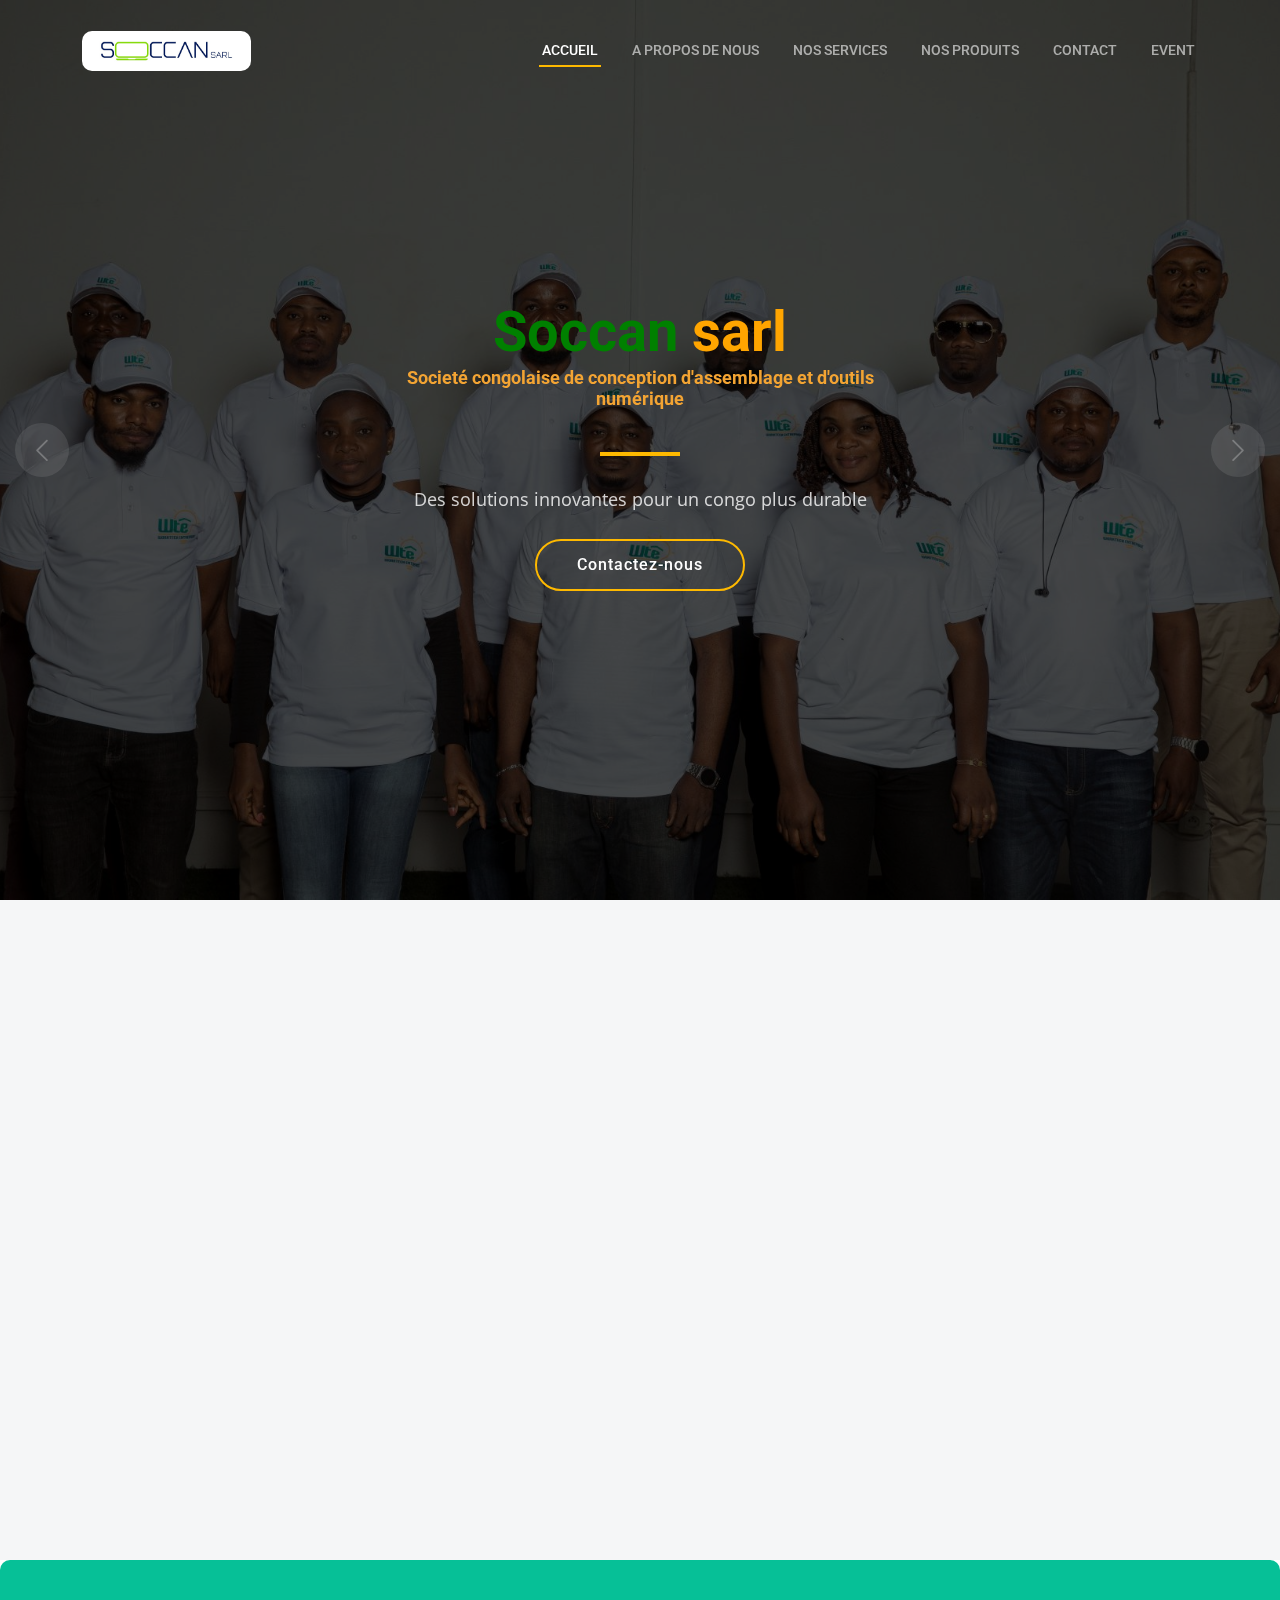
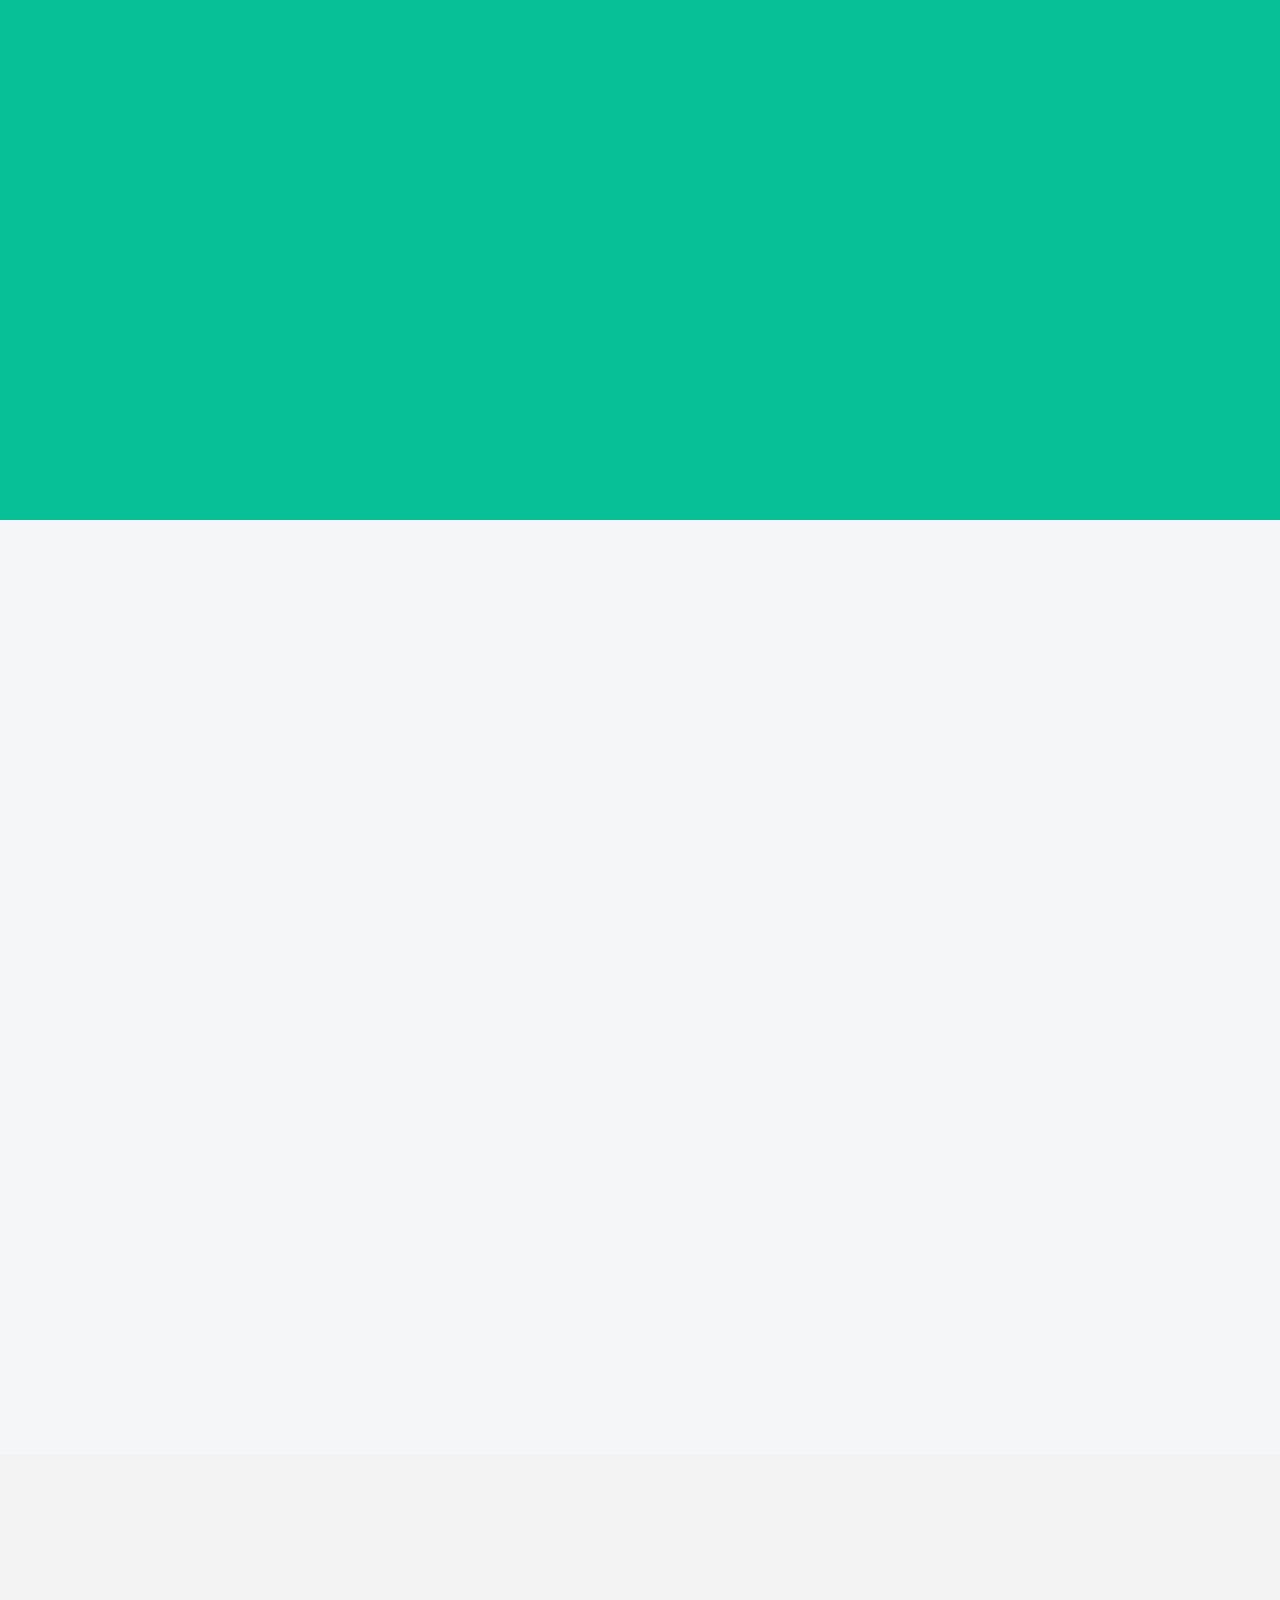
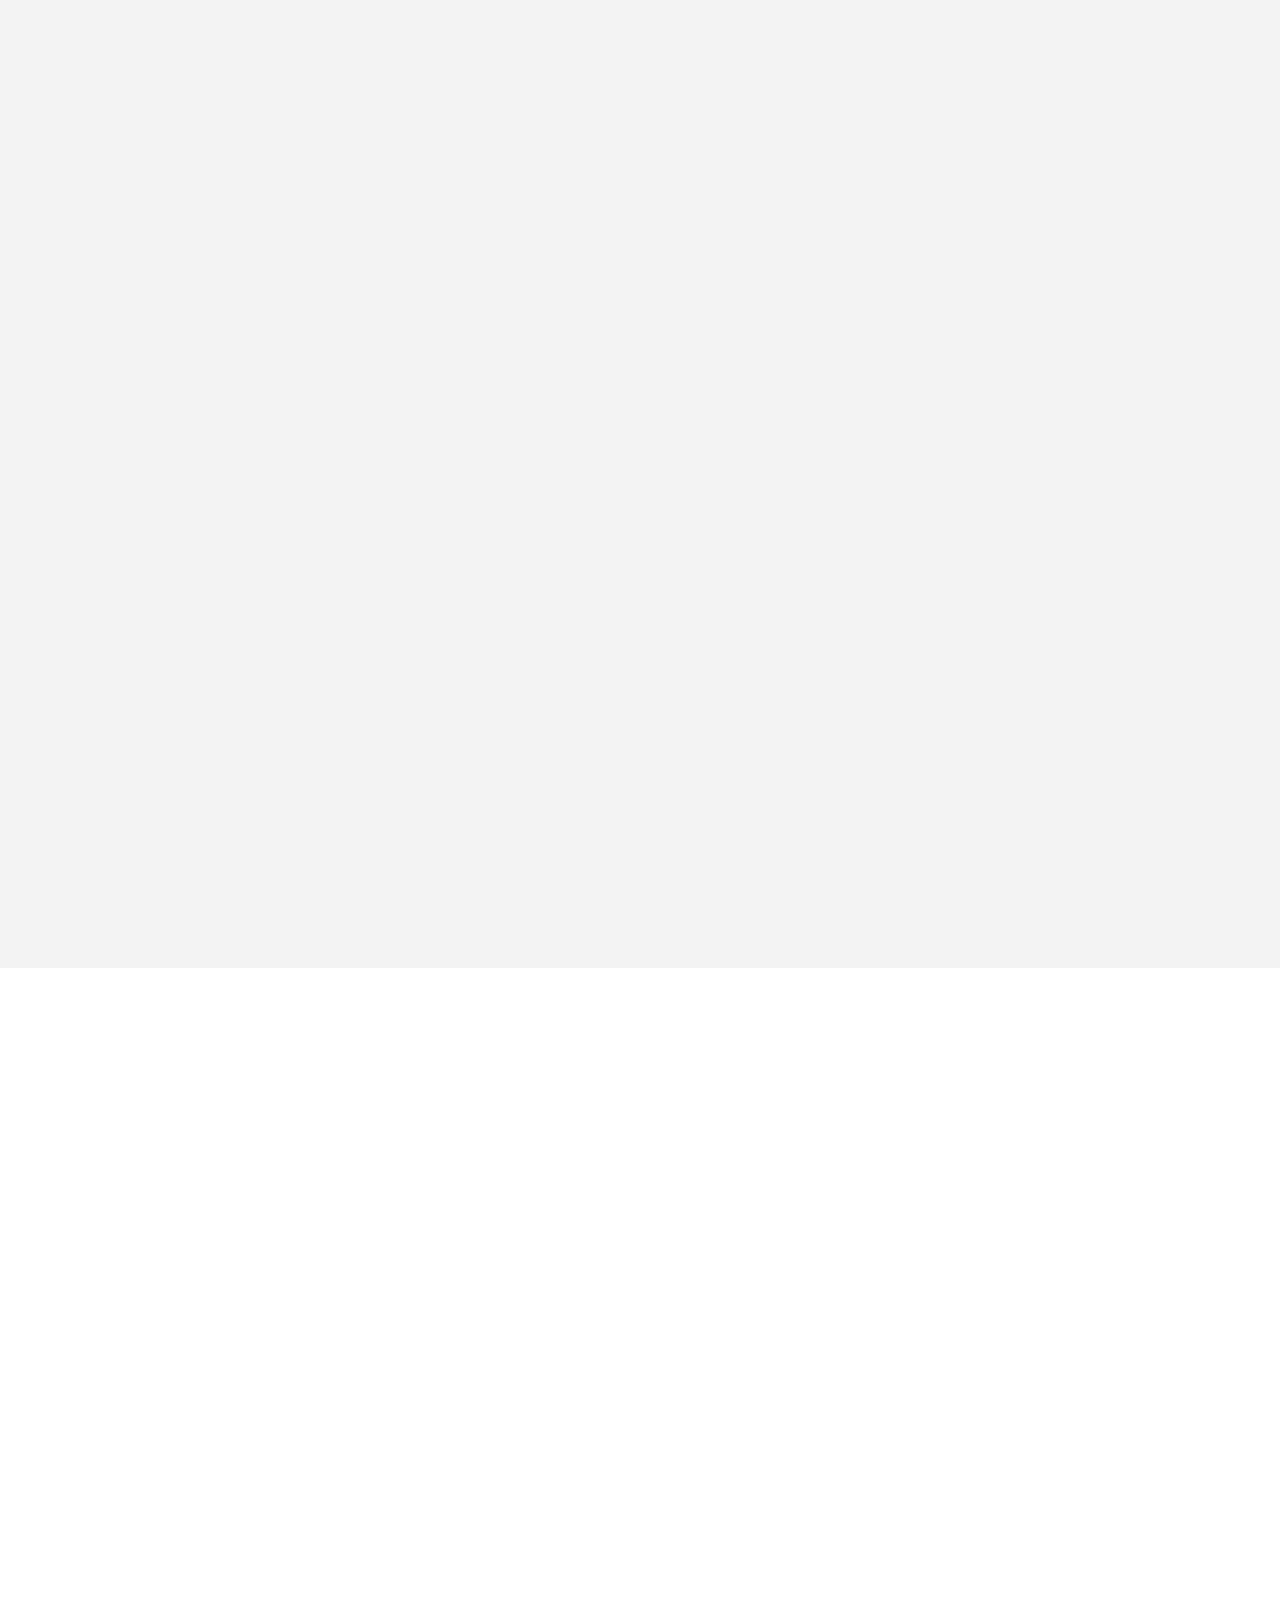
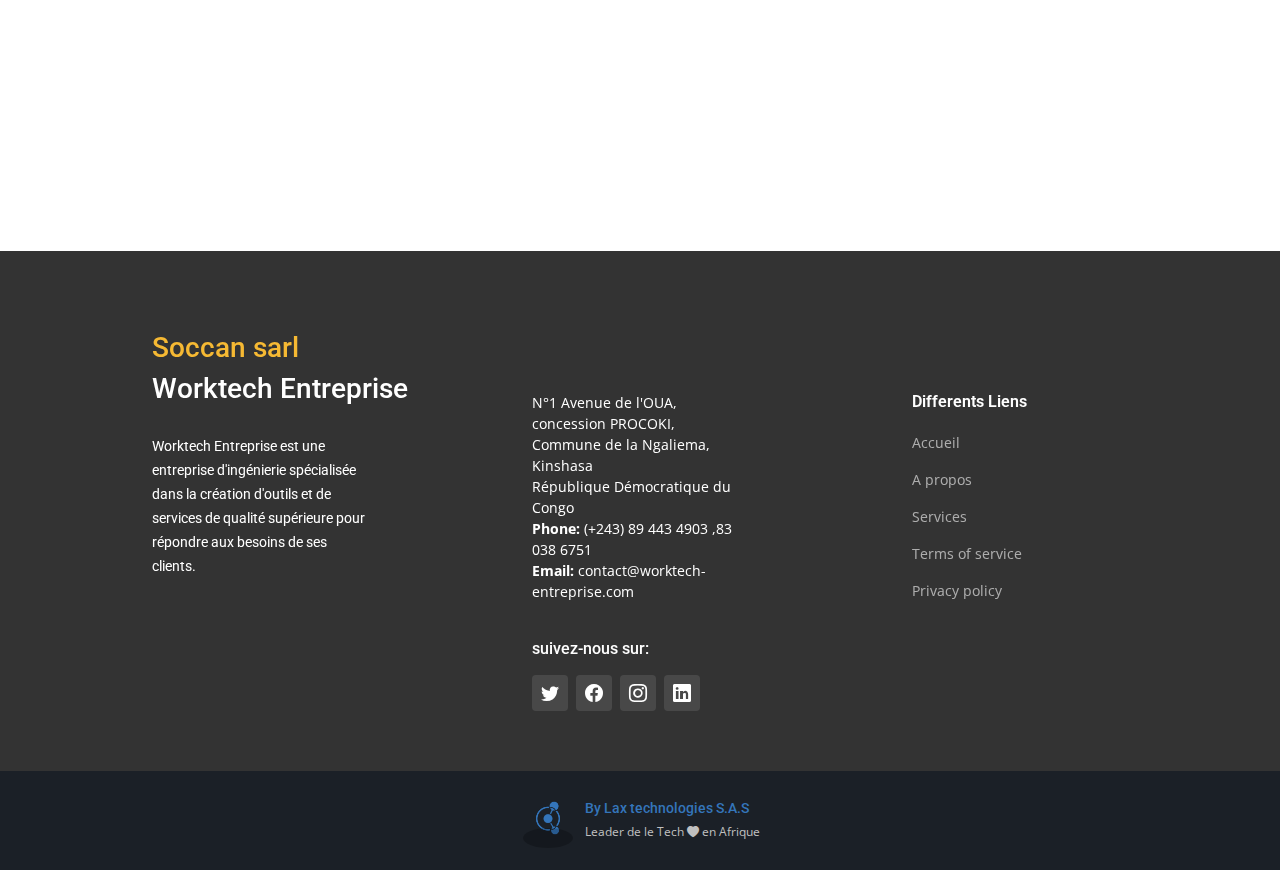
==== index.html @ 27b45408 "modification de wortech" ====
<!DOCTYPE html>
<html lang="en">

<head>
  <meta charset="utf-8">
  <meta content="width=device-width, initial-scale=1.0" name="viewport">

  <title> Soccan - Accueil</title>
  <meta content="" name="description">
  <meta content="" name="keywords">

  <!-- Favicons -->
  <link href="assets/LOGOS/favicon.ico" rel="icon">
  <link href="assets/LOGOS/apple-touch-icon.png" rel="apple-touch-icon">

  <!-- Google Fonts -->
  <link rel="preconnect" href="https://fonts.googleapis.com">
  <link rel="preconnect" href="https://fonts.gstatic.com" crossorigin>
  <link href="https://fonts.googleapis.com/css2?family=Open+Sans:ital,wght@0,300;0,400;0,500;0,600;0,700;1,300;1,400;1,600;1,700&family=Roboto:ital,wght@0,300;0,400;0,500;0,600;0,700;1,300;1,400;1,500;1,600;1,700&family=Work+Sans:ital,wght@0,300;0,400;0,500;0,600;0,700;1,300;1,400;1,500;1,600;1,700&display=swap" rel="stylesheet">

  <!-- Vendor CSS Files -->
  <link href="assets/vendor/bootstrap/css/bootstrap.min.css" rel="stylesheet">
  <link href="assets/vendor/bootstrap-icons/bootstrap-icons.css" rel="stylesheet">
  <link href="assets/vendor/fontawesome-free/css/all.min.css" rel="stylesheet">
  <link href="assets/vendor/aos/aos.css" rel="stylesheet">
  <link href="assets/vendor/glightbox/css/glightbox.min.css" rel="stylesheet">
  <link href="assets/vendor/swiper/swiper-bundle.min.css" rel="stylesheet">

  <!-- Template Main CSS File -->
  <link href="assets/css/main.css" rel="stylesheet">

  <!-- =======================================================
  * Template Name: UpConstruction
  * Updated: Jul 27 2023 with Bootstrap v5.3.1
  * Template URL: https://bootstrapmade.com/upconstruction-bootstrap-construction-website-template/
  * Author: BootstrapMade.com
  * License: https://bootstrapmade.com/license/
  ======================================================== -->
</head>

<body>

  <!-- ======= Header ======= -->
  <header id="header" class="header d-flex align-items-center">
    <div class="container-fluid container-xl d-flex align-items-center justify-content-between">

      <a href="index.html" class="logo d-flex align-items-center">
        <!-- Uncomment the line below if you also wish to use an image logo -->
        <!-- <img src="assets/img/logo.png" alt=""> -->
        <h1><img src="/assets/LOGOS/Soccan.jpeg" style="border-radius: 10px;" alt=""></h1>
      </a>

      <i class="mobile-nav-toggle mobile-nav-show bi bi-list"></i>
      <i class="mobile-nav-toggle mobile-nav-hide d-none bi bi-x"></i>
      <nav id="navbar" class="navbar">
        <ul>
          <li><a href="index.html" class="active">Accueil</a></li>
          <li><a href="about.html" >A propos de nous</a></li>
          <li><a href="services.html">Nos services</a></li>
          <li><a href="projects.html">Nos Produits</a></li>
          
          <!-- <li><a href="blog.html">Galerie</a></li> -->
          <!-- <li class="dropdown"><a href="#"><span>Dropdown</span> <i class="bi bi-chevron-down dropdown-indicator"></i></a>
            <ul>
              <li><a href="#">Dropdown 1</a></li>
              <li class="dropdown"><a href="#"><span>Deep Dropdown</span> <i class="bi bi-chevron-down dropdown-indicator"></i></a>
                <ul>
                  <li><a href="#">Deep Dropdown 1</a></li>
                  <li><a href="#">Deep Dropdown 2</a></li>
                  <li><a href="#">Deep Dropdown 3</a></li>
                  <li><a href="#">Deep Dropdown 4</a></li>
                  <li><a href="#">Deep Dropdown 5</a></li>
                </ul>
              </li>
              <li><a href="#">Dropdown 2</a></li>
              <li><a href="#">Dropdown 3</a></li>
              <li><a href="#">Dropdown 4</a></li>
            </ul>
          </li> -->
          <li><a href="contact.html">Contact</a></li>
          <li><a href="event.html">Event</a></li>
        </ul>
      </nav><!-- .navbar -->

    </div>
  </header><!-- End Header -->

  <!-- ======= Hero Section ======= -->


  <section id="hero" class="hero">

    <div class="info d-flex align-items-center">
      <div class="container">
        <div class="row justify-content-center">
          <div class="col-lg-6 text-center">
            <h2 class="media_modif" data-aos="fade-down"><span><span style="color: green;" class="worktech-name">Soccan</span><span style="color: orange;" class="entreprise-name"> sarl</span><br>
              <p style="color: rgb(243,164,51); font-size: 18px;">Societé congolaise de conception d'assemblage et d'outils numérique </p>
              <span class="t_Header" style="font-size: 20px;"></span></span></h2>
            <p data-aos="fade-up">Des solutions innovantes pour un congo plus durable</p>
            <a data-aos="fade-up" data-aos-delay="200" href="contact.html" class="btn-get-started">Contactez-nous</a>
          </div>
        </div>
      </div>
    </div>

    <div id="hero-carousel" class="carousel slide" data-bs-ride="carousel" data-bs-interval="5000">

      <div class="carousel-item active" style="background-image: url(assets/carousel/3J9A8854.jpg)"></div>
      <div class="carousel-item" style="background-image: url(assets/carousel/3J9A8856.jpg)"></div>
      <div class="carousel-item" style="background-image: url(assets/carousel/logo214.JPG)"></div>
      <div class="carousel-item" style="background-image: url(assets/carousel/aboutus.jpg)"></div>
    

      <a class="carousel-control-prev" href="#hero-carousel" role="button" data-bs-slide="prev">
        <span class="carousel-control-prev-icon bi bi-chevron-left" aria-hidden="true"></span>
      </a>

      <a class="carousel-control-next" href="#hero-carousel" role="button" data-bs-slide="next">
        <span class="carousel-control-next-icon bi bi-chevron-right" aria-hidden="true"></span>
      </a>

    </div>

  </section><!-- End Hero Section -->

  <main id="main">

    <!-- ======= Get Started Section ======= -->
    <section  id="get-started" class="get-started section-bg">
      <div class="container">

        <div class="row justify-content-between gy-4">

          <div class="col-lg-6 d-flex align-items-center" data-aos="fade-up">
            <div class="content">
              <h3>A propos de nous  </h3>
                <p style="font-weight: 900; font-seize: 30px;">Nous sommes Soccan, une entreprise qui fournit des solutions personnalisées pour aider nos clients à réussir.
                   Nous avons une expertise dans plusieurs domaines, notamment l'installation électrique pour les bâtiments résidentiels
                    et commerciaux, la conception et l'assemblage de systèmes électroniques, la formation et l'assistance technique 
                    pour les équipements informatiques et les réseaux, la conception et la construction de bâtiments résidentiels
                     et commerciaux, ainsi que l'installation et la réparation de systèmes de vidéosurveillance. Nous offrons des
                      services professionnels pour répondre aux besoins spécifiques de nos clients et nous sommes engagés dans leur
                       réussite.</p>
              
            </div>
          </div>

          <div class="col-lg-5" data-aos="fade">
           <img style="height: 500px; border-radius: 10px;" src="assets/worktech/aboutus.jpg" alt="apropos">
          </div><!-- End Quote Form -->

        </div>

      </div>
    </section><!-- End Get Started Section -->

    <section style="background-color:rgb(6, 192, 151); color:aliceblue; border-radius: 10px 10px 0px 0px ;" id="alt-services" class="alt-services">
      <div class="container" data-aos="fade-up">

        <div class="row justify-content-around gy-4">
          <div class="col-lg-6 img-bg" style="background-image: url(assets/worktech/vision.jpg); border-radius: 10px;" data-aos="zoom-in" data-aos-delay="100"></div>

          <div class="col-lg-5 d-flex flex-column justify-content-center">
            <div class="icon-box d-flex position-relative" data-aos="fade-up" data-aos-delay="300">
              <i class="bi bi-brightness-high flex-shrink-0"></i>
              <div>
                <h4><a href="" class="stretched-link">Vision</a></h4>
                <p>Notre vision est d'être le partenaire privilégié de nos clients pour leurs projets, en offrant des services de qualité supérieure et en s'engageant à leur réussite.</p>
              </div>
            </div><!-- End Icon Box -->


            <div class="icon-box d-flex position-relative" data-aos="fade-up" data-aos-delay="200">
              <i class="bi bi-patch-check flex-shrink-0"></i>
              <div>
                <h4><a href="" class="stretched-link">Valeurs</a></h4>
                <p>L'honnêteté, le respect, la créativité et la concentration sont la somme de ce que nous sommes pour valoriser ceux qui croient et apprécient notre travail.</p>
              </div>
            </div><!-- End Icon Box -->
          </div>
        </div>

      </div>
    </section><!-- End Alt Services Section -->



    <!-- ======= Features Section ======= -->
    <section id="features" class="features section-bg">
      <div class="container" data-aos="fade-up">
        <div class="section-header">
          <h2>CE QUE NOUS FAISONS</h2>
          <p>Nous mettons notre expertise à votre disposition pour vous aider à réussir en créant des solutions personnalisées qui répondent à vos besoins spécifiques.</p>
        </div>

        <ul class="nav nav-tabs row  g-2 d-flex">

          <li class="nav-item col-3">
            <a class="nav-link active show" data-bs-toggle="tab" data-bs-target="#tab-1">
              <h4>Wortech-Electric</h4>
            </a>
          </li><!-- End tab nav item -->

          <li class="nav-item col-3">
            <a class="nav-link" data-bs-toggle="tab" data-bs-target="#tab-2">
              <h4>Wortech-Electronic</h4>
            </a><!-- End tab nav item -->

          <li class="nav-item col-3">
            <a class="nav-link" data-bs-toggle="tab" data-bs-target="#tab-3">
              <h4>Wortech-Info and télécom</h4>
            </a>
          </li><!-- End tab nav item -->

          <li class="nav-item col-3">
            <a class="nav-link" data-bs-toggle="tab" data-bs-target="#tab-4">
              <h4>Wortech-Construction</h4>
            </a>
          </li><!-- End tab nav item -->

        </ul>

        <div class="tab-content">

          <div class="tab-pane active show" id="tab-1">
            <div class="row">
              <div class="col-lg-6 order-2 order-lg-1 mt-3 mt-lg-0 d-flex flex-column justify-content-center" data-aos="fade-up" data-aos-delay="100">
                <h3>Wortech-Electric</h3>
  
                <ul>
                  <h5>Installation électrique pour les bâtiments résidentiels</h5>
                  <li><i class="bi bi-check2-all"></i> Nous installons des systèmes électriques pour les maisons individuelles et les appartements. Nous offrons une expertise pour les projets neufs et la mise à niveau des systèmes existants.</li><br>
                 <h5>Installation électrique pour les bâtiments commerciaux</h5>
                  <li><i class="bi bi-check2-all"></i> Nous installons des systèmes électriques pour les entreprises et les bâtiments commerciaux. Nous offrons une expertise pour les projets neufs et la mise à niveau des systèmes existants.</li><br>
                  <h5>Maintenance et réparation de systèmes électriques</h5>
                  <li><i class="bi bi-check2-all"></i> Nous offrons des services de maintenance, de dépannage et de réparation pour les systèmes électriques résidentiels et commerciaux. Nous veillons à la conformité aux normes de sécurité et à la performance optimale</li>
                </ul>
              </div>
              <div class="col-lg-6 order-1 order-lg-2 text-center" data-aos="fade-up" data-aos-delay="200">
                <img style="height: 521px; width: 600px; border-radius: 10px;" src="assets/img/images1/elect.jpg" alt="" class="img-fluid" style="border-radius: 10px;">
              </div>
            </div>
            
          </div><!-- End tab content item -->

          <div class="tab-pane" id="tab-2">
            <div class="row">
              <div class="col-lg-6 order-2 order-lg-1 mt-3 mt-lg-0 d-flex flex-column justify-content-center">
                <h3>Wortech-Electronic</h3>
                <ul>
                  <h5>Montage et assemblage de systèmes électroniques.</h5>
                  <li><i class="bi bi-check2-all"></i>Nous offrons des services de montage et d'assemblage pour des projets personnalisés, petits et grands. Nous créons des systèmes électroniques à partir de composants individuels.</li><br>
                  <h5>Conception de circuits électroniques.</h5>
                  <li><i class="bi bi-check2-all"></i>Nous concevons des circuits électroniques pour des produits grand public, industriels ou médicaux. Des solutions sur mesure pour répondre à vos besoins. </li><br>
                  <h5>Réparation de matériel électronique.</h5>
                  <li><i class="bi bi-check2-all"></i>Nous offrons des services de réparation pour des produits grand public, industriels, médicaux et autres. Nous réparons votre matériel électronique défectueux.</li>
                </ul>
              </div>
              <div class="col-lg-6 order-1 order-lg-2 text-center">
                <img style="height: 521px; width: 600px;border-radius: 10px;"  src="assets/img/images1/electronique.jpg" alt="" class="img-fluid" style="border-radius: 10px;">
              </div>
            </div>
          </div><!-- End tab content item -->

          <div class="tab-pane" id="tab-3">
            <div class="row">
              <div class="col-lg-6 order-2 order-lg-1 mt-3 mt-lg-0 d-flex flex-column justify-content-center">
              <h3>Wortech-Info and télécommunications</h3>
                <ul>
                  <h5>Formation et assistance technique</h5>
                  <li><i class="bi bi-check2-all"></i> Nous offrons des formations personnalisées et une assistance technique pour les équipements informatiques et les réseaux. Nous sommes là pour vous aider.</li><br>
                  <h5>Vente de matériels informatiques</h5>
                  <li><i class="bi bi-check2-all"></i>Nous vendons des ordinateurs, des serveurs, des imprimantes, des scanners, etc. Nous offrons une gamme de produits et de marques pour répondre à vos besoins.</li><br>
                  <h5>Installation et maintenance de réseaux informatiques</h5>
                  <li><i class="bi bi-check2-all"></i> Nous installons et entretenons des réseaux informatiques pour les entreprises. Nous offrons des services pour la conception, l'installation et la maintenance des réseaux.</li>
                </ul>
                <!-- <p class="fst-italic">
                  Lorem ipsum dolor sit amet, consectetur adipiscing elit, sed do eiusmod tempor incididunt ut labore et dolore
                  magna aliqua.
                </p> -->
              </div>
              <div class="col-lg-6 order-1 order-lg-2 text-center">
                <img src="assets/img/images1/telec.jpg" alt="" class="img-fluid" style="border-radius: 10px;">
              </div>
            </div>
          </div><!-- End tab content item -->

          <div class="tab-pane" id="tab-4">
            <div class="row">
              <div class="col-lg-6 order-2 order-lg-1 mt-3 mt-lg-0 d-flex flex-column justify-content-center">
                <h3>Wortech-Construction</h3>
               <!--  <p class="fst-italic">
                  Lorem ipsum dolor sit amet, consectetur adipiscing elit, sed do eiusmod tempor incididunt ut labore et dolore
                  magna aliqua.
                </p> -->
                <ul>
                  <h5>Conception et construction de bâtiments résidentiels et commerciaux.</h5>
                  <li><i class="bi bi-check2-all"></i> Nous concevons et construisons des maisons personnalisées pour répondre aux besoins de nos clients. Des designs modernes.</li><br>
                  <h5>Gestion de projets de construction.</h5>
                  <li><i class="bi bi-check2-all"></i> Nous assurons la gestion de projets de construction pour respecter les délais et budgets impartis. Nous travaillons en étroite collaboration avec les clients.</li><br>
                  <h5>Rénovation et réhabilitation de bâtiments existants.</h5>
                  <li><i class="bi bi-check2-all"></i>Nous rénovons des bâtiments existants pour améliorer leur efficacité énergétique, leur aspect esthétique et leur fonctionnalité. Nous sommes spécialisés dans la restauration de bâtiments historiques.</li>
                </ul>
              </div>
              <div class="col-lg-6 order-1 order-lg-2 text-center">
                <img src="assets/worktech/travailleur-afro-americain-debout-uniforme-portant-casque-securite-dans-usine.jpg" alt="" class="img-fluid" style="border-radius: 10px;">
              </div>
            </div>
          </div><!-- End tab content item -->

        </div>

      </div>
    </section><!-- End Features Section -->

   
     <!-- ======= Alt Services Section ======= -->
     <section
     style="background-color: rgba(227, 227, 227, 0.411)"
     id="alt-services"
     class="alt-services"
   >
     <div class="container" data-aos="fade-up">
       <div class="row justify-content-around gy-4">
         <div
           class="col-lg-6 img-bg"
           style="background-image: url(assets/etudiant-positif-peau-foncee-porte-dossiers-livre-pointe-expression-joyeuse-cote-sourire-pleines-dents.jpg); background-position-x: -100px; background-size: cover; background-repeat: no-repeat; border-radius: 15px;"
           data-aos="zoom-in"
           data-aos-delay="100"
         ></div>

         <div class="col-lg-5 d-flex flex-column justify-content-center">
           <br><br><h2>Worktech Academy</h2>
           <p>Worktech Academy est entreprise de formation continue,
            une entreprise qui propose des formations aux adultes, 
            salariés ou non.
             Ces formations peuvent être destinées à l'acquisition de nouvelles compétences,
            au perfectionnement de compétences existantes ou à l'adaptation aux évolutions du marché du travail.</p>

            <h5>Soccan Academy propose des formations dans tous les domaines, tels que :</h5>

            <ul style="list-style-type: none;">
              <li>
                <i class="bi bi-check-circle" style="color: goldenrod;"></i>
                <span> Le management</span>
              </li>
              <li>
                <i class="bi bi-check-circle" style="color: goldenrod;"></i>
                <span>Le marketing</span>
              </li>
              <li>
                <i class="bi bi-check-circle" style="color: goldenrod;"></i>
                <span>Les ressources humaines</span>
              </li>
              <li>
                <i class="bi bi-check-circle" style="color: goldenrod;"></i>
                <span>La comptabilité</span>
              </li>
              <li>
                <i class="bi bi-check-circle" style="color: goldenrod;"></i>
                <span>L'informatique</span>
              </li>
              <li>
                <i class="bi bi-check-circle" style="color: goldenrod;"></i>
                <span>Les langues</span>
              </li>
              <li>
                <i class="bi bi-check-circle" style="color: goldenrod;"></i>
                <span>Les compétences techniques</span>
              </li>
            </ul>
            <h5>Les objectifs :</h5>
            <ul style="list-style-type: none; " style="color: goldenrod;">
              <li>
                <i class="bi bi-check-circle" style="color: goldenrod;"></i>
                <span>Permettre aux individus de développer leurs compétences et de se perfectionner</span>
              </li>
              <li>
                <i class="bi bi-check-circle"  style="color: goldenrod;"></i>
                <span>Répondre aux besoins des entreprises en matière de formation professionnelle</span>
              </li>
              <li>
              <i class="bi bi-check-circle" style="color: goldenrod;" ></i>
                <span>Contribuer à l'employabilité des salariés</span>
              </li>
            </ul>
            <h5>L'importance de la formation continue</h5>
            <p>
              La formation continue est essentielle pour les individus et les entreprises. Pour les individus, elle permet de développer leurs compétences, de se perfectionner et de progresser dans leur carrière. Pour les entreprises, elle permet de répondre aux besoins des salariés, de maintenir la compétitivité et d'améliorer la productivité.
La formation continue est un investissement qui permet de développer le capital humain et de favoriser la croissance économique.
            </p>

           


           <div
             class="icon-box d-flex position-relative"
             data-aos="fade-up"
             data-aos-delay="300"
           >
            
           </div>
           <!-- End Icon Box -->
         </div>
       </div>
     </div>
   </section>
   <!-- End Alt Services Section -->


    <section id="about" class="about">
      <div class="container" data-aos="fade-up">
        <div class="row position-relative">
          <div
            class="col-lg-7 about-img"
            style="background-image: url(assets/illustration-concept-emails_114360-1355.jpeg); object-fit: cover; border-radius: 10px; border: grey solid 1px;"
          ></div>

          <div class="col-lg-7">
            <h2>Worktech Express</h2>
            <div class="our-story" style="border-radius: 10px; background-color: rgb(94,193,152);">
              <h3 style="color: white;">Worktech Express</h3>
              <br />
              <p>
                Worktech Express est entreprise de livraison de courrier, 
                nous nous chargeons de transporter des lettres,
                 des colis et d'autres objets de petite taille d'un point à un autre.
              </p>
              <h4 style="color: white;">Nos services </h4>
              <ul>
                <li>
                  <i class="bi bi-check-circle"></i>
                  <span> La livraison du courrier standard : ce type de livraison est le plus courant et il est généralement effectué dans les deux à trois jours ouvrables.</span>
                </li>
                <li>
                  <i class="bi bi-check-circle"></i>
                  <span> La livraison express : ce type de livraison est le plus rapide que la livraison standard et il est généralement effectué dans les 24 heures.</span>
                </li>
              
              </ul>
            
              <br />
              <p>`
                
              </div>
            </div>
          </div>
        </div>
      </div>
    </section>
    

  </main><!-- End #main -->

  <!-- ======= Footer ======= -->
  <footer id="footer" class="footer">

    <div class="footer-content position-relative">
    
     <div class="container-fluid">
      <div class="container">
        <h3 style="color: rgb(246,185,51); padding-left: 70px;">Soccan sarl</h3>

        <div class="row" >
          
          <div class="col-lg-4 col-md-12 col-sm-12 ">
            <h3 style=" padding-left: 70px;">Worktech Entreprise</h3>
            <div class="footer-info" style="padding-right: 70px; padding-left: 70px; padding-top: 20px;">
 
              <p>Worktech Entreprise est une entreprise d'ingénierie spécialisée 
                dans la création d'outils et de services de qualité supérieure pour répondre aux besoins de ses clients.</p>
            </div>
        
            </div>
            <div class="col-lg-4 col-md-12 col-sm-12">
              <div style="padding-right: 70px; padding-left: 70px; padding-top: 20px;">
                <p>
                  N°1 Avenue de l'OUA, concession PROCOKI,<br> Commune de la Ngaliema, Kinshasa <br> République Démocratique du Congo<br>
                  <strong>Phone:</strong> (+243) 89 443 4903 ,83 038 6751<br />
                  <strong>Email:</strong> contact@worktech-entreprise.com<br>
                </p><br>
                <h6>suivez-nous sur:</h6>
               <div class="social-links d-flex mt-3" style="align-items: center;">
                  <a href="https://twitter.com/Rodrigue1110?t=mQ6gPwR1kAyjZk72YvC5Tw&s=08" class="d-flex align-items-center justify-content-center"><i class="bi bi-twitter"></i></a>
                  <a href="https://web.facebook.com/profile.php?id=100063923026863" class="d-flex align-items-center justify-content-center"><i class="bi bi-facebook"></i></a>
                  <a href="https://www.instagram.com/worktechentr/" class="d-flex align-items-center justify-content-center"><i class="bi bi-instagram"></i></a>
                  <a href="https://www.linkedin.com/company/worktech-entreprise/?originalSubdomain=cd" class="d-flex align-items-center justify-content-center"><i class="bi bi-linkedin"></i></a>
                </div>
              </div>
            </div>
          <div class="col-lg-4 col-md-12 col-sm-12 ">
           <div class="footer-links" style="padding-right: 70px; padding-left: 70px; padding-top: 20px;">
            <h4>Differents Liens</h4>
            <ul>
              <li><a href="index.html">Accueil</a></li>
              <li><a href="about.html">A propos</a></li>
              <li><a href="services.html">Services</a></li>
              <li><a href="#">Terms of service</a></li>
              <li><a href="#">Privacy policy</a></li>
            </ul>
           </div>
          </div><!-- End footer links column-->
           
       </div>

      </div><!-- End footer info column-->

     </div>
   </div>
    
  </footer>

  <div class="container-fluid" style="background-color: rgb(27, 32, 39);">

  <div class="grey darken-4" style="padding: 20px; color: silver;">
    <div>
        <style>
            .lax-logo {
                margin-right: 10px;
                display: flex;
                flex-direction: column;
                align-items: center;
                padding: 2px;
            }
            
            .lax-logo span {
                display: inline-block;
                width: 50px;
                background-color: #0000003b;
                border-radius: 50%;
                height: 20px;
            }
            
            .lax-logo img {
                display: inline-block;
                margin-bottom: -15px;
                animation: rotate 10s infinite 0s linear;
            }
            
            .lax-logo:hover img {
                animation: none;
                transform: scale(1.2);
                filter: contrast(200%);
            }
            
            @keyframes rotate {
                from {
                    transform: rotateZ(0deg);
                }
                to {
                    transform: rotateZ(360deg);
                }
            }
        </style>
        <div class="div" style=" display: flex; justify-content: center; width: 100%; ">
            <div style="padding: 0px 0; display: flex; align-items: center;">
                <div>
                    <a class="lax-logo" href="https://laxtech.pro">
                        <img src="assets/val/icone 1L.png" width="50" style="border-radius: 100px;" alt="Lax Technologies logo">
                        <span></span>
                    </a>
                </div>
                <div>
                    <h2 style="font-size: 14px; line-height: 100%; margin: 0; color: aliceblue;"><a style="color: #3475BA; text-align: center;" href="https://laxtech.pro">By Lax technologies S.A.S</a></h2>
                    <sub style="color: silver;">Leader de le Tech <i class="bi bi-heart-fill secondary-text-color" aria-hidden="true"></i> en Afrique</sub>
                </div>
            </div>
        </div>
    </div>
</div>
  <!-- End Footer -->

  </div>


  <a href="#" class="scroll-top d-flex align-items-center justify-content-center"><i class="bi bi-arrow-up-short"></i></a>

  <div id="preloader"></div>

  <!-- Vendor JS Files -->
  <script src="assets/vendor/bootstrap/js/bootstrap.bundle.min.js"></script>
  <script src="assets/vendor/aos/aos.js"></script>
  <script src="assets/vendor/glightbox/js/glightbox.min.js"></script>
  <script src="assets/vendor/isotope-layout/isotope.pkgd.min.js"></script>
  <script src="assets/vendor/swiper/swiper-bundle.min.js"></script>
  <script src="assets/vendor/purecounter/purecounter_vanilla.js"></script>
  <script src="assets/vendor/php-email-form/validate.js"></script>

  <!-- Template Main JS File -->
  <script src="assets/js/main.js"></script>

</body>

</html>
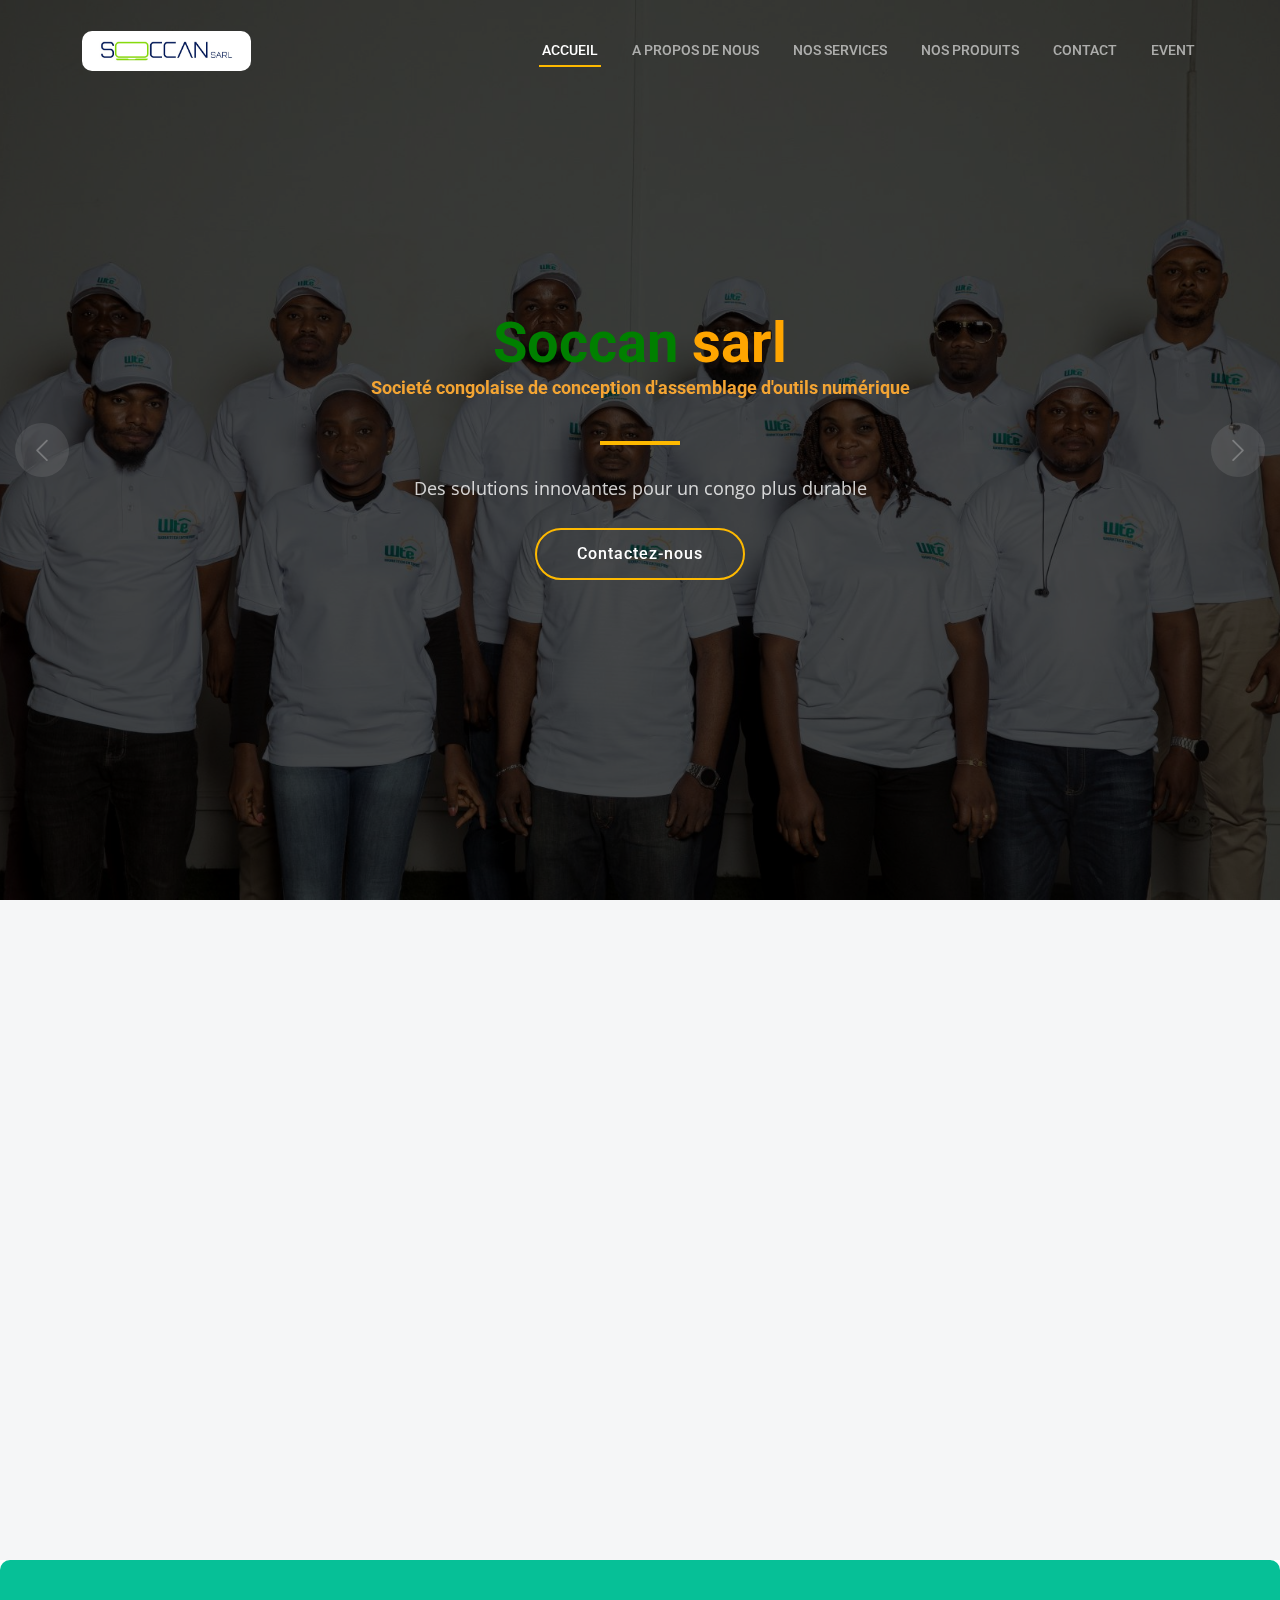
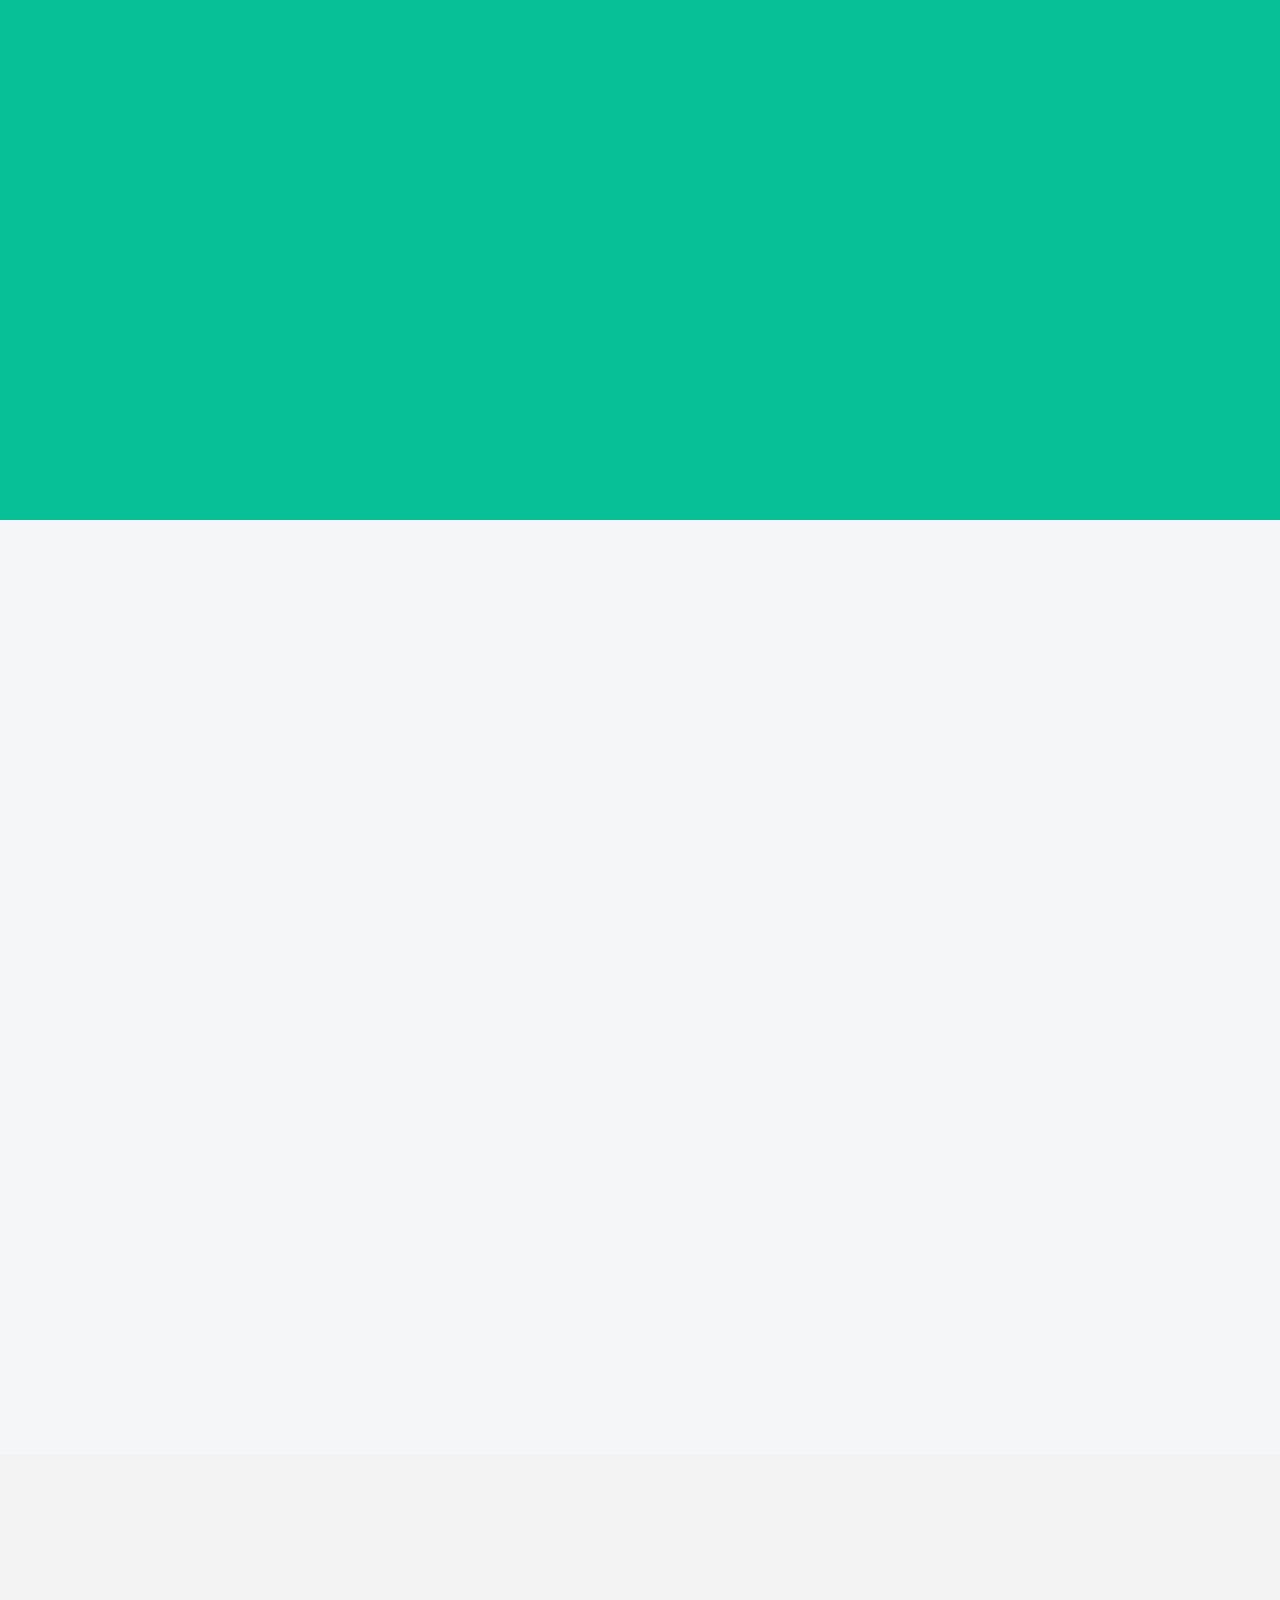
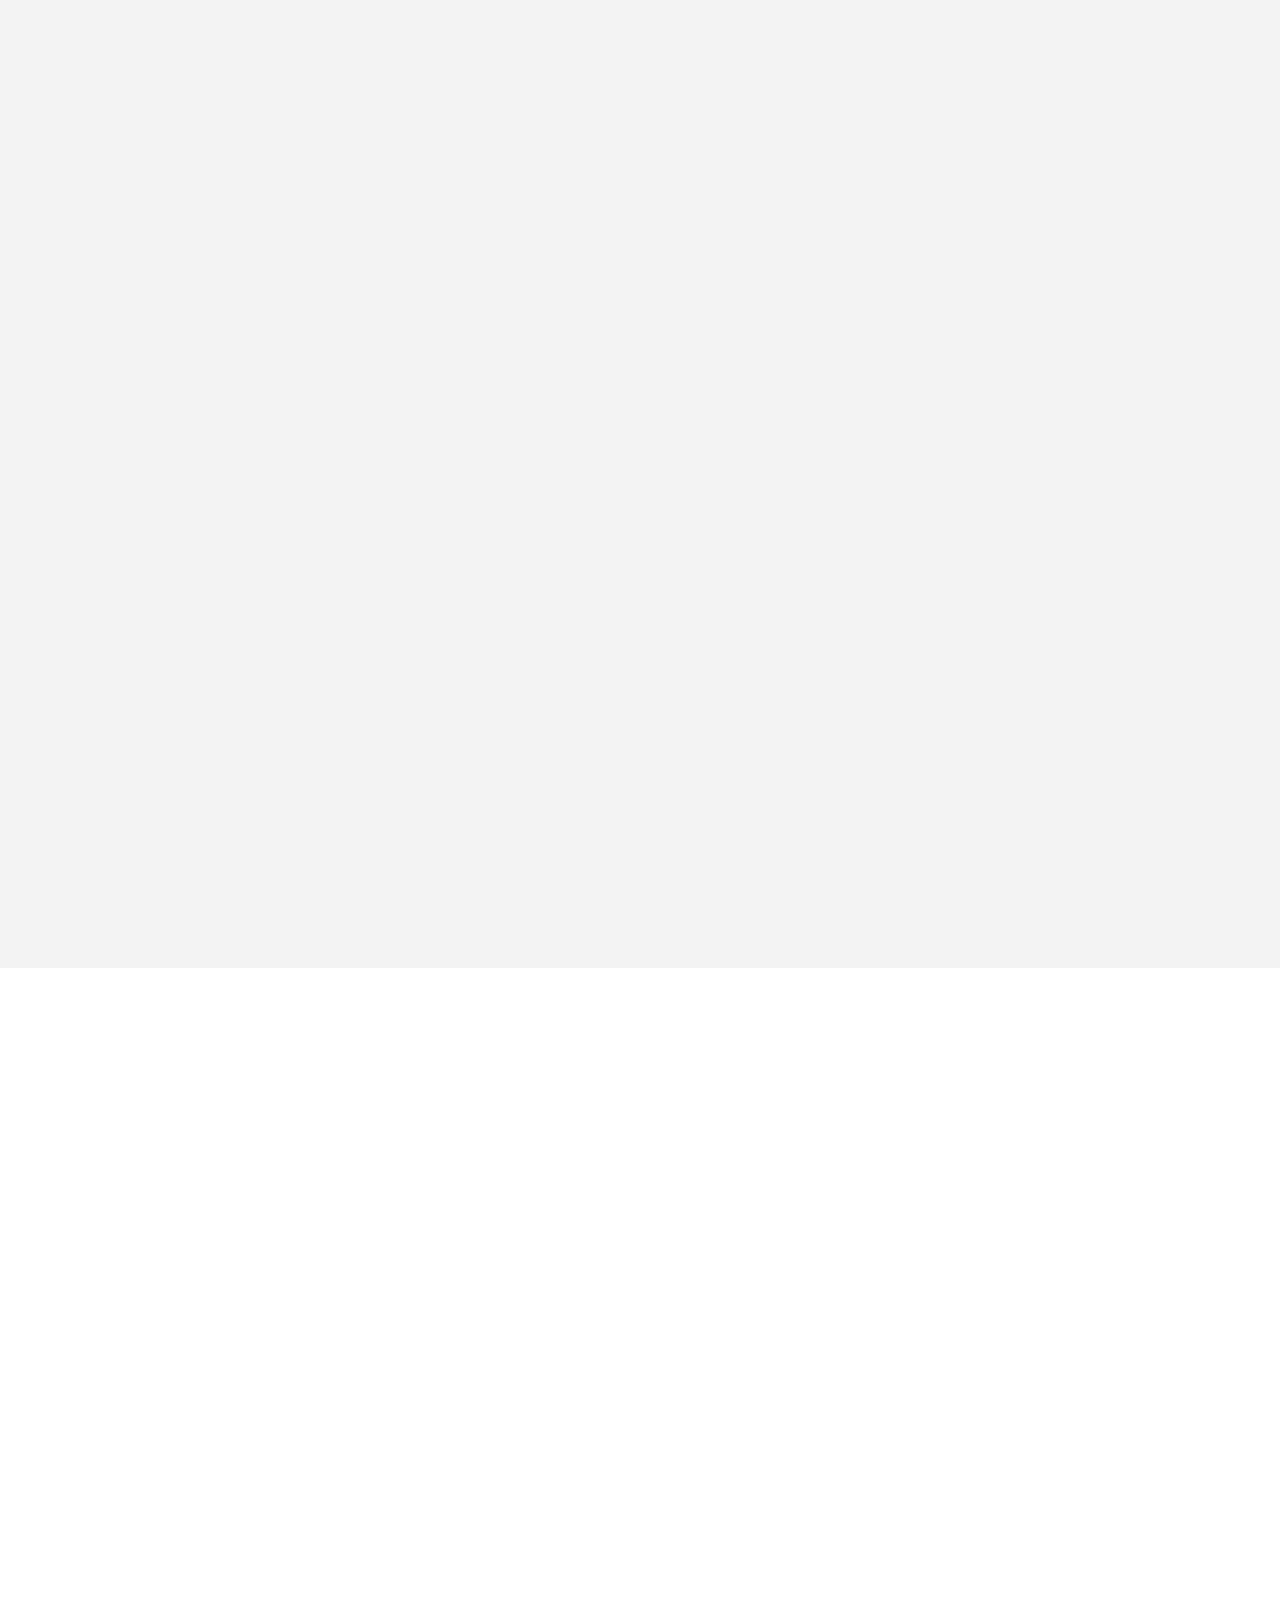
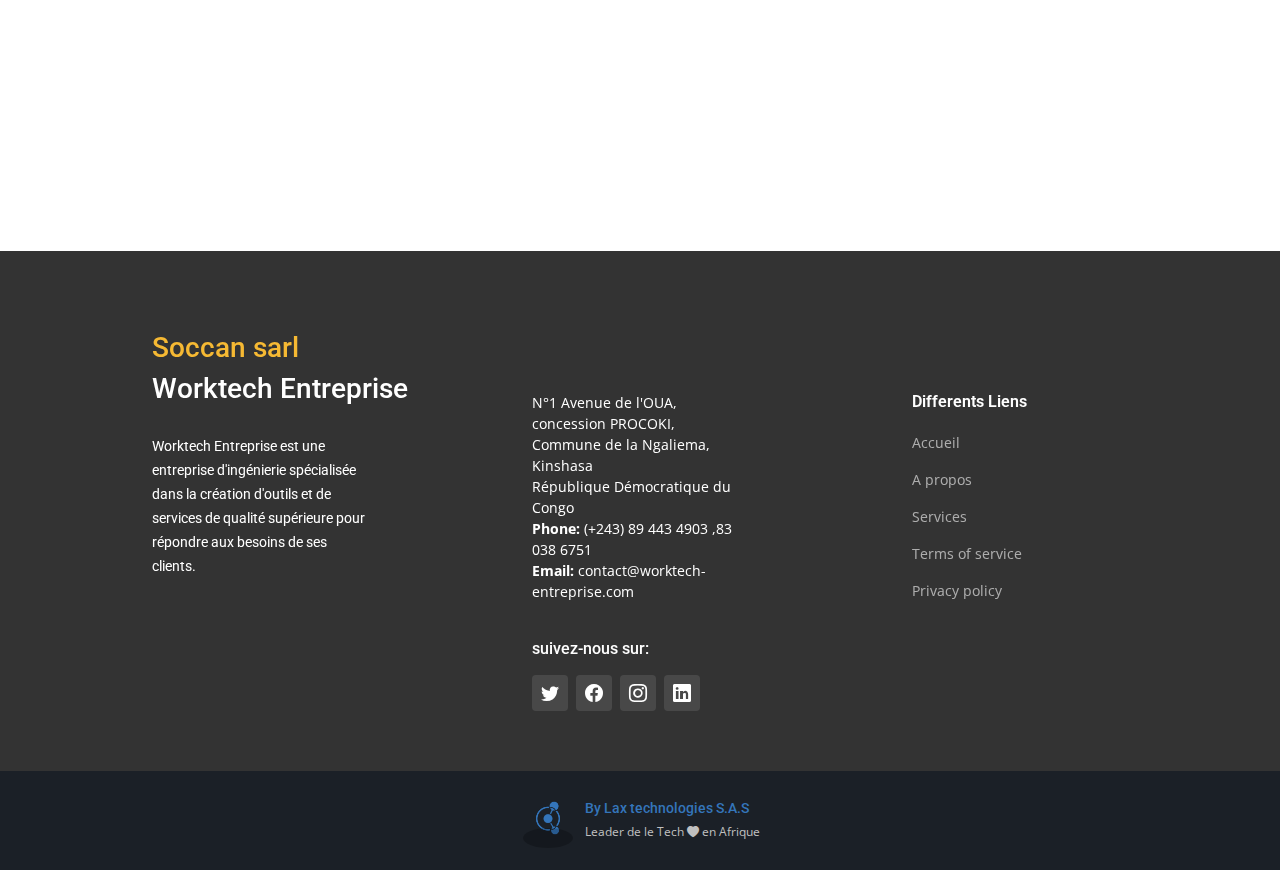
==== commit 9bbf082f: "fix main bug" ====
--- a/index.html
+++ b/index.html
@@ -95,7 +95,7 @@
         <div class="row justify-content-center">
           <div class="col-lg-6 text-center">
             <h2 class="media_modif" data-aos="fade-down"><span><span style="color: green;" class="worktech-name">Soccan</span><span style="color: orange;" class="entreprise-name"> sarl</span><br>
-              <p style="color: rgb(243,164,51); font-size: 18px;">Societé congolaise de conception d'assemblage et d'outils numérique </p>
+              <p style="color: rgb(243,164,51); font-size: 18px;">Societé congolaise de conception d'assemblage d'outils numérique </p>
               <span class="t_Header" style="font-size: 20px;"></span></span></h2>
             <p data-aos="fade-up">Des solutions innovantes pour un congo plus durable</p>
             <a data-aos="fade-up" data-aos-delay="200" href="contact.html" class="btn-get-started">Contactez-nous</a>
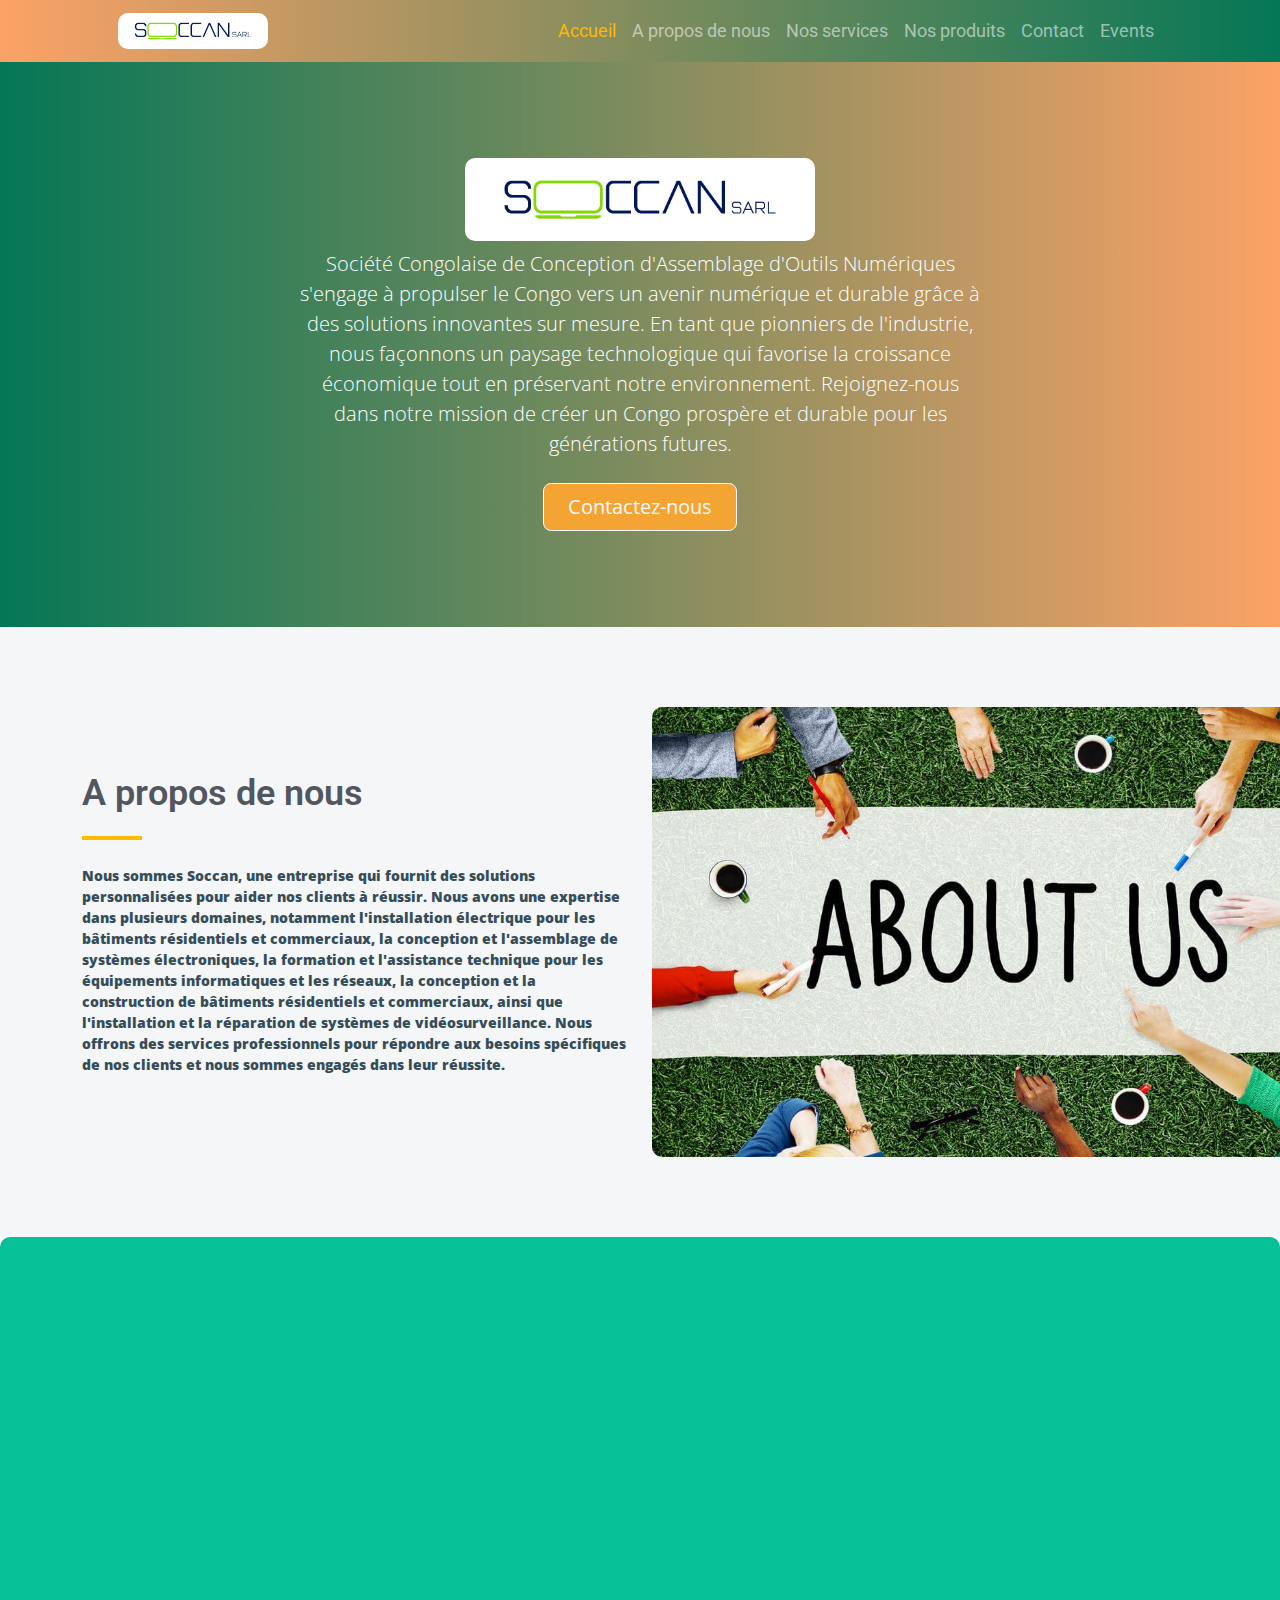
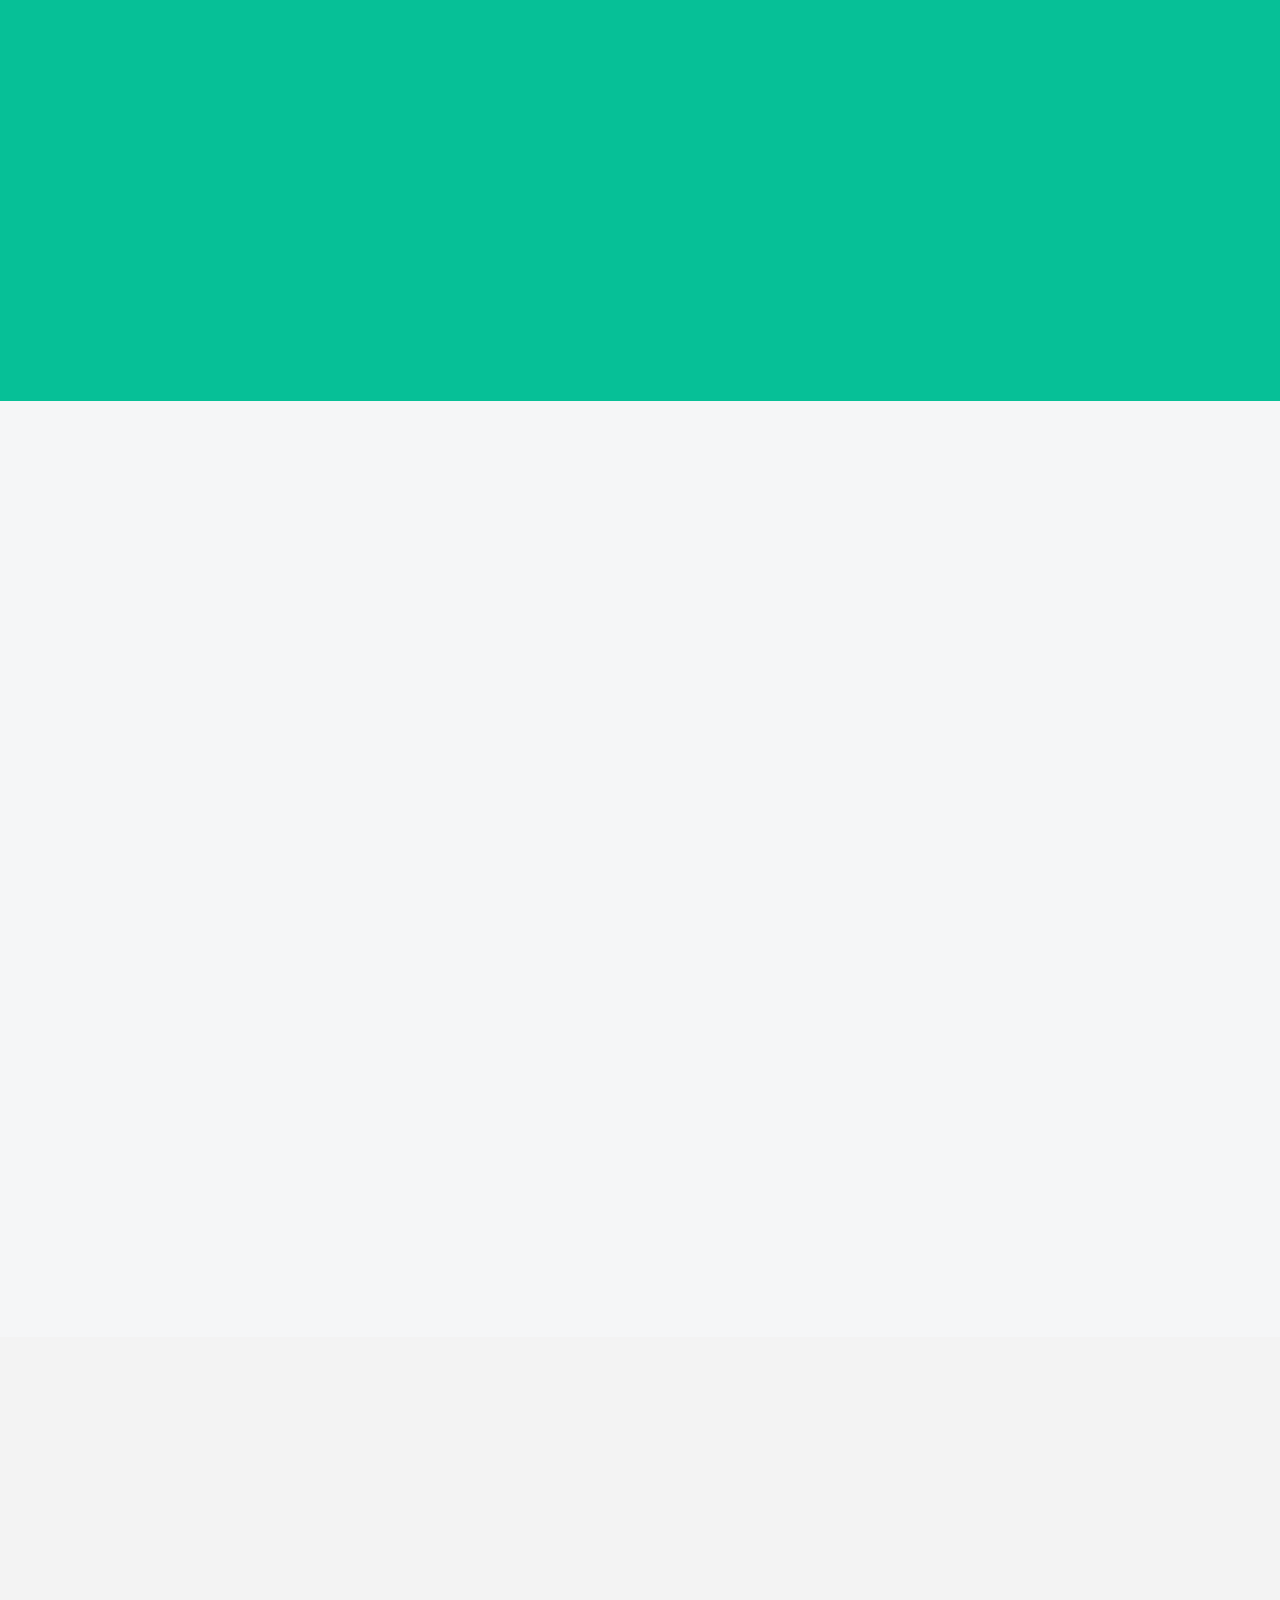
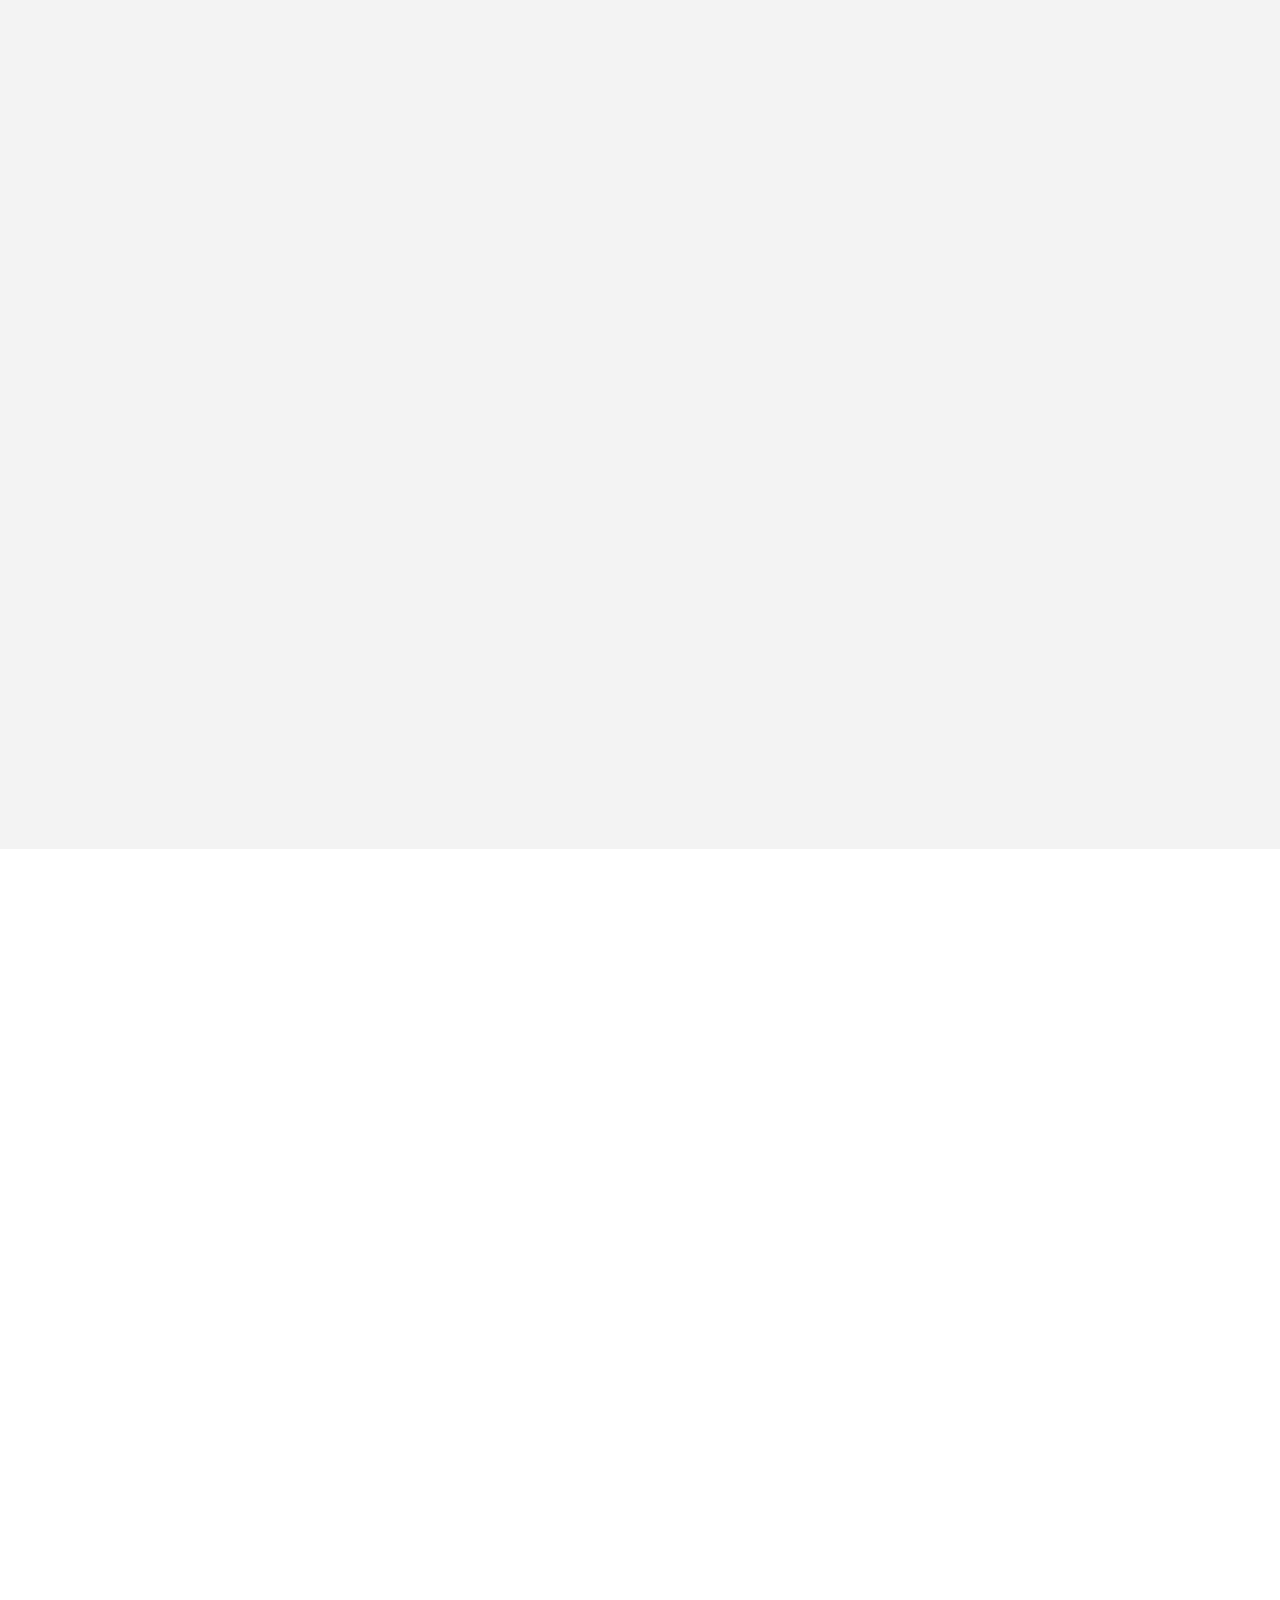
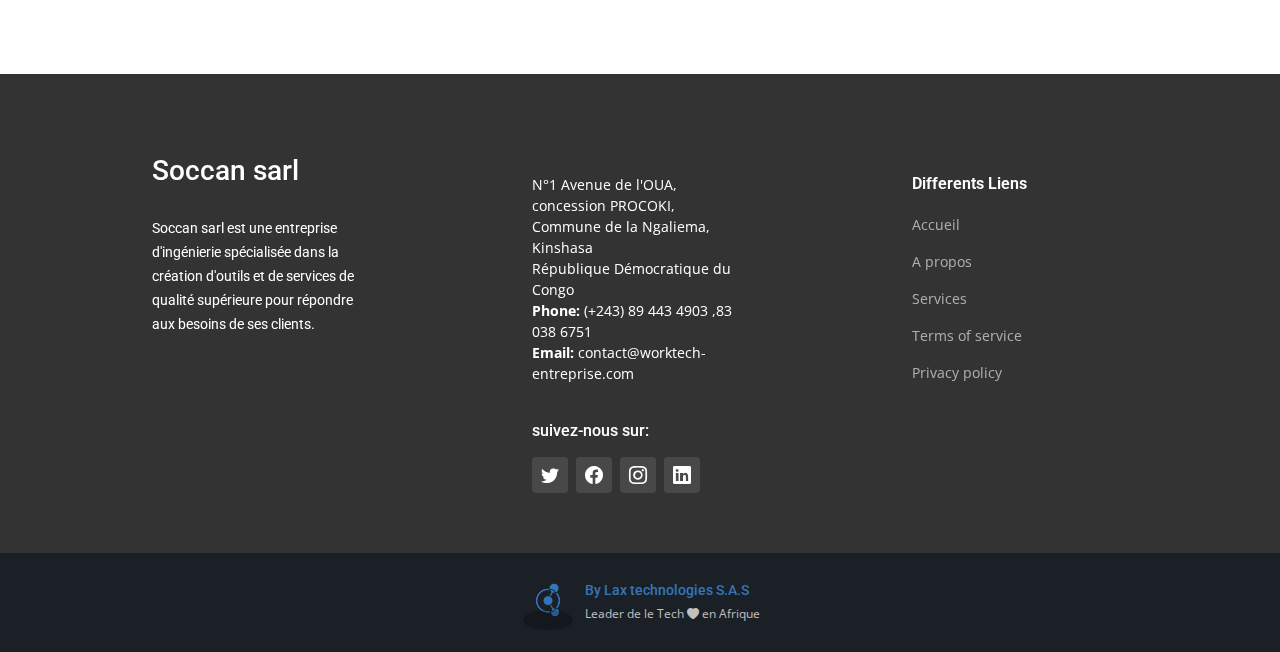
==== commit e0e7c0ef: "upgrade" ====
--- a/index.html
+++ b/index.html
@@ -27,7 +27,8 @@
   <link href="assets/vendor/swiper/swiper-bundle.min.css" rel="stylesheet">
 
   <!-- Template Main CSS File -->
-  <link href="assets/css/main.css" rel="stylesheet">
+  <link href="assets/css/responsive.css" rel="stylesheet">
+  
 
   <!-- =======================================================
   * Template Name: UpConstruction
@@ -41,88 +42,42 @@
 <body>
 
   <!-- ======= Header ======= -->
-  <header id="header" class="header d-flex align-items-center">
-    <div class="container-fluid container-xl d-flex align-items-center justify-content-between">
-
-      <a href="index.html" class="logo d-flex align-items-center">
-        <!-- Uncomment the line below if you also wish to use an image logo -->
-        <!-- <img src="assets/img/logo.png" alt=""> -->
-        <h1><img src="/assets/LOGOS/Soccan.jpeg" style="border-radius: 10px;" alt=""></h1>
-      </a>
-
-      <i class="mobile-nav-toggle mobile-nav-show bi bi-list"></i>
-      <i class="mobile-nav-toggle mobile-nav-hide d-none bi bi-x"></i>
-      <nav id="navbar" class="navbar">
-        <ul>
-          <li><a href="index.html" class="active">Accueil</a></li>
-          <li><a href="about.html" >A propos de nous</a></li>
-          <li><a href="services.html">Nos services</a></li>
-          <li><a href="projects.html">Nos Produits</a></li>
-          
-          <!-- <li><a href="blog.html">Galerie</a></li> -->
-          <!-- <li class="dropdown"><a href="#"><span>Dropdown</span> <i class="bi bi-chevron-down dropdown-indicator"></i></a>
-            <ul>
-              <li><a href="#">Dropdown 1</a></li>
-              <li class="dropdown"><a href="#"><span>Deep Dropdown</span> <i class="bi bi-chevron-down dropdown-indicator"></i></a>
-                <ul>
-                  <li><a href="#">Deep Dropdown 1</a></li>
-                  <li><a href="#">Deep Dropdown 2</a></li>
-                  <li><a href="#">Deep Dropdown 3</a></li>
-                  <li><a href="#">Deep Dropdown 4</a></li>
-                  <li><a href="#">Deep Dropdown 5</a></li>
-                </ul>
-              </li>
-              <li><a href="#">Dropdown 2</a></li>
-              <li><a href="#">Dropdown 3</a></li>
-              <li><a href="#">Dropdown 4</a></li>
+  <nav class="navbar navbar-expand-lg navbar-dark" style="background: linear-gradient(90deg, rgba(252,162,102,1) 0%, rgba(4,119,86,1) 100%);">
+    <div class="container px-5">
+        <a class="navbar-brand" href="#!"><img src="/assets/LOGOS/Soccan.jpeg" style="border-radius: 10px; width: 150px;" alt=""></a>
+        <!-- Bouton de menu hamburger -->
+        <button class="navbar-toggler" type="button" data-bs-toggle="collapse" data-bs-target="#navbarSupportedContent" aria-controls="navbarSupportedContent" aria-expanded="false" aria-label="Toggle navigation">
+            <span class="navbar-toggler-icon"></span>
+        </button>
+        <div class="collapse navbar-collapse" id="navbarSupportedContent">
+            <ul class="navbar-nav ms-auto mb-2 mb-lg-0" style="color: rgb(85, 80, 80) !important;">
+                <li class="nav-item"><a class="nav-link active" aria-current="page" href="index.html">Accueil</a></li>
+                <li class="nav-item"><a class="nav-link" href="about.html">A propos de nous</a></li>
+                <li class="nav-item"><a class="nav-link" href="services.html">Nos services</a></li>
+                <li class="nav-item"><a class="nav-link" href="projects.html">Nos produits</a></li>
+                <li class="nav-item"><a class="nav-link" href="contact.html">Contact</a></li>
+                <li class="nav-item"><a class="nav-link" href="event.html">Events</a></li>
             </ul>
-          </li> -->
-          <li><a href="contact.html">Contact</a></li>
-          <li><a href="event.html">Event</a></li>
-        </ul>
-      </nav><!-- .navbar -->
-
+        </div>
     </div>
-  </header><!-- End Header -->
-
-  <!-- ======= Hero Section ======= -->
-
-
-  <section id="hero" class="hero">
-
-    <div class="info d-flex align-items-center">
-      <div class="container">
-        <div class="row justify-content-center">
-          <div class="col-lg-6 text-center">
-            <h2 class="media_modif" data-aos="fade-down"><span><span style="color: green;" class="worktech-name">Soccan</span><span style="color: orange;" class="entreprise-name"> sarl</span><br>
-              <p style="color: rgb(243,164,51); font-size: 18px;">Societé congolaise de conception d'assemblage d'outils numérique </p>
-              <span class="t_Header" style="font-size: 20px;"></span></span></h2>
-            <p data-aos="fade-up">Des solutions innovantes pour un congo plus durable</p>
-            <a data-aos="fade-up" data-aos-delay="200" href="contact.html" class="btn-get-started">Contactez-nous</a>
-          </div>
-        </div>
-      </div>
+</nav>
+<!-- Header-->
+<header class=" py-5" style="background: linear-gradient(90deg, rgba(4,119,86,1) 0%, rgba(252,162,102,1) 100%)">
+    <div class="container px-5">
+        <div class="row gx-5 justify-content-center">
+            <div class="col-lg-8">
+                <div class="text-center my-5">
+                    <h3 class="display-4 fw-bolder text-white mb-2" style="color: rgba(4,119,86,1) !important;"><img src="/assets/LOGOS/Soccan.jpeg" style="border-radius: 10px; width: 350px;" alt=""></h3>
+                    <p class="lead text-white-50 mb-4" style="color: #fff !important;">Société Congolaise de Conception d'Assemblage d'Outils Numériques s'engage à propulser le Congo vers un avenir numérique et durable grâce à des solutions innovantes sur mesure. En tant que pionniers de l'industrie, nous façonnons un paysage technologique qui favorise la croissance économique tout en préservant notre environnement. Rejoignez-nous dans notre mission de créer un Congo prospère et durable pour les générations futures.</p>
+                    <div class="d-grid gap-3 d-sm-flex justify-content-sm-center">
+                        <a class="btn btn-outline-light btn-lg px-4" style="background: rgb(243,164,51);" href="contact.html">Contactez-nous</a>
+                    </div>
+                </div>
+            </div>
+        </div>
     </div>
-
-    <div id="hero-carousel" class="carousel slide" data-bs-ride="carousel" data-bs-interval="5000">
-
-      <div class="carousel-item active" style="background-image: url(assets/carousel/3J9A8854.jpg)"></div>
-      <div class="carousel-item" style="background-image: url(assets/carousel/3J9A8856.jpg)"></div>
-      <div class="carousel-item" style="background-image: url(assets/carousel/logo214.JPG)"></div>
-      <div class="carousel-item" style="background-image: url(assets/carousel/aboutus.jpg)"></div>
-    
-
-      <a class="carousel-control-prev" href="#hero-carousel" role="button" data-bs-slide="prev">
-        <span class="carousel-control-prev-icon bi bi-chevron-left" aria-hidden="true"></span>
-      </a>
-
-      <a class="carousel-control-next" href="#hero-carousel" role="button" data-bs-slide="next">
-        <span class="carousel-control-next-icon bi bi-chevron-right" aria-hidden="true"></span>
-      </a>
-
-    </div>
-
-  </section><!-- End Hero Section -->
+</header>
+<!-- End Hero Section -->
 
   <main id="main">
 
@@ -146,8 +101,8 @@
             </div>
           </div>
 
-          <div class="col-lg-5" data-aos="fade">
-           <img style="height: 500px; border-radius: 10px;" src="assets/worktech/aboutus.jpg" alt="apropos">
+          <div class="col-lg-6" data-aos="fade">
+           <img style="height: 450px; border-radius: 10px;" src="assets/abt.jpg" alt="apropos">
           </div><!-- End Quote Form -->
 
         </div>
@@ -159,7 +114,7 @@
       <div class="container" data-aos="fade-up">
 
         <div class="row justify-content-around gy-4">
-          <div class="col-lg-6 img-bg" style="background-image: url(assets/worktech/vision.jpg); border-radius: 10px;" data-aos="zoom-in" data-aos-delay="100"></div>
+          <div class="col-lg-6 img-bg" style="background-image: url(assets/images.jpeg); object-fit: cover; border-radius: 10px;" data-aos="zoom-in" data-aos-delay="100"></div>
 
           <div class="col-lg-5 d-flex flex-column justify-content-center">
             <div class="icon-box d-flex position-relative" data-aos="fade-up" data-aos-delay="300">
@@ -178,6 +133,14 @@
                 <p>L'honnêteté, le respect, la créativité et la concentration sont la somme de ce que nous sommes pour valoriser ceux qui croient et apprécient notre travail.</p>
               </div>
             </div><!-- End Icon Box -->
+
+            <div class="icon-box d-flex position-relative" data-aos="fade-up" data-aos-delay="200">
+              <i class="bi bi-patch-check flex-shrink-0"></i>
+              <div>
+                <h4><a href="" class="stretched-link">Mission</a></h4>
+                <p>Chez Soccan, nous nous engageons à être le partenaire de confiance de nos clients, en leur offrant des solutions personnalisées de qualité dans les domaines de l'électricité, de l'électronique, de l'informatique, de la construction et de la sécurité. Guidés par nos valeurs d'honnêteté, de respect, de créativité et de concentration, nous visons à garantir leur réussite grâce à un service professionnel exceptionnel.</p>
+              </div>
+            </div>
           </div>
         </div>
 
@@ -198,24 +161,24 @@
 
           <li class="nav-item col-3">
             <a class="nav-link active show" data-bs-toggle="tab" data-bs-target="#tab-1">
-              <h4>Wortech-Electric</h4>
+              <h4>Soccan-Electric</h4>
             </a>
           </li><!-- End tab nav item -->
 
           <li class="nav-item col-3">
             <a class="nav-link" data-bs-toggle="tab" data-bs-target="#tab-2">
-              <h4>Wortech-Electronic</h4>
+              <h4>Soccan-Electronic</h4>
             </a><!-- End tab nav item -->
 
           <li class="nav-item col-3">
             <a class="nav-link" data-bs-toggle="tab" data-bs-target="#tab-3">
-              <h4>Wortech-Info and télécom</h4>
+              <h4>Soccan-Info and télécom</h4>
             </a>
           </li><!-- End tab nav item -->
 
           <li class="nav-item col-3">
             <a class="nav-link" data-bs-toggle="tab" data-bs-target="#tab-4">
-              <h4>Wortech-Construction</h4>
+              <h4>Soccan-Construction</h4>
             </a>
           </li><!-- End tab nav item -->
 
@@ -226,7 +189,7 @@
           <div class="tab-pane active show" id="tab-1">
             <div class="row">
               <div class="col-lg-6 order-2 order-lg-1 mt-3 mt-lg-0 d-flex flex-column justify-content-center" data-aos="fade-up" data-aos-delay="100">
-                <h3>Wortech-Electric</h3>
+                <h3>Soccan-Electric</h3>
   
                 <ul>
                   <h5>Installation électrique pour les bâtiments résidentiels</h5>
@@ -247,7 +210,7 @@
           <div class="tab-pane" id="tab-2">
             <div class="row">
               <div class="col-lg-6 order-2 order-lg-1 mt-3 mt-lg-0 d-flex flex-column justify-content-center">
-                <h3>Wortech-Electronic</h3>
+                <h3>Soccan-Electronic</h3>
                 <ul>
                   <h5>Montage et assemblage de systèmes électroniques.</h5>
                   <li><i class="bi bi-check2-all"></i>Nous offrons des services de montage et d'assemblage pour des projets personnalisés, petits et grands. Nous créons des systèmes électroniques à partir de composants individuels.</li><br>
@@ -266,7 +229,7 @@
           <div class="tab-pane" id="tab-3">
             <div class="row">
               <div class="col-lg-6 order-2 order-lg-1 mt-3 mt-lg-0 d-flex flex-column justify-content-center">
-              <h3>Wortech-Info and télécommunications</h3>
+              <h3>Soccan-Info and télécommunications</h3>
                 <ul>
                   <h5>Formation et assistance technique</h5>
                   <li><i class="bi bi-check2-all"></i> Nous offrons des formations personnalisées et une assistance technique pour les équipements informatiques et les réseaux. Nous sommes là pour vous aider.</li><br>
@@ -289,7 +252,7 @@
           <div class="tab-pane" id="tab-4">
             <div class="row">
               <div class="col-lg-6 order-2 order-lg-1 mt-3 mt-lg-0 d-flex flex-column justify-content-center">
-                <h3>Wortech-Construction</h3>
+                <h3>Soccan-Construction</h3>
                <!--  <p class="fst-italic">
                   Lorem ipsum dolor sit amet, consectetur adipiscing elit, sed do eiusmod tempor incididunt ut labore et dolore
                   magna aliqua.
@@ -331,8 +294,8 @@
          ></div>
 
          <div class="col-lg-5 d-flex flex-column justify-content-center">
-           <br><br><h2>Worktech Academy</h2>
-           <p>Worktech Academy est entreprise de formation continue,
+           <br><br><h2>Soccan Academy</h2>
+           <p>Soccan Academy est entreprise de formation continue,
             une entreprise qui propose des formations aux adultes, 
             salariés ou non.
              Ces formations peuvent être destinées à l'acquisition de nouvelles compétences,
@@ -418,12 +381,12 @@
           ></div>
 
           <div class="col-lg-7">
-            <h2>Worktech Express</h2>
+            <h2>Soccan Express</h2>
             <div class="our-story" style="border-radius: 10px; background-color: rgb(94,193,152);">
-              <h3 style="color: white;">Worktech Express</h3>
+              <h3 style="color: white;">Soccan Express</h3>
               <br />
               <p>
-                Worktech Express est entreprise de livraison de courrier, 
+                Soccan Express est entreprise de livraison de courrier, 
                 nous nous chargeons de transporter des lettres,
                  des colis et d'autres objets de petite taille d'un point à un autre.
               </p>
@@ -460,15 +423,15 @@
     
      <div class="container-fluid">
       <div class="container">
-        <h3 style="color: rgb(246,185,51); padding-left: 70px;">Soccan sarl</h3>
+        
 
         <div class="row" >
           
           <div class="col-lg-4 col-md-12 col-sm-12 ">
-            <h3 style=" padding-left: 70px;">Worktech Entreprise</h3>
+            <h3 style=" padding-left: 70px;">Soccan sarl</h3>
             <div class="footer-info" style="padding-right: 70px; padding-left: 70px; padding-top: 20px;">
  
-              <p>Worktech Entreprise est une entreprise d'ingénierie spécialisée 
+              <p>Soccan sarl est une entreprise d'ingénierie spécialisée 
                 dans la création d'outils et de services de qualité supérieure pour répondre aux besoins de ses clients.</p>
             </div>
         
@@ -577,6 +540,14 @@
   <a href="#" class="scroll-top d-flex align-items-center justify-content-center"><i class="bi bi-arrow-up-short"></i></a>
 
   <div id="preloader"></div>
+  <script>
+    // Script pour fermer le menu au clic d'un élément de menu
+    document.querySelectorAll('.nav-link').forEach(item => {
+        item.addEventListener('click', () => {
+            document.querySelector('.navbar-collapse').classList.remove('show');
+        });
+    });
+</script>
 
   <!-- Vendor JS Files -->
   <script src="assets/vendor/bootstrap/js/bootstrap.bundle.min.js"></script>
--- a/assets/css/responsive.css
+++ b/assets/css/responsive.css
@@ -0,0 +1,3026 @@
+
+  /**
+* Template Name: UpConstruction
+* Updated: Jul 27 2023 with Bootstrap v5.3.1
+* Template URL: https://bootstrapmade.com/upconstruction-bootstrap-construction-website-template/
+* Author: BootstrapMade.com
+* License: https://bootstrapmade.com/license/
+*/
+
+/*--------------------------------------------------------------
+# Set main reusable colors and fonts using CSS variables
+# Learn more about CSS variables at https://developer.mozilla.org/en-US/docs/Web/CSS/Using_CSS_custom_properties
+--------------------------------------------------------------*/
+/* Fonts */
+:root {
+  --font-default: "Open Sans", system-ui, -apple-system, "Segoe UI", Roboto, "Helvetica Neue", Arial, "Noto Sans", "Liberation Sans", sans-serif, "Apple Color Emoji", "Segoe UI Emoji", "Segoe UI Symbol", "Noto Color Emoji";
+  --font-primary: "Roboto", sans-serif;
+  --font-secondary: "Work Sans", sans-serif;
+}
+
+.navbar *{
+  font-family: "Roboto", sans-serif !important;
+  font-size: 18px !important;
+}
+/* Colors */
+:root {
+  --color-default: #364d59;
+  --color-primary: #feb900;
+  --color-secondary: #52565e;
+}
+
+/* Smooth scroll behavior */
+:root {
+  scroll-behavior: smooth;
+}
+
+/*--------------------------------------------------------------
+# General
+--------------------------------------------------------------*/
+body {
+  font-family: var(--font-default);
+  color: var(--color-default);
+  overflow-x: hidden;
+}
+
+a {
+  color: var(--color-primary);
+  text-decoration: none;
+}
+
+a:hover {
+  color: #ffc732;
+  text-decoration: none;
+}
+
+h1,
+h2,
+h3,
+h4,
+h5,
+h6 {
+  font-family: var(--font-primary);
+}
+
+/*--------------------------------------------------------------
+# Sections & Section Header
+--------------------------------------------------------------*/
+section {
+  padding: 80px 0;
+  overflow: hidden;
+}
+
+.section-bg {
+  background-color: #f5f6f7;
+}
+
+.section-header {
+  text-align: center;
+  padding-bottom: 70px;
+}
+
+.section-header h2 {
+  font-size: 32px;
+  font-weight: 700;
+  position: relative;
+  color: #2e3135;
+}
+
+.section-header h2:before,
+.section-header h2:after {
+  content: "";
+  width: 50px;
+  height: 2px;
+  background: var(--color-primary);
+  display: inline-block;
+}
+
+.section-header h2:before {
+  margin: 0 15px 10px 0;
+}
+
+.section-header h2:after {
+  margin: 0 0 10px 15px;
+}
+
+.section-header p {
+  margin: 0 auto 0 auto;
+}
+
+@media (min-width: 1199px) {
+  .section-header p {
+    max-width: 60%;
+  }
+}
+
+/*--------------------------------------------------------------
+# Breadcrumbs
+--------------------------------------------------------------*/
+.breadcrumbs {
+  padding: 140px 0 60px 0;
+  min-height: 30vh;
+  position: relative;
+  background-size: cover;
+  background-position: center;
+  background-repeat: no-repeat;
+}
+
+.breadcrumbs:before {
+  content: "";
+  background-color: rgba(0, 0, 0, 0.6);
+  position: absolute;
+  inset: 0;
+}
+
+.breadcrumbs h2 {
+  font-size: 56px;
+  font-weight: 500;
+  color: #fff;
+  font-family: var(--font-secondary);
+}
+
+.breadcrumbs ol {
+  display: flex;
+  flex-wrap: wrap;
+  list-style: none;
+  padding: 0 0 10px 0;
+  margin: 0;
+  font-size: 16px;
+  font-weight: 600;
+  color: var(--color-primary);
+}
+
+.breadcrumbs ol a {
+  color: rgba(255, 255, 255, 0.8);
+  transition: 0.3s;
+}
+
+.breadcrumbs ol a:hover {
+  text-decoration: underline;
+}
+
+.breadcrumbs ol li+li {
+  padding-left: 10px;
+}
+
+.breadcrumbs ol li+li::before {
+  display: inline-block;
+  padding-right: 10px;
+  color: #fff;
+  content: "/";
+}
+
+/*--------------------------------------------------------------
+# Scroll top button
+--------------------------------------------------------------*/
+.scroll-top {
+  position: fixed;
+  visibility: hidden;
+  opacity: 0;
+  right: 15px;
+  bottom: 15px;
+  z-index: 99999;
+  background: var(--color-primary);
+  width: 40px;
+  height: 40px;
+  border-radius: 4px;
+  transition: all 0.4s;
+}
+
+.scroll-top i {
+  font-size: 24px;
+  color: var(--color-secondary);
+  line-height: 0;
+}
+
+.scroll-top:hover {
+  background: #ffc732;
+  color: #fff;
+}
+
+.scroll-top.active {
+  visibility: visible;
+  opacity: 1;
+}
+
+/*--------------------------------------------------------------
+# Preloader
+--------------------------------------------------------------*/
+#preloader {
+  position: fixed;
+  inset: 0;
+  z-index: 999999;
+  overflow: hidden;
+  background: #fff;
+  transition: all 0.6s ease-out;
+}
+
+#preloader:before {
+  content: "";
+  position: fixed;
+  top: calc(50% - 30px);
+  left: calc(50% - 30px);
+  border: 6px solid #fff;
+  border-color: var(--color-primary) transparent var(--color-primary) transparent;
+  border-radius: 50%;
+  width: 60px;
+  height: 60px;
+  animation: animate-preloader 1.5s linear infinite;
+}
+
+@keyframes animate-preloader {
+  0% {
+    transform: rotate(0deg);
+  }
+
+  100% {
+    transform: rotate(360deg);
+  }
+}
+
+/*--------------------------------------------------------------
+# Disable aos animation delay on mobile devices
+--------------------------------------------------------------*/
+@media screen and (max-width: 768px) {
+  [data-aos-delay] {
+    transition-delay: 0 !important;
+  }
+}
+
+@media screen and (max-width: 468px){
+  .hidden-name{
+    display: none !important;
+  }
+  .worktech-name{
+    font-size: 30px !important;
+    font-weight: bolder;
+  }
+
+  .entreprise-name{
+    font-size: 24px !important;
+    font-weight:bolder;
+  }
+}
+/*--------------------------------------------------------------
+# Header
+--------------------------------------------------------------*/
+.header {
+  z-index: 997;
+  position: absolute;
+  padding: 30px 0;
+  top: 0;
+  left: 0;
+  right: 0;
+}
+
+.header .logo img {
+  max-height: 40px;
+  margin-right: 6px;
+}
+
+.header .logo h1 {
+  font-size: 24px;
+  font-weight: 700;
+  color: #fff;
+  margin-bottom: 0;
+  font-family: var(--font-primary);
+}
+
+.header .logo h1 span {
+  color: var(--color-primary);
+}
+
+/*--------------------------------------------------------------
+# Desktop Navigation
+--------------------------------------------------------------*/
+
+.nav {
+  --bs-nav-link-padding-x: 1rem;
+  --bs-nav-link-padding-y: 0.5rem;
+  --bs-nav-link-font-weight: ;
+  --bs-nav-link-color: var(--bs-link-color);
+  --bs-nav-link-hover-color: var(--bs-link-hover-color);
+  --bs-nav-link-disabled-color: #6c757d;
+  display: flex;
+  flex-wrap: wrap;
+  padding-left: 0;
+  margin-bottom: 0;
+  list-style: none;
+}
+
+.nav-link {
+  display: block;
+  padding: var(--bs-nav-link-padding-y) var(--bs-nav-link-padding-x);
+  font-size: var(--bs-nav-link-font-size);
+  font-weight: var(--bs-nav-link-font-weight);
+  color: var(--bs-nav-link-color);
+  text-decoration: none;
+  transition: color 0.15s ease-in-out, background-color 0.15s ease-in-out, border-color 0.15s ease-in-out;
+}
+@media (prefers-reduced-motion: reduce) {
+  .nav-link {
+    transition: none;
+  }
+}
+.nav-link:hover, .nav-link:focus {
+  color: var(--bs-nav-link-hover-color);
+}
+.nav-link.disabled {
+  color: var(--bs-nav-link-disabled-color);
+  pointer-events: none;
+  cursor: default;
+}
+
+.nav-tabs {
+  --bs-nav-tabs-border-width: 1px;
+  --bs-nav-tabs-border-color: #dee2e6;
+  --bs-nav-tabs-border-radius: 0.375rem;
+  --bs-nav-tabs-link-hover-border-color: #e9ecef #e9ecef #dee2e6;
+  --bs-nav-tabs-link-active-color: #495057;
+  --bs-nav-tabs-link-active-bg: #fff;
+  --bs-nav-tabs-link-active-border-color: #dee2e6 #dee2e6 #fff;
+  border-bottom: var(--bs-nav-tabs-border-width) solid var(--bs-nav-tabs-border-color);
+}
+.nav-tabs .nav-link {
+  margin-bottom: calc(-1 * var(--bs-nav-tabs-border-width));
+  background: none;
+  border: var(--bs-nav-tabs-border-width) solid transparent;
+  border-top-left-radius: var(--bs-nav-tabs-border-radius);
+  border-top-right-radius: var(--bs-nav-tabs-border-radius);
+}
+.nav-tabs .nav-link:hover, .nav-tabs .nav-link:focus {
+  isolation: isolate;
+  border-color: var(--bs-nav-tabs-link-hover-border-color);
+}
+.nav-tabs .nav-link.disabled, .nav-tabs .nav-link:disabled {
+  color: var(--bs-nav-link-disabled-color);
+  background-color: transparent;
+  border-color: transparent;
+}
+.nav-tabs .nav-link.active,
+.nav-tabs .nav-item.show .nav-link {
+  color: var(--bs-nav-tabs-link-active-color);
+  background-color: var(--bs-nav-tabs-link-active-bg);
+  border-color: var(--bs-nav-tabs-link-active-border-color);
+}
+.nav-tabs .dropdown-menu {
+  margin-top: calc(-1 * var(--bs-nav-tabs-border-width));
+  border-top-left-radius: 0;
+  border-top-right-radius: 0;
+}
+
+.nav-pills {
+  --bs-nav-pills-border-radius: 0.375rem;
+  --bs-nav-pills-link-active-color: #fff;
+  --bs-nav-pills-link-active-bg: #0d6efd;
+}
+.nav-pills .nav-link {
+  background: none;
+  border: 0;
+  border-radius: var(--bs-nav-pills-border-radius);
+}
+.nav-pills .nav-link:disabled {
+  color: var(--bs-nav-link-disabled-color);
+  background-color: transparent;
+  border-color: transparent;
+}
+.nav-pills .nav-link.active,
+.nav-pills .show > .nav-link {
+  color: var(--bs-nav-pills-link-active-color);
+  background-color: var(--bs-nav-pills-link-active-bg);
+}
+
+.nav-fill > .nav-link,
+.nav-fill .nav-item {
+  flex: 1 1 auto;
+  text-align: center;
+}
+
+.nav-justified > .nav-link,
+.nav-justified .nav-item {
+  flex-basis: 0;
+  flex-grow: 1;
+  text-align: center;
+}
+
+.nav-fill .nav-item .nav-link,
+.nav-justified .nav-item .nav-link {
+  width: 100%;
+}
+
+.tab-content > .tab-pane {
+  display: none;
+}
+.tab-content > .active {
+  display: block;
+}
+
+.navbar {
+  --bs-navbar-padding-x: 0;
+  --bs-navbar-padding-y: 0.5rem;
+  --bs-navbar-color: rgba(0, 0, 0, 0.55);
+  --bs-navbar-hover-color: rgba(0, 0, 0, 0.7);
+  --bs-navbar-disabled-color: rgba(0, 0, 0, 0.3);
+  --bs-navbar-active-color: rgba(0, 0, 0, 0.9);
+  --bs-navbar-brand-padding-y: 0.3125rem;
+  --bs-navbar-brand-margin-end: 1rem;
+  --bs-navbar-brand-font-size: 1.25rem;
+  --bs-navbar-brand-color: rgba(0, 0, 0, 0.9);
+  --bs-navbar-brand-hover-color: rgba(0, 0, 0, 0.9);
+  --bs-navbar-nav-link-padding-x: 0.5rem;
+  --bs-navbar-toggler-padding-y: 0.25rem;
+  --bs-navbar-toggler-padding-x: 0.75rem;
+  --bs-navbar-toggler-font-size: 1.25rem;
+  --bs-navbar-toggler-icon-bg: url("data:image/svg+xml,%3csvg xmlns='http://www.w3.org/2000/svg' viewBox='0 0 30 30'%3e%3cpath stroke='rgba%280, 0, 0, 0.55%29' stroke-linecap='round' stroke-miterlimit='10' stroke-width='2' d='M4 7h22M4 15h22M4 23h22'/%3e%3c/svg%3e");
+  --bs-navbar-toggler-border-color: rgba(0, 0, 0, 0.1);
+  --bs-navbar-toggler-border-radius: 0.375rem;
+  --bs-navbar-toggler-focus-width: 0.25rem;
+  --bs-navbar-toggler-transition: box-shadow 0.15s ease-in-out;
+  position: relative;
+  display: flex;
+  flex-wrap: wrap;
+  align-items: center;
+  justify-content: space-between;
+  padding: var(--bs-navbar-padding-y) var(--bs-navbar-padding-x);
+}
+.navbar > .container,
+.navbar > .container-fluid,
+.navbar > .container-sm,
+.navbar > .container-md,
+.navbar > .container-lg,
+.navbar > .container-xl,
+.navbar > .container-xxl {
+  display: flex;
+  flex-wrap: inherit;
+  align-items: center;
+  justify-content: space-between;
+}
+.navbar-brand {
+  padding-top: var(--bs-navbar-brand-padding-y);
+  padding-bottom: var(--bs-navbar-brand-padding-y);
+  margin-right: var(--bs-navbar-brand-margin-end);
+  font-size: var(--bs-navbar-brand-font-size);
+  color: var(--bs-navbar-brand-color);
+  text-decoration: none;
+  white-space: nowrap;
+}
+.navbar-brand:hover, .navbar-brand:focus {
+  color: var(--bs-navbar-brand-hover-color);
+}
+
+.navbar-nav {
+  --bs-nav-link-padding-x: 0;
+  --bs-nav-link-padding-y: 0.5rem;
+  --bs-nav-link-font-weight: ;
+  --bs-nav-link-color: var(--bs-navbar-color);
+  --bs-nav-link-hover-color: var(--bs-navbar-hover-color);
+  --bs-nav-link-disabled-color: var(--bs-navbar-disabled-color);
+  display: flex;
+  flex-direction: column;
+  padding-left: 0;
+  margin-bottom: 0;
+  list-style: none;
+}
+.navbar-nav .show > .nav-link,
+.navbar-nav .nav-link.active {
+  color: var(--color-primary);
+  background-color: transparent;
+  border-color: var(--color-primary);
+}
+.navbar-nav .dropdown-menu {
+  position: static;
+}
+
+.navbar-text {
+  padding-top: 0.5rem;
+  padding-bottom: 0.5rem;
+  color: var(--bs-navbar-color);
+}
+.navbar-text a,
+.navbar-text a:hover,
+.navbar-text a:focus {
+  color: var(--bs-navbar-active-color);
+}
+
+.navbar-collapse {
+  flex-basis: 100%;
+  flex-grow: 1;
+  align-items: center;
+}
+
+.navbar-toggler {
+  padding: var(--bs-navbar-toggler-padding-y) var(--bs-navbar-toggler-padding-x);
+  font-size: var(--bs-navbar-toggler-font-size);
+  line-height: 1;
+  color: var(--bs-navbar-color);
+  background-color: transparent;
+  border: var(--bs-border-width) solid var(--bs-navbar-toggler-border-color);
+  border-radius: var(--bs-navbar-toggler-border-radius);
+  transition: var(--bs-navbar-toggler-transition);
+}
+@media (prefers-reduced-motion: reduce) {
+  .navbar-toggler {
+    transition: none;
+  }
+}
+.navbar-toggler:hover {
+  text-decoration: none;
+}
+.navbar-toggler:focus {
+  text-decoration: none;
+  outline: 0;
+  box-shadow: 0 0 0 var(--bs-navbar-toggler-focus-width);
+}
+
+.navbar-toggler-icon {
+  display: inline-block;
+  width: 1.5em;
+  height: 1.5em;
+  vertical-align: middle;
+  background-image: var(--bs-navbar-toggler-icon-bg);
+  background-repeat: no-repeat;
+  background-position: center;
+  background-size: 100%;
+}
+
+.navbar-nav-scroll {
+  max-height: var(--bs-scroll-height, 75vh);
+  overflow-y: auto;
+}
+
+@media (min-width: 576px) {
+  .navbar-expand-sm {
+    flex-wrap: nowrap;
+    justify-content: flex-start;
+  }
+  .navbar-expand-sm .navbar-nav {
+    flex-direction: row;
+  }
+  .navbar-expand-sm .navbar-nav .dropdown-menu {
+    position: absolute;
+  }
+  .navbar-expand-sm .navbar-nav .nav-link {
+    padding-right: var(--bs-navbar-nav-link-padding-x);
+    padding-left: var(--bs-navbar-nav-link-padding-x);
+  }
+  .navbar-expand-sm .navbar-nav-scroll {
+    overflow: visible;
+  }
+  .navbar-expand-sm .navbar-collapse {
+    display: flex !important;
+    flex-basis: auto;
+  }
+  .navbar-expand-sm .navbar-toggler {
+    display: none;
+  }
+  .navbar-expand-sm .offcanvas {
+    position: static;
+    z-index: auto;
+    flex-grow: 1;
+    width: auto !important;
+    height: auto !important;
+    visibility: visible !important;
+    background-color: transparent !important;
+    border: 0 !important;
+    transform: none !important;
+    transition: none;
+  }
+  .navbar-expand-sm .offcanvas .offcanvas-header {
+    display: none;
+  }
+  .navbar-expand-sm .offcanvas .offcanvas-body {
+    display: flex;
+    flex-grow: 0;
+    padding: 0;
+    overflow-y: visible;
+  }
+}
+@media (min-width: 768px) {
+  .navbar-expand-md {
+    flex-wrap: nowrap;
+    justify-content: flex-start;
+  }
+  .navbar-expand-md .navbar-nav {
+    flex-direction: row;
+  }
+  .navbar-expand-md .navbar-nav .dropdown-menu {
+    position: absolute;
+  }
+  .navbar-expand-md .navbar-nav .nav-link {
+    padding-right: var(--bs-navbar-nav-link-padding-x);
+    padding-left: var(--bs-navbar-nav-link-padding-x);
+  }
+  .navbar-expand-md .navbar-nav-scroll {
+    overflow: visible;
+  }
+  .navbar-expand-md .navbar-collapse {
+    display: flex !important;
+    flex-basis: auto;
+  }
+  .navbar-expand-md .navbar-toggler {
+    display: none;
+  }
+  .navbar-expand-md .offcanvas {
+    position: static;
+    z-index: auto;
+    flex-grow: 1;
+    width: auto !important;
+    height: auto !important;
+    visibility: visible !important;
+    background-color: transparent !important;
+    border: 0 !important;
+    transform: none !important;
+    transition: none;
+  }
+  .navbar-expand-md .offcanvas .offcanvas-header {
+    display: none;
+  }
+  .navbar-expand-md .offcanvas .offcanvas-body {
+    display: flex;
+    flex-grow: 0;
+    padding: 0;
+    overflow-y: visible;
+  }
+}
+@media (min-width: 992px) {
+  .navbar-expand-lg {
+    flex-wrap: nowrap;
+    justify-content: flex-start;
+  }
+  .navbar-expand-lg .navbar-nav {
+    flex-direction: row;
+  }
+  .navbar-expand-lg .navbar-nav .dropdown-menu {
+    position: absolute;
+  }
+  .navbar-expand-lg .navbar-nav .nav-link {
+    padding-right: var(--bs-navbar-nav-link-padding-x);
+    padding-left: var(--bs-navbar-nav-link-padding-x);
+  }
+  .navbar-expand-lg .navbar-nav-scroll {
+    overflow: visible;
+  }
+  .navbar-expand-lg .navbar-collapse {
+    display: flex !important;
+    flex-basis: auto;
+  }
+  .navbar-expand-lg .navbar-toggler {
+    display: none;
+  }
+  .navbar-expand-lg .offcanvas {
+    position: static;
+    z-index: auto;
+    flex-grow: 1;
+    width: auto !important;
+    height: auto !important;
+    visibility: visible !important;
+    background-color: transparent !important;
+    border: 0 !important;
+    transform: none !important;
+    transition: none;
+  }
+  .navbar-expand-lg .offcanvas .offcanvas-header {
+    display: none;
+  }
+  .navbar-expand-lg .offcanvas .offcanvas-body {
+    display: flex;
+    flex-grow: 0;
+    padding: 0;
+    overflow-y: visible;
+  }
+}
+@media (min-width: 1200px) {
+  .navbar-expand-xl {
+    flex-wrap: nowrap;
+    justify-content: flex-start;
+  }
+  .navbar-expand-xl .navbar-nav {
+    flex-direction: row;
+  }
+  .navbar-expand-xl .navbar-nav .dropdown-menu {
+    position: absolute;
+  }
+  .navbar-expand-xl .navbar-nav .nav-link {
+    padding-right: var(--bs-navbar-nav-link-padding-x);
+    padding-left: var(--bs-navbar-nav-link-padding-x);
+  }
+  .navbar-expand-xl .navbar-nav-scroll {
+    overflow: visible;
+  }
+  .navbar-expand-xl .navbar-collapse {
+    display: flex !important;
+    flex-basis: auto;
+  }
+  .navbar-expand-xl .navbar-toggler {
+    display: none;
+  }
+  .navbar-expand-xl .offcanvas {
+    position: static;
+    z-index: auto;
+    flex-grow: 1;
+    width: auto !important;
+    height: auto !important;
+    visibility: visible !important;
+    background-color: transparent !important;
+    border: 0 !important;
+    transform: none !important;
+    transition: none;
+  }
+  .navbar-expand-xl .offcanvas .offcanvas-header {
+    display: none;
+  }
+  .navbar-expand-xl .offcanvas .offcanvas-body {
+    display: flex;
+    flex-grow: 0;
+    padding: 0;
+    overflow-y: visible;
+  }
+}
+@media (min-width: 1400px) {
+  .navbar-expand-xxl {
+    flex-wrap: nowrap;
+    justify-content: flex-start;
+  }
+  .navbar-expand-xxl .navbar-nav {
+    flex-direction: row;
+  }
+  .navbar-expand-xxl .navbar-nav .dropdown-menu {
+    position: absolute;
+  }
+  .navbar-expand-xxl .navbar-nav .nav-link {
+    padding-right: var(--bs-navbar-nav-link-padding-x);
+    padding-left: var(--bs-navbar-nav-link-padding-x);
+  }
+  .navbar-expand-xxl .navbar-nav-scroll {
+    overflow: visible;
+  }
+  .navbar-expand-xxl .navbar-collapse {
+    display: flex !important;
+    flex-basis: auto;
+  }
+  .navbar-expand-xxl .navbar-toggler {
+    display: none;
+  }
+  .navbar-expand-xxl .offcanvas {
+    position: static;
+    z-index: auto;
+    flex-grow: 1;
+    width: auto !important;
+    height: auto !important;
+    visibility: visible !important;
+    background-color: transparent !important;
+    border: 0 !important;
+    transform: none !important;
+    transition: none;
+  }
+  .navbar-expand-xxl .offcanvas .offcanvas-header {
+    display: none;
+  }
+  .navbar-expand-xxl .offcanvas .offcanvas-body {
+    display: flex;
+    flex-grow: 0;
+    padding: 0;
+    overflow-y: visible;
+  }
+}
+.navbar-expand {
+  flex-wrap: nowrap;
+  justify-content: flex-start;
+}
+.navbar-expand .navbar-nav {
+  flex-direction: row;
+}
+.navbar-expand .navbar-nav .dropdown-menu {
+  position: absolute;
+}
+.navbar-expand .navbar-nav .nav-link {
+  padding-right: var(--bs-navbar-nav-link-padding-x);
+  padding-left: var(--bs-navbar-nav-link-padding-x);
+}
+.navbar-expand .navbar-nav-scroll {
+  overflow: visible;
+}
+.navbar-expand .navbar-collapse {
+  display: flex !important;
+  flex-basis: auto;
+}
+.navbar-expand .navbar-toggler {
+  display: none;
+}
+.navbar-expand .offcanvas {
+  position: static;
+  z-index: auto;
+  flex-grow: 1;
+  width: auto !important;
+  height: auto !important;
+  visibility: visible !important;
+  background-color: transparent !important;
+  border: 0 !important;
+  transform: none !important;
+  transition: none;
+}
+.navbar-expand .offcanvas .offcanvas-header {
+  display: none;
+}
+.navbar-expand .offcanvas .offcanvas-body {
+  display: flex;
+  flex-grow: 0;
+  padding: 0;
+  overflow-y: visible;
+}
+
+.navbar-dark {
+  --bs-navbar-color: rgba(255, 255, 255, 0.55);
+  --bs-navbar-hover-color: rgba(255, 255, 255, 0.75);
+  --bs-navbar-disabled-color: rgba(255, 255, 255, 0.25);
+  --bs-navbar-active-color: #fff;
+  --bs-navbar-brand-color: #fff;
+  --bs-navbar-brand-hover-color: #fff;
+  --bs-navbar-toggler-border-color: rgba(255, 255, 255, 0.1);
+  --bs-navbar-toggler-icon-bg: url("data:image/svg+xml,%3csvg xmlns='http://www.w3.org/2000/svg' viewBox='0 0 30 30'%3e%3cpath stroke='rgba%28255, 255, 255, 0.55%29' stroke-linecap='round' stroke-miterlimit='10' stroke-width='2' d='M4 7h22M4 15h22M4 23h22'/%3e%3c/svg%3e");
+}
+/*--------------------------------------------------------------
+# Get Started Section
+--------------------------------------------------------------*/
+.get-started .content {
+  padding: 30px 0;
+}
+
+.get-started .content h3 {
+  font-size: 36px;
+  color: var(--color-secondary);
+  font-weight: 600;
+  margin-bottom: 25px;
+  padding-bottom: 25px;
+  position: relative;
+}
+
+.get-started .content h3:after {
+  content: "";
+  position: absolute;
+  display: block;
+  width: 60px;
+  height: 4px;
+  background: var(--color-primary);
+  left: 0;
+  bottom: 0;
+}
+
+.get-started .content p {
+  font-size: 14px;
+}
+
+.get-started .php-email-form {
+  background: #fff;
+  padding: 30px;
+  height: 100%;
+}
+
+@media (max-width: 575px) {
+  .get-started .php-email-form {
+    padding: 20px;
+  }
+}
+
+.get-started .php-email-form h3 {
+  font-size: 14px;
+  font-weight: 700;
+  text-transform: uppercase;
+  letter-spacing: 1px;
+}
+
+.get-started .php-email-form p {
+  font-size: 14px;
+  margin-bottom: 20px;
+}
+
+.get-started .php-email-form .error-message {
+  display: none;
+  color: #fff;
+  background: #df1529;
+  text-align: left;
+  padding: 15px;
+  margin-bottom: 24px;
+  font-weight: 600;
+}
+
+.get-started .php-email-form .sent-message {
+  display: none;
+  color: #fff;
+  background: #059652;
+  text-align: center;
+  padding: 15px;
+  margin-bottom: 24px;
+  font-weight: 600;
+}
+
+.get-started .php-email-form .loading {
+  display: none;
+  background: #fff;
+  text-align: center;
+  padding: 15px;
+  margin-bottom: 24px;
+}
+
+.get-started .php-email-form .loading:before {
+  content: "";
+  display: inline-block;
+  border-radius: 50%;
+  width: 24px;
+  height: 24px;
+  margin: 0 10px -6px 0;
+  border: 3px solid #059652;
+  border-top-color: #fff;
+  animation: animate-loading 1s linear infinite;
+}
+
+.get-started .php-email-form input,
+.get-started .php-email-form textarea {
+  border-radius: 0;
+  box-shadow: none;
+  font-size: 14px;
+  border-radius: 0;
+}
+
+.get-started .php-email-form input:focus,
+.get-started .php-email-form textarea:focus {
+  border-color: var(--color-primary);
+}
+
+.get-started .php-email-form input {
+  padding: 12px 15px;
+}
+
+.get-started .php-email-form textarea {
+  padding: 12px 15px;
+}
+
+.get-started .php-email-form button[type=submit] {
+  background: var(--color-primary);
+  border: 0;
+  padding: 10px 30px;
+  color: #fff;
+  transition: 0.4s;
+  border-radius: 4px;
+}
+
+.get-started .php-email-form button[type=submit]:hover {
+  background: rgba(254, 185, 0, 0.8);
+}
+
+@keyframes animate-loading {
+  0% {
+    transform: rotate(0deg);
+  }
+
+  100% {
+    transform: rotate(360deg);
+  }
+}
+
+/*--------------------------------------------------------------
+# Constructions Section
+--------------------------------------------------------------*/
+.constructions .card-item {
+  border: 1px solid rgba(82, 86, 94, 0.2);
+  background: #fff;
+  position: relative;
+  border-radius: 0;
+}
+
+.constructions .card-item .card-bg {
+  min-height: 300px;
+  background-size: cover;
+  background-position: center;
+  background-repeat: no-repeat;
+}
+
+.constructions .card-item .card-body {
+  padding: 30px;
+}
+
+.constructions .card-item h4 {
+  font-weight: 700;
+  font-size: 20px;
+  margin-bottom: 15px;
+  color: var(--color-secondary);
+}
+
+.constructions .card-item p {
+  color: var(--color-secondary);
+  margin: 0;
+}
+
+/*--------------------------------------------------------------
+# Services Section
+--------------------------------------------------------------*/
+.services .service-item {
+  padding: 40px;
+  background: #fff;
+  height: 100%;
+}
+
+.services .service-item .icon {
+  width: 48px;
+  height: 48px;
+  position: relative;
+  margin-bottom: 50px;
+}
+
+.services .service-item .icon i {
+  color: var(--color-secondary);
+  font-size: 40px;
+  transition: ease-in-out 0.3s;
+  z-index: 2;
+  position: relative;
+  line-height: 1.8;
+}
+
+.services .service-item .icon:before {
+  position: absolute;
+  content: "";
+  height: 100%;
+  width: 100%;
+  background: #f0f1f2;
+  border-radius: 50px;
+  z-index: 1;
+  top: 10px;
+  right: -15px;
+  transition: 0.3s;
+}
+
+.services .service-item h3 {
+  color: var(--color-default);
+  font-weight: 700;
+  margin: 0 0 20px 0;
+  padding-bottom: 8px;
+  font-size: 22px;
+  position: relative;
+  display: inline-block;
+  border-bottom: 4px solid #ebebed;
+  transition: 0.3s;
+}
+
+.services .service-item p {
+  line-height: 24px;
+  font-size: 14px;
+  margin-bottom: 0;
+}
+
+.services .service-item .readmore {
+  margin-top: 15px;
+  display: inline-block;
+  color: var(--color-primary);
+}
+
+.services .service-item:hover .icon:before {
+  background: var(--color-primary);
+}
+
+.services .service-item:hover h3 {
+  border-color: var(--color-primary);
+}
+
+/*--------------------------------------------------------------
+# Features Section
+--------------------------------------------------------------*/
+.features .nav-tabs {
+  border: 0;
+}
+
+.features .nav-link {
+  padding: 15px 0;
+  transition: 0.3s;
+  color: var(--color-secondary);
+  border-radius: 0;
+  display: flex;
+  align-items: center;
+  justify-content: center;
+  cursor: pointer;
+  height: 100%;
+  border: 0;
+  border-bottom: 4px solid #e2e4e6;
+}
+
+.features .nav-link i {
+  padding-right: 15px;
+  font-size: 48px;
+}
+
+.features .nav-link h4 {
+  font-size: 18px;
+  font-weight: 600;
+  margin: 0;
+}
+
+@media (max-width: 575px) {
+  .features .nav-link h4 {
+    font-size: 16px;
+  }
+}
+
+.features .nav-link:hover {
+  color: var(--color-primary);
+}
+
+.features .nav-link.active {
+  color: var(--color-primary);
+  background-color: transparent;
+  border-color: var(--color-primary);
+}
+
+.features .tab-content {
+  margin-top: 30px;
+}
+
+.features .tab-pane h3 {
+  font-weight: 700;
+  font-size: 32px;
+  position: relative;
+  margin-bottom: 20px;
+  padding-bottom: 20px;
+}
+
+.features .tab-pane h3:after {
+  content: "";
+  position: absolute;
+  display: block;
+  width: 60px;
+  height: 3px;
+  background: var(--color-primary);
+  left: 0;
+  bottom: 0;
+}
+
+.features .tab-pane ul {
+  list-style: none;
+  padding: 0;
+}
+
+.features .tab-pane ul li {
+  padding-top: 10px;
+}
+
+.features .tab-pane ul i {
+  font-size: 20px;
+  padding-right: 4px;
+  color: var(--color-primary);
+}
+
+.features .tab-pane p:last-child {
+  margin-bottom: 0;
+}
+
+/*--------------------------------------------------------------
+# Our Projects Section
+--------------------------------------------------------------*/
+.projects .portfolio-flters {
+  padding: 0;
+  margin: 0 auto 20px auto;
+  list-style: none;
+  text-align: center;
+}
+
+.projects .portfolio-flters li {
+  cursor: pointer;
+  display: inline-block;
+  padding: 0;
+  font-size: 18px;
+  font-weight: 500;
+  margin: 0 10px;
+  line-height: 1;
+  margin-bottom: 5px;
+  transition: all 0.3s ease-in-out;
+}
+
+.projects .portfolio-flters li:hover,
+.projects .portfolio-flters li.filter-active {
+  color: var(--color-primary);
+}
+
+.projects .portfolio-flters li:first-child {
+  margin-left: 0;
+}
+
+.projects .portfolio-flters li:last-child {
+  margin-right: 0;
+}
+
+@media (max-width: 575px) {
+  .projects .portfolio-flters li {
+    font-size: 14px;
+    margin: 0 5px;
+  }
+}
+
+.projects .portfolio-content {
+  position: relative;
+  overflow: hidden;
+}
+
+.projects .portfolio-content img {
+  transition: 0.3s;
+}
+
+.projects .portfolio-content .portfolio-info {
+  opacity: 0;
+  position: absolute;
+  inset: 0;
+  z-index: 3;
+  transition: all ease-in-out 0.3s;
+  background: rgba(0, 0, 0, 0.6);
+  padding: 15px;
+}
+
+.projects .portfolio-content .portfolio-info h4 {
+  font-size: 14px;
+  padding: 5px 10px;
+  font-weight: 400;
+  color: #fff;
+  display: inline-block;
+  background-color: var(--color-primary);
+}
+
+.projects .portfolio-content .portfolio-info p {
+  position: absolute;
+  bottom: 10px;
+  text-align: center;
+  display: inline-block;
+  left: 0;
+  right: 0;
+  font-size: 16px;
+  font-weight: 600;
+  color: rgba(255, 255, 255, 0.8);
+}
+
+.projects .portfolio-content .portfolio-info .preview-link,
+.projects .portfolio-content .portfolio-info .details-link {
+  position: absolute;
+  left: calc(50% - 40px);
+  font-size: 26px;
+  top: calc(50% - 14px);
+  color: #fff;
+  transition: 0.3s;
+  line-height: 1.2;
+}
+
+.projects .portfolio-content .portfolio-info .preview-link:hover,
+.projects .portfolio-content .portfolio-info .details-link:hover {
+  color: var(--color-primary);
+}
+
+.projects .portfolio-content .portfolio-info .details-link {
+  left: 50%;
+  font-size: 34px;
+  line-height: 0;
+}
+
+.projects .portfolio-content:hover .portfolio-info {
+  opacity: 1;
+}
+
+.projects .portfolio-content:hover img {
+  transform: scale(1.1);
+}
+
+/*--------------------------------------------------------------
+# Testimonials Section
+--------------------------------------------------------------*/
+.testimonials .testimonial-wrap {
+  padding-left: 50px;
+}
+
+.testimonials .testimonials-carousel,
+.testimonials .testimonials-slider {
+  overflow: hidden;
+}
+
+.testimonials .testimonial-item {
+  box-sizing: content-box;
+  padding: 30px 30px 30px 60px;
+  margin: 0 15px 30px 0;
+  min-height: 200px;
+  box-shadow: 0px 2px 20px rgba(82, 86, 94, 0.1);
+  position: relative;
+  background: #fff;
+}
+
+.testimonials .testimonial-item .testimonial-img {
+  width: 90px;
+  border-radius: 10px;
+  border: 6px solid #fff;
+  position: absolute;
+  left: -45px;
+}
+
+.testimonials .testimonial-item h3 {
+  font-size: 18px;
+  font-weight: bold;
+  margin: 10px 0 5px 0;
+  color: #000;
+}
+
+.testimonials .testimonial-item h4 {
+  font-size: 14px;
+  color: #999;
+  margin: 0;
+}
+
+.testimonials .testimonial-item .stars {
+  margin: 10px 0;
+}
+
+.testimonials .testimonial-item .stars i {
+  color: #ffc107;
+  margin: 0 1px;
+}
+
+.testimonials .testimonial-item .quote-icon-left,
+.testimonials .testimonial-item .quote-icon-right {
+  color: #ffd565;
+  font-size: 26px;
+  line-height: 0;
+}
+
+.testimonials .testimonial-item .quote-icon-left {
+  display: inline-block;
+  left: -5px;
+  position: relative;
+}
+
+.testimonials .testimonial-item .quote-icon-right {
+  display: inline-block;
+  right: -5px;
+  position: relative;
+  top: 10px;
+  transform: scale(-1, -1);
+}
+
+.testimonials .testimonial-item p {
+  font-style: italic;
+  margin: 15px auto 15px auto;
+}
+
+.testimonials .swiper-pagination {
+  margin-top: 20px;
+  position: relative;
+}
+
+.testimonials .swiper-pagination .swiper-pagination-bullet {
+  width: 12px;
+  height: 12px;
+  background-color: #d5d7da;
+  opacity: 1;
+}
+
+.testimonials .swiper-pagination .swiper-pagination-bullet-active {
+  background-color: var(--color-primary);
+}
+
+@media (max-width: 767px) {
+  .testimonials .testimonial-wrap {
+    padding-left: 0;
+  }
+
+  .testimonials .testimonials-carousel,
+  .testimonials .testimonials-slider {
+    overflow: hidden;
+  }
+
+  .testimonials .testimonial-item {
+    padding: 30px;
+    margin: 15px;
+  }
+
+  .testimonials .testimonial-item .testimonial-img {
+    position: static;
+    left: auto;
+  }
+}
+
+
+
+/*--------------------------------------------------------------
+# Alt Services Section
+--------------------------------------------------------------*/
+.alt-services .img-bg {
+  background-size: cover;
+  background-position: center center;
+  min-height: 400px;
+}
+
+.alt-services h3 {
+  font-size: 28px;
+  font-weight: 700;
+  color: var(--color-secondary);
+  margin-bottom: 20px;
+  padding-bottom: 20px;
+  position: relative;
+}
+
+.alt-services h3:after {
+  content: "";
+  position: absolute;
+  display: block;
+  width: 50px;
+  height: 3px;
+  background: var(--color-primary);
+  left: 0;
+  bottom: 0;
+}
+
+.alt-services .icon-box {
+  margin-top: 50px;
+}
+
+.alt-services .icon-box i {
+  display: flex;
+  align-items: center;
+  justify-content: center;
+  color: var(--color-primary);
+  margin-right: 25px;
+  font-size: 28px;
+  width: 56px;
+  height: 56px;
+  border-radius: 4px;
+  line-height: 0;
+  box-shadow: 0px 2px 30px rgba(0, 0, 0, 0.08);
+  background-color: #fff;
+  transition: 0.3s;
+}
+
+.alt-services .icon-box:hover i {
+  background-color: var(--color-primary);
+  color: #fff;
+}
+
+.alt-services .icon-box h4 {
+  font-weight: 700;
+  margin-bottom: 10px;
+  font-size: 18px;
+}
+
+.alt-services .icon-box h4 a {
+  color: #000;
+  transition: 0.3s;
+}
+
+.alt-services .icon-box h4 a:hover {
+  color: var(--color-primary);
+}
+
+.alt-services .icon-box p {
+  line-height: 24px;
+  font-size: 14px;
+  margin-bottom: 0;
+}
+
+/*--------------------------------------------------------------
+# About Section
+--------------------------------------------------------------*/
+.about h2 {
+  font-size: 48px;
+  font-weight: 700;
+  font-family: var(--font-secondary);
+  margin: 30px 0;
+}
+
+@media (min-width: 991px) {
+  .about h2 {
+    max-width: 65%;
+    margin: 0 0 80px 0;
+  }
+}
+
+.about .our-story {
+  padding: 40px;
+  background-color: #f5f6f7;
+}
+
+@media (min-width: 991px) {
+  .about .our-story {
+    padding-right: 35%;
+  }
+}
+
+.about .our-story h4 {
+  text-transform: uppercase;
+  font-size: 18px;
+  color: #838893;
+}
+
+.about .our-story h3 {
+  font-size: 36px;
+  font-weight: 700;
+  margin-bottom: 20px;
+  color: var(--color-secondary);
+}
+
+.about .our-story p:last-child {
+  margin-bottom: 0;
+}
+
+.about ul {
+  list-style: none;
+  padding: 0;
+  font-size: 15px;
+}
+
+.about ul li {
+  padding: 5px 0;
+  display: flex;
+  align-items: center;
+}
+
+.about ul i {
+  font-size: 20px;
+  margin-right: 4px;
+  color: var(--color-primary);
+}
+
+.about .watch-video i {
+  font-size: 32px;
+  transition: 0.3s;
+  color: var(--color-primary);
+}
+
+.about .watch-video a {
+  font-weight: 600;
+  color: var(--color-secondary);
+  margin-left: 8px;
+  transition: 0.3s;
+}
+
+.about .watch-video:hover a {
+  color: var(--color-primary);
+}
+
+.about .about-img {
+  min-height: 600px;
+  background-size: cover;
+  background-position: center;
+}
+
+@media (min-width: 992px) {
+  .about .about-img {
+    position: absolute;
+    top: 0;
+    right: 0;
+  }
+}
+
+/*--------------------------------------------------------------
+# Stats Counter Section
+--------------------------------------------------------------*/
+.stats-counter .stats-item {
+  background: #fff;
+  box-shadow: 0px 0 30px rgba(82, 86, 94, 0.05);
+  padding: 30px;
+}
+
+.stats-counter .stats-item i {
+  font-size: 42px;
+  line-height: 0;
+  margin-right: 20px;
+  color: var(--color-primary);
+}
+
+.stats-counter .stats-item span {
+  font-size: 36px;
+  display: block;
+  font-weight: 600;
+  color: var(--color-secondary);
+}
+
+.stats-counter .stats-item p {
+  padding: 0;
+  margin: 0;
+  font-family: var(--font-primary);
+  font-size: 14px;
+}
+
+/*--------------------------------------------------------------
+# Our Team Section
+--------------------------------------------------------------*/
+.team .member {
+  position: relative;
+}
+
+.team .member .member-img {
+  margin: 0 80px;
+  border-radius: 50%;
+  overflow: hidden;
+  position: relative;
+  object-fit:cover;
+}
+
+@media (max-width: 1024px) {
+  .team .member .member-img {
+    margin: 0 60px;
+  }
+}
+
+.team .member .member-img img {
+  position: relative;
+  z-index: 1;
+}
+
+.team .member .member-img .social {
+  position: absolute;
+  inset: 0;
+  background-color: rgba(0, 0, 0, 0.6);
+  display: flex;
+  justify-content: center;
+  align-items: center;
+  z-index: 2;
+  padding-bottom: 20px;
+  transition: 0.3s;
+  visibility: hidden;
+  opacity: 0;
+}
+
+.team .member .member-img .social a {
+  transition: 0.3s;
+  color: #fff;
+  font-size: 20px;
+  margin: 0 8px;
+}
+
+.team .member .member-img .social a:hover {
+  color: var(--color-primary);
+}
+
+.team .member .member-info {
+  margin-top: 30px;
+}
+
+.team .member .member-info h4 {
+  font-weight: 700;
+  margin-bottom: 6px;
+  font-size: 18px;
+  color: var(--color-secondary);
+}
+
+.team .member .member-info span {
+  font-style: italic;
+  display: block;
+  font-size: 15px;
+  color: #838893;
+  margin-bottom: 10px;
+}
+
+.team .member .member-info p {
+  margin-bottom: 0;
+  font-size: 14px;
+}
+
+.team .member:hover .member-img .social {
+  padding-bottom: 0;
+  visibility: visible;
+  opacity: 1;
+}
+
+/*--------------------------------------------------------------
+# Servie Cards Section
+--------------------------------------------------------------*/
+.services-cards h3 {
+  font-size: 20px;
+  font-weight: 700;
+  color: var(--color-secondary);
+}
+
+.services-cards p {
+  font-size: 15px;
+}
+
+.services-cards ul li {
+  display: flex;
+  align-items: center;
+  font-size: 14px;
+  padding-top: 10px;
+}
+
+.services-cards ul li i {
+  font-size: 16px;
+  color: var(--color-primary);
+  margin-right: 6px;
+}
+
+/*--------------------------------------------------------------
+# Projet Details Section
+--------------------------------------------------------------*/
+.project-details .portfolio-details-slider img {
+  width: 100%;
+}
+
+.project-details .portfolio-details-slider .swiper-pagination .swiper-pagination-bullet {
+  width: 12px;
+  height: 12px;
+  background-color: rgba(255, 255, 255, 0.7);
+  opacity: 1;
+}
+
+.project-details .portfolio-details-slider .swiper-pagination .swiper-pagination-bullet-active {
+  background-color: var(--color-primary);
+}
+
+.project-details .swiper-button-prev,
+.project-details .swiper-button-next {
+  width: 48px;
+  height: 48px;
+}
+
+.project-details .swiper-button-prev:after,
+.project-details .swiper-button-next:after {
+  color: rgba(255, 255, 255, 0.8);
+  background-color: rgba(0, 0, 0, 0.2);
+  font-size: 24px;
+  border-radius: 50%;
+  width: 48px;
+  height: 48px;
+  display: flex;
+  align-items: center;
+  justify-content: center;
+  transition: 0.3s;
+}
+
+.project-details .swiper-button-prev:hover:after,
+.project-details .swiper-button-next:hover:after {
+  background-color: rgba(0, 0, 0, 0.6);
+}
+
+@media (max-width: 575px) {
+
+  .project-details .swiper-button-prev,
+  .project-details .swiper-button-next {
+    display: none;
+  }
+}
+
+.project-details .portfolio-info h3 {
+  font-size: 22px;
+  font-weight: 700;
+  margin-bottom: 20px;
+  padding-bottom: 20px;
+  position: relative;
+}
+
+.project-details .portfolio-info h3:after {
+  content: "";
+  position: absolute;
+  display: block;
+  width: 50px;
+  height: 3px;
+  background: var(--color-primary);
+  left: 0;
+  bottom: 0;
+}
+
+.project-details .portfolio-info ul {
+  list-style: none;
+  padding: 0;
+  font-size: 15px;
+}
+
+.project-details .portfolio-info ul li {
+  display: flex;
+  flex-direction: column;
+  padding-bottom: 15px;
+}
+
+.project-details .portfolio-info ul strong {
+  text-transform: uppercase;
+  font-weight: 400;
+  color: #838893;
+  font-size: 14px;
+}
+
+.project-details .portfolio-info .btn-visit {
+  padding: 8px 40px;
+  background: var(--color-primary);
+  color: #fff;
+  border-radius: 50px;
+  transition: 0.3s;
+}
+
+.project-details .portfolio-info .btn-visit:hover {
+  background: #ffc019;
+}
+
+.project-details .portfolio-description h2 {
+  font-size: 26px;
+  font-weight: 700;
+  margin-bottom: 20px;
+  color: var(--color-secondary);
+}
+
+.project-details .portfolio-description p {
+  padding: 0;
+}
+
+.project-details .portfolio-description .testimonial-item {
+  padding: 30px 30px 0 30px;
+  position: relative;
+  background: #f5f6f7;
+  height: 100%;
+  margin-bottom: 50px;
+}
+
+.project-details .portfolio-description .testimonial-item .testimonial-img {
+  width: 90px;
+  border-radius: 50px;
+  border: 6px solid #fff;
+  float: left;
+  margin: 0 10px 0 0;
+}
+
+.project-details .portfolio-description .testimonial-item h3 {
+  font-size: 18px;
+  font-weight: bold;
+  margin: 15px 0 5px 0;
+  padding-top: 20px;
+}
+
+.project-details .portfolio-description .testimonial-item h4 {
+  font-size: 14px;
+  color: #6c757d;
+  margin: 0;
+}
+
+.project-details .portfolio-description .testimonial-item .quote-icon-left,
+.project-details .portfolio-description .testimonial-item .quote-icon-right {
+  color: #ffd565;
+  font-size: 26px;
+  line-height: 0;
+}
+
+.project-details .portfolio-description .testimonial-item .quote-icon-left {
+  display: inline-block;
+  left: -5px;
+  position: relative;
+}
+
+.project-details .portfolio-description .testimonial-item .quote-icon-right {
+  display: inline-block;
+  right: -5px;
+  position: relative;
+  top: 10px;
+  transform: scale(-1, -1);
+}
+
+.project-details .portfolio-description .testimonial-item p {
+  font-style: italic;
+  margin: 0 0 15px 0 0 0;
+  padding: 0;
+}
+
+/*--------------------------------------------------------------
+# Service Details Section
+--------------------------------------------------------------*/
+.service-details .services-list {
+  padding: 10px 30px;
+  border: 1px solid #d5d7da;
+  margin-bottom: 20px;
+}
+
+.service-details .services-list a {
+  display: block;
+  line-height: 1;
+  padding: 8px 0 8px 15px;
+  border-left: 3px solid #d9e3e8;
+  margin: 20px 0;
+  color: var(--color-secondary);
+  transition: 0.3s;
+}
+
+.service-details .services-list a.active {
+  font-weight: 700;
+  border-color: var(--color-primary);
+}
+
+.service-details .services-list a:hover {
+  border-color: var(--color-primary);
+}
+
+.service-details .services-img {
+  margin-bottom: 20px;
+}
+
+.service-details h3 {
+  font-size: 28px;
+  font-weight: 700;
+}
+
+.service-details h4 {
+  font-size: 20px;
+  font-weight: 700;
+}
+
+.service-details p {
+  font-size: 15px;
+}
+
+.service-details ul {
+  list-style: none;
+  padding: 0;
+  font-size: 15px;
+}
+
+.service-details ul li {
+  padding: 5px 0;
+  display: flex;
+  align-items: center;
+}
+
+.service-details ul i {
+  font-size: 20px;
+  margin-right: 8px;
+  color: var(--color-primary);
+}
+
+/*--------------------------------------------------------------
+# Contact Section
+--------------------------------------------------------------*/
+.contact .info-item {
+  box-shadow: 0 0 25px rgba(0, 0, 0, 0.08);
+  padding: 20px 0 30px 0;
+}
+
+.contact .info-item i {
+  display: flex;
+  align-items: center;
+  justify-content: center;
+  width: 56px;
+  height: 56px;
+  font-size: 24px;
+  line-height: 0;
+  color: var(--color-primary);
+  border-radius: 50%;
+  border: 2px dotted #ffd565;
+}
+
+.contact .info-item h3 {
+  font-size: 20px;
+  color: #6c757d;
+  font-weight: 700;
+  margin: 10px 0;
+}
+
+.contact .info-item p {
+  padding: 0;
+  line-height: 24px;
+  font-size: 14px;
+  margin-bottom: 0;
+}
+
+.contact .php-email-form {
+  width: 100%;
+  background: #fff;
+  box-shadow: 0 0 25px rgba(0, 0, 0, 0.08);
+  padding: 30px;
+}
+
+.contact .php-email-form .form-group {
+  padding-bottom: 20px;
+}
+
+.contact .php-email-form .error-message {
+  display: none;
+  color: #fff;
+  background: #df1529;
+  text-align: left;
+  padding: 15px;
+  font-weight: 600;
+}
+
+.contact .php-email-form .error-message br+br {
+  margin-top: 25px;
+}
+
+.contact .php-email-form .sent-message {
+  display: none;
+  color: #fff;
+  background: #059652;
+  text-align: center;
+  padding: 15px;
+  font-weight: 600;
+}
+
+.contact .php-email-form .loading {
+  display: none;
+  background: #fff;
+  text-align: center;
+  padding: 15px;
+}
+
+.contact .php-email-form .loading:before {
+  content: "";
+  display: inline-block;
+  border-radius: 50%;
+  width: 24px;
+  height: 24px;
+  margin: 0 10px -6px 0;
+  border: 3px solid #059652;
+  border-top-color: #fff;
+  animation: animate-loading 1s linear infinite;
+}
+
+.contact .php-email-form input,
+.contact .php-email-form textarea {
+  border-radius: 0;
+  box-shadow: none;
+  font-size: 14px;
+}
+
+.contact .php-email-form input:focus,
+.contact .php-email-form textarea:focus {
+  border-color: var(--color-primary);
+}
+
+.contact .php-email-form input {
+  height: 44px;
+}
+
+.contact .php-email-form textarea {
+  padding: 10px 12px;
+}
+
+.contact .php-email-form button[type=submit] {
+  background: var(--color-primary);
+  border: 0;
+  padding: 10px 35px;
+  color: #fff;
+  transition: 0.4s;
+  border-radius: 5px;
+}
+
+.contact .php-email-form button[type=submit]:hover {
+  background: rgba(254, 185, 0, 0.8);
+}
+
+@keyframes animate-loading {
+  0% {
+    transform: rotate(0deg);
+  }
+
+  100% {
+    transform: rotate(360deg);
+  }
+}
+
+/*--------------------------------------------------------------
+# Recent Blog Posts Section
+--------------------------------------------------------------*/
+.recent-blog-posts .post-item {
+  box-shadow: 0px 2px 20px rgba(0, 0, 0, 0.06);
+  transition: 0.3s;
+}
+
+.recent-blog-posts .post-item .post-img img {
+  transition: 0.5s;
+}
+
+.recent-blog-posts .post-item .post-date {
+  position: absolute;
+  right: 0;
+  bottom: 0;
+  background-color: var(--color-primary);
+  color: #fff;
+  text-transform: uppercase;
+  font-size: 13px;
+  padding: 6px 12px;
+  font-weight: 500;
+}
+
+.recent-blog-posts .post-item .post-content {
+  padding: 30px;
+}
+
+.recent-blog-posts .post-item .post-title {
+  font-size: 24px;
+  color: var(--color-secondary);
+  font-weight: 700;
+  transition: 0.3s;
+  margin-bottom: 15px;
+}
+
+.recent-blog-posts .post-item .meta i {
+  font-size: 16px;
+  color: var(--color-primary);
+}
+
+.recent-blog-posts .post-item .meta span {
+  font-size: 15px;
+  color: #838893;
+}
+
+.recent-blog-posts .post-item hr {
+  color: #888;
+  margin: 20px 0;
+}
+
+.recent-blog-posts .post-item .readmore {
+  display: flex;
+  align-items: center;
+  font-weight: 600;
+  line-height: 1;
+  transition: 0.3s;
+  color: #838893;
+}
+
+.recent-blog-posts .post-item .readmore i {
+  line-height: 0;
+  margin-left: 6px;
+  font-size: 16px;
+}
+
+.recent-blog-posts .post-item:hover .post-title,
+.recent-blog-posts .post-item:hover .readmore {
+  color: var(--color-primary);
+}
+
+.recent-blog-posts .post-item:hover .post-img img {
+  transform: scale(1.1);
+}
+
+/*--------------------------------------------------------------
+# Hero Section
+--------------------------------------------------------------*/
+.hero {
+  overflow-x: hidden;
+  padding: 0;
+}
+
+.hero .carousel {
+  width: 100%;
+  min-height: 100vh;
+  padding: 80px 0;
+  margin: 0;
+  position: relative;
+}
+
+.hero .carousel-item {
+  position: absolute;
+  inset: 0;
+  background-size: cover;
+  background-position: center;
+  background-repeat: no-repeat;
+  overflow: hidden;
+  z-index: 1;
+  transition-duration: 0.4s;
+}
+
+.hero .carousel-item::before {
+  content: "";
+  background-color: rgba(0, 0, 0, 0.7);
+  position: absolute;
+  inset: 0;
+}
+
+.hero .info {
+  position: absolute;
+  inset: 0;
+  z-index: 2;
+}
+
+@media (max-width: 768px) {
+  .hero .info {
+    padding: 0 50px;
+  }
+}
+
+.hero .info h2 {
+  color: #fff;
+  margin-bottom: 30px;
+  padding-bottom: 30px;
+  font-size: 56px;
+  font-weight: 700;
+  position: relative;
+}
+
+.hero .info h2:after {
+  content: "";
+  position: absolute;
+  display: block;
+  width: 80px;
+  height: 4px;
+  background: var(--color-primary);
+  left: 0;
+  right: 0;
+  bottom: 0;
+  margin: auto;
+}
+
+@media (max-width: 768px) {
+  .hero .info h2 {
+    font-size: 36px;
+  }
+}
+
+.hero .info p {
+  color: rgba(255, 255, 255, 0.8);
+  font-size: 18px;
+}
+
+.hero .info .btn-get-started {
+  font-family: var(--font-primary);
+  font-weight: 500;
+  font-size: 16px;
+  letter-spacing: 1px;
+  display: inline-block;
+  padding: 12px 40px;
+  border-radius: 50px;
+  transition: 0.5s;
+  margin: 10px;
+  color: #fff;
+  border: 2px solid var(--color-primary);
+}
+
+.hero .info .btn-get-started:hover {
+  background: var(--color-primary);
+}
+
+.hero .carousel-control-prev {
+  justify-content: start;
+}
+
+@media (min-width: 640px) {
+  .hero .carousel-control-prev {
+    padding-left: 15px;
+  }
+}
+
+.hero .carousel-control-next {
+  justify-content: end;
+}
+
+@media (min-width: 640px) {
+  .hero .carousel-control-next {
+    padding-right: 15px;
+  }
+}
+
+.hero .carousel-control-next-icon,
+.hero .carousel-control-prev-icon {
+  background: none;
+  font-size: 26px;
+  line-height: 0;
+  background: rgba(255, 255, 255, 0.2);
+  color: rgba(255, 255, 255, 0.6);
+  border-radius: 50px;
+  width: 54px;
+  height: 54px;
+  display: flex;
+  align-items: center;
+  justify-content: center;
+}
+
+.hero .carousel-control-prev,
+.hero .carousel-control-next {
+  z-index: 3;
+  transition: 0.3s;
+}
+
+.hero .carousel-control-prev:focus,
+.hero .carousel-control-next:focus {
+  opacity: 0.5;
+}
+
+.hero .carousel-control-prev:hover,
+.hero .carousel-control-next:hover {
+  opacity: 0.9;
+}
+
+/*--------------------------------------------------------------
+# Blog
+--------------------------------------------------------------*/
+.blog .blog-pagination {
+  margin-top: 30px;
+  color: #838893;
+}
+
+.blog .blog-pagination ul {
+  display: flex;
+  padding: 0;
+  margin: 0;
+  list-style: none;
+}
+
+.blog .blog-pagination li {
+  margin: 0 5px;
+  transition: 0.3s;
+}
+
+.blog .blog-pagination li a {
+  color: var(--color-secondary);
+  padding: 7px 16px;
+  display: flex;
+  align-items: center;
+  justify-content: center;
+}
+
+.blog .blog-pagination li.active,
+.blog .blog-pagination li:hover {
+  background: var(--color-primary);
+  color: #fff;
+}
+
+.blog .blog-pagination li.active a,
+.blog .blog-pagination li:hover a {
+  color: var(--color-white);
+}
+
+/*--------------------------------------------------------------
+# Blog Posts List
+--------------------------------------------------------------*/
+.blog .posts-list .post-item {
+  box-shadow: 0px 2px 20px rgba(0, 0, 0, 0.06);
+  transition: 0.3s;
+}
+
+.blog .posts-list .post-img img {
+  transition: 0.5s;
+}
+
+.blog .posts-list .post-date {
+  position: absolute;
+  right: 0;
+  bottom: 0;
+  background-color: var(--color-primary);
+  color: #fff;
+  text-transform: uppercase;
+  font-size: 13px;
+  padding: 6px 12px;
+  font-weight: 500;
+}
+
+.blog .posts-list .post-content {
+  padding: 30px;
+}
+
+.blog .posts-list .post-title {
+  font-size: 24px;
+  color: var(--color-secondary);
+  font-weight: 700;
+  transition: 0.3s;
+  margin-bottom: 15px;
+}
+
+.blog .posts-list .meta i {
+  font-size: 16px;
+  color: var(--color-primary);
+}
+
+.blog .posts-list .meta span {
+  font-size: 15px;
+  color: #838893;
+}
+
+.blog .posts-list p {
+  margin-top: 20px;
+}
+
+.blog .posts-list hr {
+  color: #888;
+  margin-bottom: 20px;
+}
+
+.blog .posts-list .readmore {
+  display: flex;
+  align-items: center;
+  font-weight: 600;
+  line-height: 1;
+  transition: 0.3s;
+  color: #838893;
+}
+
+.blog .posts-list .readmore i {
+  line-height: 0;
+  margin-left: 6px;
+  font-size: 16px;
+}
+
+.blog .posts-list .post-item:hover .post-title,
+.blog .posts-list .post-item:hover .readmore {
+  color: var(--color-primary);
+}
+
+.blog .posts-list .post-item:hover .post-img img {
+  transform: scale(1.1);
+}
+
+/*--------------------------------------------------------------
+# Blog Details
+--------------------------------------------------------------*/
+.blog .blog-details {
+  box-shadow: 0 4px 16px rgba(0, 0, 0, 0.1);
+  padding: 30px;
+}
+
+.blog .blog-details .post-img {
+  margin: -30px -30px 20px -30px;
+  overflow: hidden;
+}
+
+.blog .blog-details .title {
+  font-size: 28px;
+  font-weight: 700;
+  padding: 0;
+  margin: 20px 0 0 0;
+  color: var(--color-secondary);
+}
+
+.blog .blog-details .content {
+  margin-top: 20px;
+}
+
+.blog .blog-details .content h3 {
+  font-size: 22px;
+  margin-top: 30px;
+  font-weight: bold;
+}
+
+.blog .blog-details .content blockquote {
+  overflow: hidden;
+  background-color: rgba(82, 86, 94, 0.06);
+  padding: 60px;
+  position: relative;
+  text-align: center;
+  margin: 20px 0;
+}
+
+.blog .blog-details .content blockquote p {
+  color: var(--color-default);
+  line-height: 1.6;
+  margin-bottom: 0;
+  font-style: italic;
+  font-weight: 500;
+  font-size: 22px;
+}
+
+.blog .blog-details .content blockquote:after {
+  content: "";
+  position: absolute;
+  left: 0;
+  top: 0;
+  bottom: 0;
+  width: 3px;
+  background-color: var(--color-primary);
+  margin-top: 20px;
+  margin-bottom: 20px;
+}
+
+.blog .blog-details .meta-top {
+  margin-top: 20px;
+  color: #6c757d;
+}
+
+.blog .blog-details .meta-top ul {
+  display: flex;
+  flex-wrap: wrap;
+  list-style: none;
+  align-items: center;
+  padding: 0;
+  margin: 0;
+}
+
+.blog .blog-details .meta-top ul li+li {
+  padding-left: 20px;
+}
+
+.blog .blog-details .meta-top i {
+  font-size: 16px;
+  margin-right: 8px;
+  line-height: 0;
+  color: var(--color-primary);
+}
+
+.blog .blog-details .meta-top a {
+  color: #6c757d;
+  font-size: 14px;
+  display: inline-block;
+  line-height: 1;
+  transition: 0.3s;
+}
+
+.blog .blog-details .meta-top a:hover {
+  color: var(--color-primary);
+}
+
+.blog .blog-details .meta-bottom {
+  padding-top: 10px;
+  border-top: 1px solid rgba(82, 86, 94, 0.15);
+}
+
+.blog .blog-details .meta-bottom i {
+  color: #838893;
+  display: inline;
+}
+
+.blog .blog-details .meta-bottom a {
+  color: rgba(82, 86, 94, 0.8);
+  transition: 0.3s;
+}
+
+.blog .blog-details .meta-bottom a:hover {
+  color: var(--color-primary);
+}
+
+.blog .blog-details .meta-bottom .cats {
+  list-style: none;
+  display: inline;
+  padding: 0 20px 0 0;
+  font-size: 14px;
+}
+
+.blog .blog-details .meta-bottom .cats li {
+  display: inline-block;
+}
+
+.blog .blog-details .meta-bottom .tags {
+  list-style: none;
+  display: inline;
+  padding: 0;
+  font-size: 14px;
+}
+
+.blog .blog-details .meta-bottom .tags li {
+  display: inline-block;
+}
+
+.blog .blog-details .meta-bottom .tags li+li::before {
+  padding-right: 6px;
+  color: var(--color-default);
+  content: ",";
+}
+
+.blog .blog-details .meta-bottom .share {
+  font-size: 16px;
+}
+
+.blog .blog-details .meta-bottom .share i {
+  padding-left: 5px;
+}
+
+.blog .post-author {
+  padding: 20px;
+  margin-top: 30px;
+  box-shadow: 0 4px 16px rgba(0, 0, 0, 0.1);
+}
+
+.blog .post-author img {
+  max-width: 120px;
+  margin-right: 20px;
+}
+
+.blog .post-author h4 {
+  font-weight: 600;
+  font-size: 22px;
+  margin-bottom: 0px;
+  padding: 0;
+  color: var(--color-secondary);
+}
+
+.blog .post-author .social-links {
+  margin: 0 10px 10px 0;
+}
+
+.blog .post-author .social-links a {
+  color: rgba(82, 86, 94, 0.5);
+  margin-right: 5px;
+}
+
+.blog .post-author p {
+  font-style: italic;
+  color: rgba(108, 117, 125, 0.8);
+  margin-bottom: 0;
+}
+
+/*--------------------------------------------------------------
+# Blog Sidebar
+--------------------------------------------------------------*/
+.blog .sidebar {
+  padding: 30px;
+  box-shadow: 0 4px 16px rgba(0, 0, 0, 0.1);
+}
+
+.blog .sidebar .sidebar-title {
+  font-size: 20px;
+  font-weight: 700;
+  padding: 0;
+  margin: 0;
+  color: var(--color-secondary);
+}
+
+.blog .sidebar .sidebar-item+.sidebar-item {
+  margin-top: 40px;
+}
+
+.blog .sidebar .search-form form {
+  background: #fff;
+  border: 1px solid rgba(82, 86, 94, 0.3);
+  padding: 3px 10px;
+  position: relative;
+}
+
+.blog .sidebar .search-form form input[type=text] {
+  border: 0;
+  padding: 4px;
+  border-radius: 4px;
+  width: calc(100% - 40px);
+}
+
+.blog .sidebar .search-form form input[type=text]:focus {
+  outline: none;
+}
+
+.blog .sidebar .search-form form button {
+  position: absolute;
+  top: 0;
+  right: 0;
+  bottom: 0;
+  border: 0;
+  background: none;
+  font-size: 16px;
+  padding: 0 15px;
+  margin: -1px;
+  background: var(--color-primary);
+  color: var(--color-secondary);
+  transition: 0.3s;
+  border-radius: 0 4px 4px 0;
+  line-height: 0;
+}
+
+.blog .sidebar .search-form form button i {
+  line-height: 0;
+}
+
+.blog .sidebar .search-form form button:hover {
+  background: rgba(254, 185, 0, 0.8);
+}
+
+.blog .sidebar .categories ul {
+  list-style: none;
+  padding: 0;
+}
+
+.blog .sidebar .categories ul li+li {
+  padding-top: 10px;
+}
+
+.blog .sidebar .categories ul a {
+  color: var(--color-secondary);
+  transition: 0.3s;
+}
+
+.blog .sidebar .categories ul a:hover {
+  color: var(--color-default);
+}
+
+.blog .sidebar .categories ul a span {
+  padding-left: 5px;
+  color: rgba(54, 77, 89, 0.4);
+  font-size: 14px;
+}
+
+.blog .sidebar .recent-posts .post-item {
+  display: flex;
+}
+
+.blog .sidebar .recent-posts .post-item+.post-item {
+  margin-top: 15px;
+}
+
+.blog .sidebar .recent-posts img {
+  max-width: 80px;
+  margin-right: 15px;
+}
+
+.blog .sidebar .recent-posts h4 {
+  font-size: 15px;
+  font-weight: bold;
+}
+
+.blog .sidebar .recent-posts h4 a {
+  color: var(--color-secondary);
+  transition: 0.3s;
+}
+
+.blog .sidebar .recent-posts h4 a:hover {
+  color: var(--color-primary);
+}
+
+.blog .sidebar .recent-posts time {
+  display: block;
+  font-style: italic;
+  font-size: 14px;
+  color: rgba(54, 77, 89, 0.4);
+}
+
+.blog .sidebar .tags {
+  margin-bottom: -10px;
+}
+
+.blog .sidebar .tags ul {
+  list-style: none;
+  padding: 0;
+}
+
+.blog .sidebar .tags ul li {
+  display: inline-block;
+}
+
+.blog .sidebar .tags ul a {
+  color: #838893;
+  font-size: 14px;
+  padding: 6px 14px;
+  margin: 0 6px 8px 0;
+  border: 1px solid rgba(131, 136, 147, 0.4);
+  display: inline-block;
+  transition: 0.3s;
+}
+
+.blog .sidebar .tags ul a:hover {
+  color: var(--color-secondary);
+  border: 1px solid var(--color-primary);
+  background: var(--color-primary);
+}
+
+.blog .sidebar .tags ul a span {
+  padding-left: 5px;
+  color: rgba(131, 136, 147, 0.8);
+  font-size: 14px;
+}
+
+/*--------------------------------------------------------------
+# Blog Comments
+--------------------------------------------------------------*/
+.blog .comments {
+  margin-top: 30px;
+}
+
+.blog .comments .comments-count {
+  font-weight: bold;
+}
+
+.blog .comments .comment {
+  margin-top: 30px;
+  position: relative;
+}
+
+.blog .comments .comment .comment-img {
+  margin-right: 14px;
+}
+
+.blog .comments .comment .comment-img img {
+  width: 60px;
+}
+
+.blog .comments .comment h5 {
+  font-size: 16px;
+  margin-bottom: 2px;
+}
+
+.blog .comments .comment h5 a {
+  font-weight: bold;
+  color: var(--color-default);
+  transition: 0.3s;
+}
+
+.blog .comments .comment h5 a:hover {
+  color: var(--color-primary);
+}
+
+.blog .comments .comment h5 .reply {
+  padding-left: 10px;
+  color: var(--color-secondary);
+}
+
+.blog .comments .comment h5 .reply i {
+  font-size: 20px;
+}
+
+.blog .comments .comment time {
+  display: block;
+  font-size: 14px;
+  color: rgba(82, 86, 94, 0.8);
+  margin-bottom: 5px;
+}
+
+.blog .comments .comment.comment-reply {
+  padding-left: 40px;
+}
+
+.blog .comments .reply-form {
+  margin-top: 30px;
+  padding: 30px;
+  box-shadow: 0 4px 16px rgba(0, 0, 0, 0.1);
+}
+
+.blog .comments .reply-form h4 {
+  font-weight: bold;
+  font-size: 22px;
+}
+
+.blog .comments .reply-form p {
+  font-size: 14px;
+}
+
+.blog .comments .reply-form input {
+  border-radius: 4px;
+  padding: 10px 10px;
+  font-size: 14px;
+}
+
+.blog .comments .reply-form input:focus {
+  box-shadow: none;
+  border-color: rgba(254, 185, 0, 0.8);
+}
+
+.blog .comments .reply-form textarea {
+  border-radius: 4px;
+  padding: 10px 10px;
+  font-size: 14px;
+}
+
+.blog .comments .reply-form textarea:focus {
+  box-shadow: none;
+  border-color: rgba(254, 185, 0, 0.8);
+}
+
+.blog .comments .reply-form .form-group {
+  margin-bottom: 25px;
+}
+
+.blog .comments .reply-form .btn-primary {
+  border-radius: 4px;
+  padding: 10px 20px;
+  border: 0;
+  background-color: var(--color-secondary);
+}
+
+.blog .comments .reply-form .btn-primary:hover {
+  color: var(--color-secondary);
+  background-color: var(--color-primary);
+}
+
+/*--------------------------------------------------------------
+# Footer
+--------------------------------------------------------------*/
+.footer {
+  color: #fff;
+  background: url("../img/footer-bg.jpg") top center no-repeat;
+  background-size: cover;
+  font-size: 14px;
+  padding: 80px 0 60px 0;
+  position: relative;
+}
+
+.footer:before {
+  content: "";
+  background: rgba(0, 0, 0, 0.8);
+  position: absolute;
+  inset: 0;
+}
+
+.footer .footer-content .footer-info {
+  margin-bottom: 30px; 
+}
+
+.footer .footer-content .footer-info h3 {
+  font-size: 28px;
+  margin: 0 0 20px 0;
+  padding: 2px 0 2px 0;
+  line-height: 1;
+  font-weight: 700;
+  text-transform: uppercase;
+}
+
+.footer .footer-content .footer-info h3 span {
+  color: var(--color-primary);
+}
+
+.footer .footer-content .footer-info p {
+  font-size: 14px;
+  line-height: 24px;
+  margin-bottom: 0;
+  font-family: var(--font-primary);
+  color: #fff;
+}
+
+.footer .footer-content .social-links a {
+  font-size: 18px;
+  display: inline-block;
+  background: rgba(255, 255, 255, 0.1);
+  color: #fff;
+  line-height: 1;
+  margin-right: 8px;
+  border-radius: 4px;
+  width: 36px;
+  height: 36px;
+  transition: 0.3s;
+}
+
+.footer .footer-content .social-links a:hover {
+  background: var(--color-primary);
+  text-decoration: none;
+}
+
+.footer .footer-content h4 {
+  font-size: 16px;
+  font-weight: 600;
+  color: #fff;
+  position: relative;
+  padding-bottom: 12px;
+}
+
+.footer .footer-content .footer-links {
+  margin-bottom: 30px;
+}
+
+.footer .footer-content .footer-links ul {
+  list-style: none;
+  padding: 0;
+  margin: 0;
+}
+
+.footer .footer-content .footer-links ul li {
+  padding: 8px 0;
+}
+
+.footer .footer-content .footer-links ul li:first-child {
+  padding-top: 0;
+}
+
+.footer .footer-content .footer-links ul a {
+  color: rgba(255, 255, 255, 0.6);
+  transition: 0.3s;
+  display: inline-block;
+  line-height: 1;
+}
+
+.footer .footer-content .footer-links ul a:hover {
+  color: #fff;
+}
+
+.footer .footer-legal .copyright {
+  padding-top: 30px;
+  border-top: 1px solid rgba(255, 255, 255, 0.15);
+}
+
+.footer .footer-legal .credits {
+  padding-top: 4px;
+  font-size: 13px;
+  color: #fff;
+}
+
+.footer .footer-legal .credits a {
+  color: var(--color-primary);
+}
+
+.hovers{
+  color: #000;
+}
+
+.hovers:hover{
+  color: rgb(47, 255, 161);
+}
+
+
+#color-in-hover:hover{ 
+background-color: rgb(23, 211, 99);
+ color:black; 
+}
+
+.modif_border{
+
+  border: solid grey 4px;
+  border-radius: 5px;
+  margin-bottom: 30px;
+}
+
+.size_1{
+  padding: 80px;
+  list-style-type: none;
+}
+
+.t_Header{
+  font-size: 20px; 
+  color: rgb(246,185,51);
+}
+
+.img-fluid_1{
+  background-image: url(/assets/coup-mise-au-point-peu-profonde-enfant-africain-apprenant-ecole_181624-36498.jpeg);
+  width: 900px;
+  height: 900px;
+}
+.img_event{
+  width: 420px;
+  height: 320px;
+  
+  margin-top: 20px;
+  border-radius: 10px;
+}
+.blue-text{
+  color: rgb(245,179,51);
+}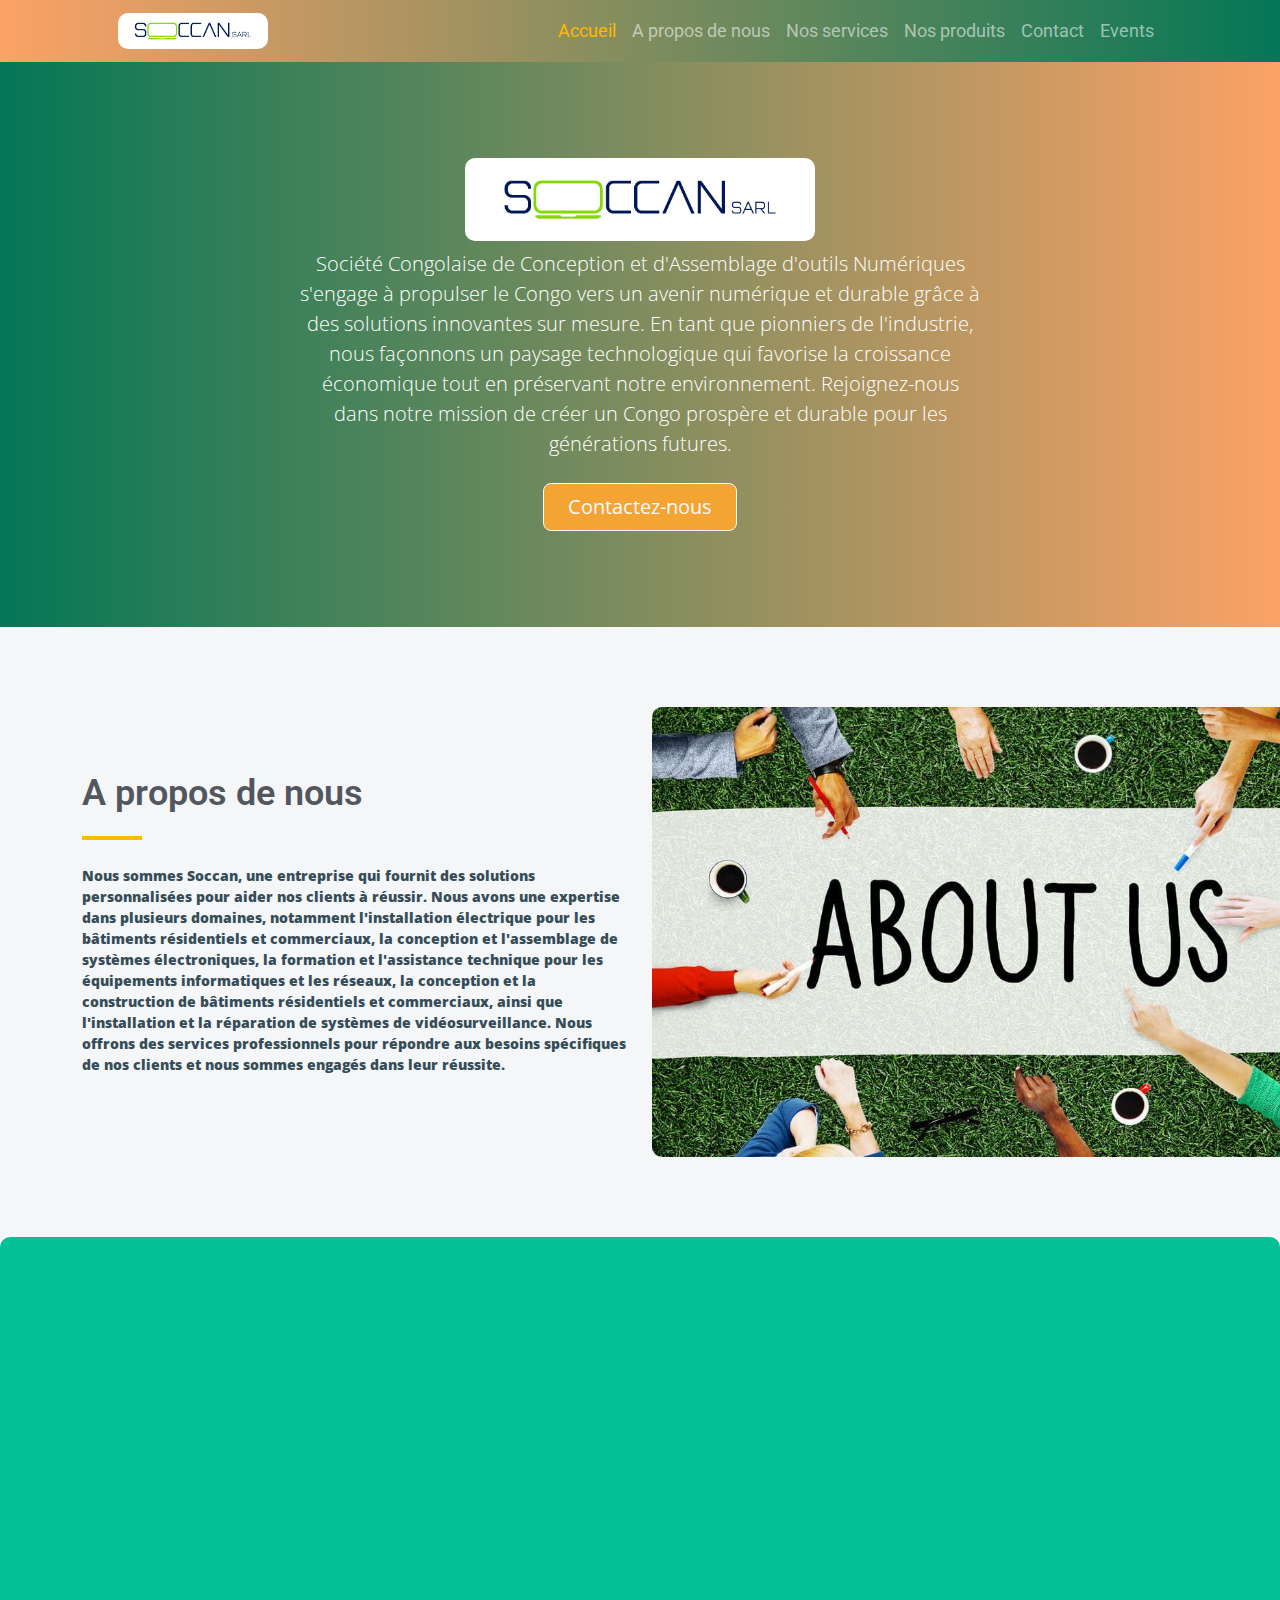
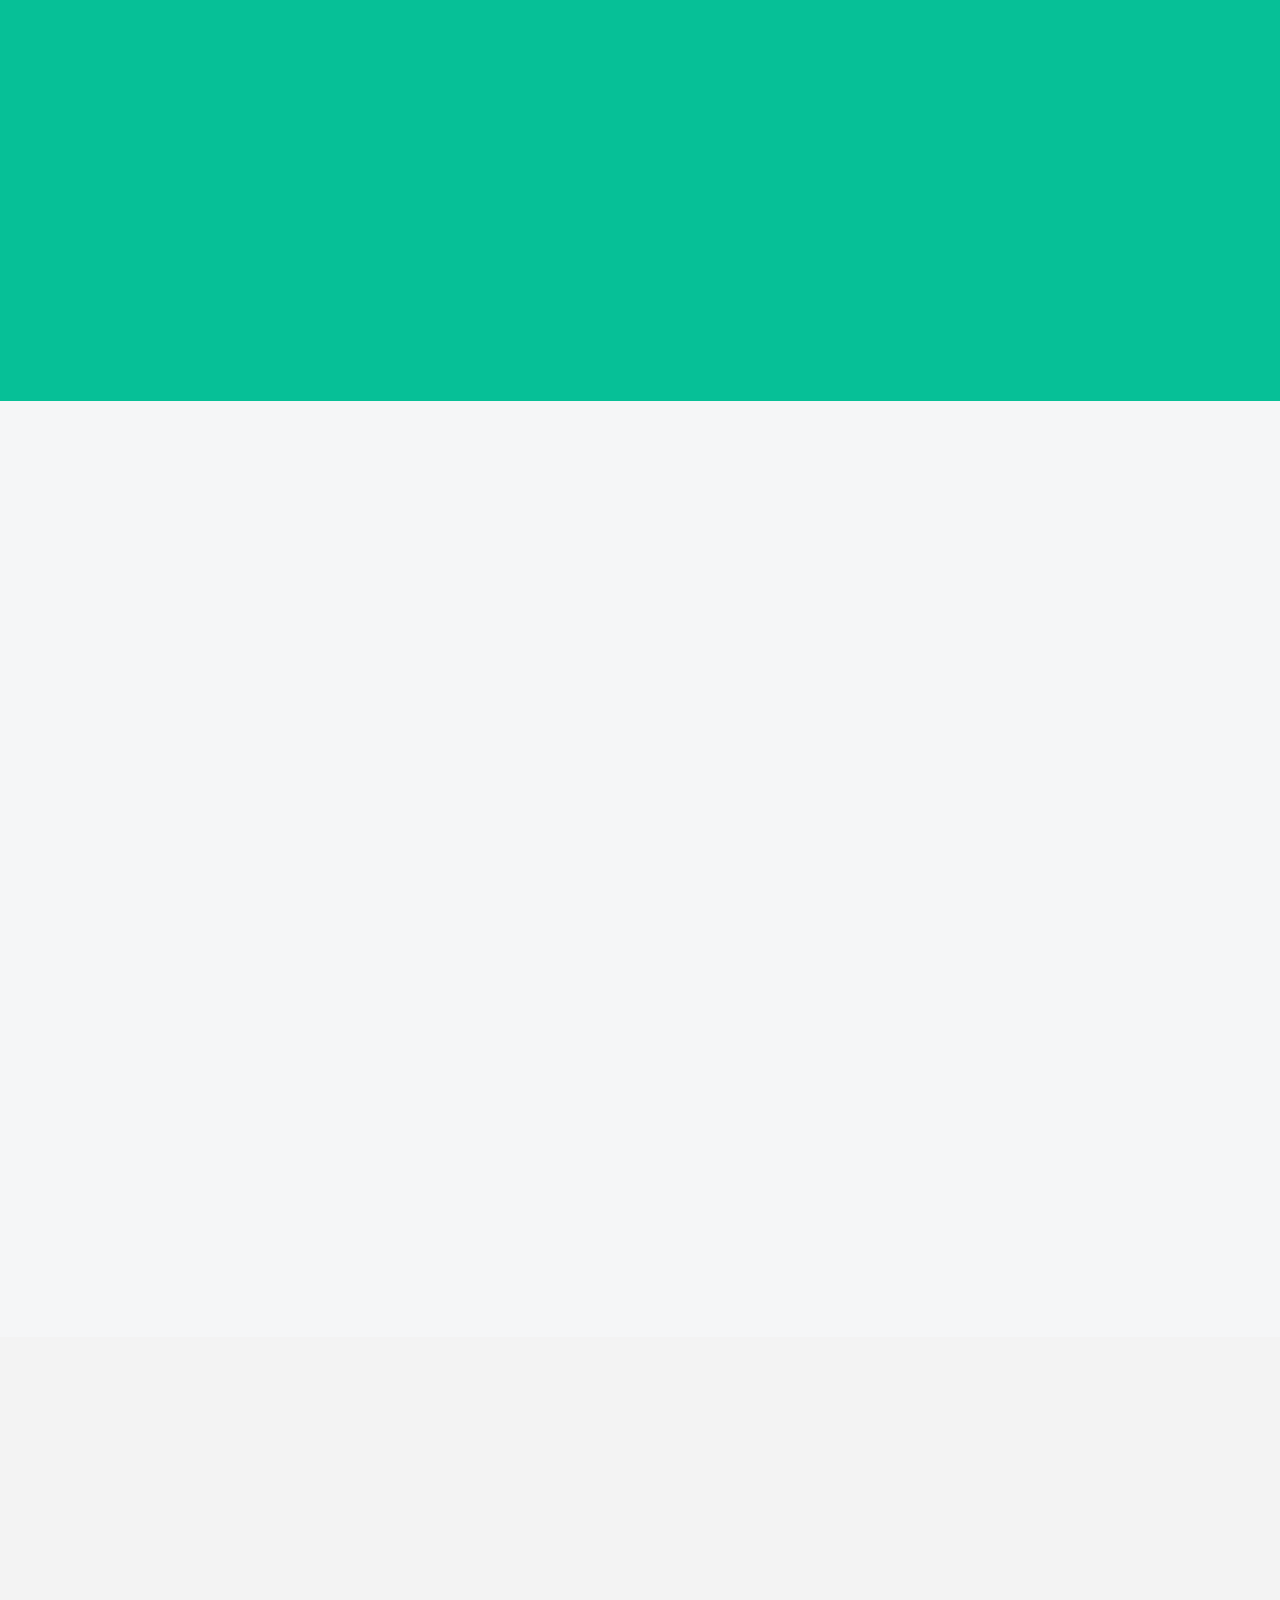
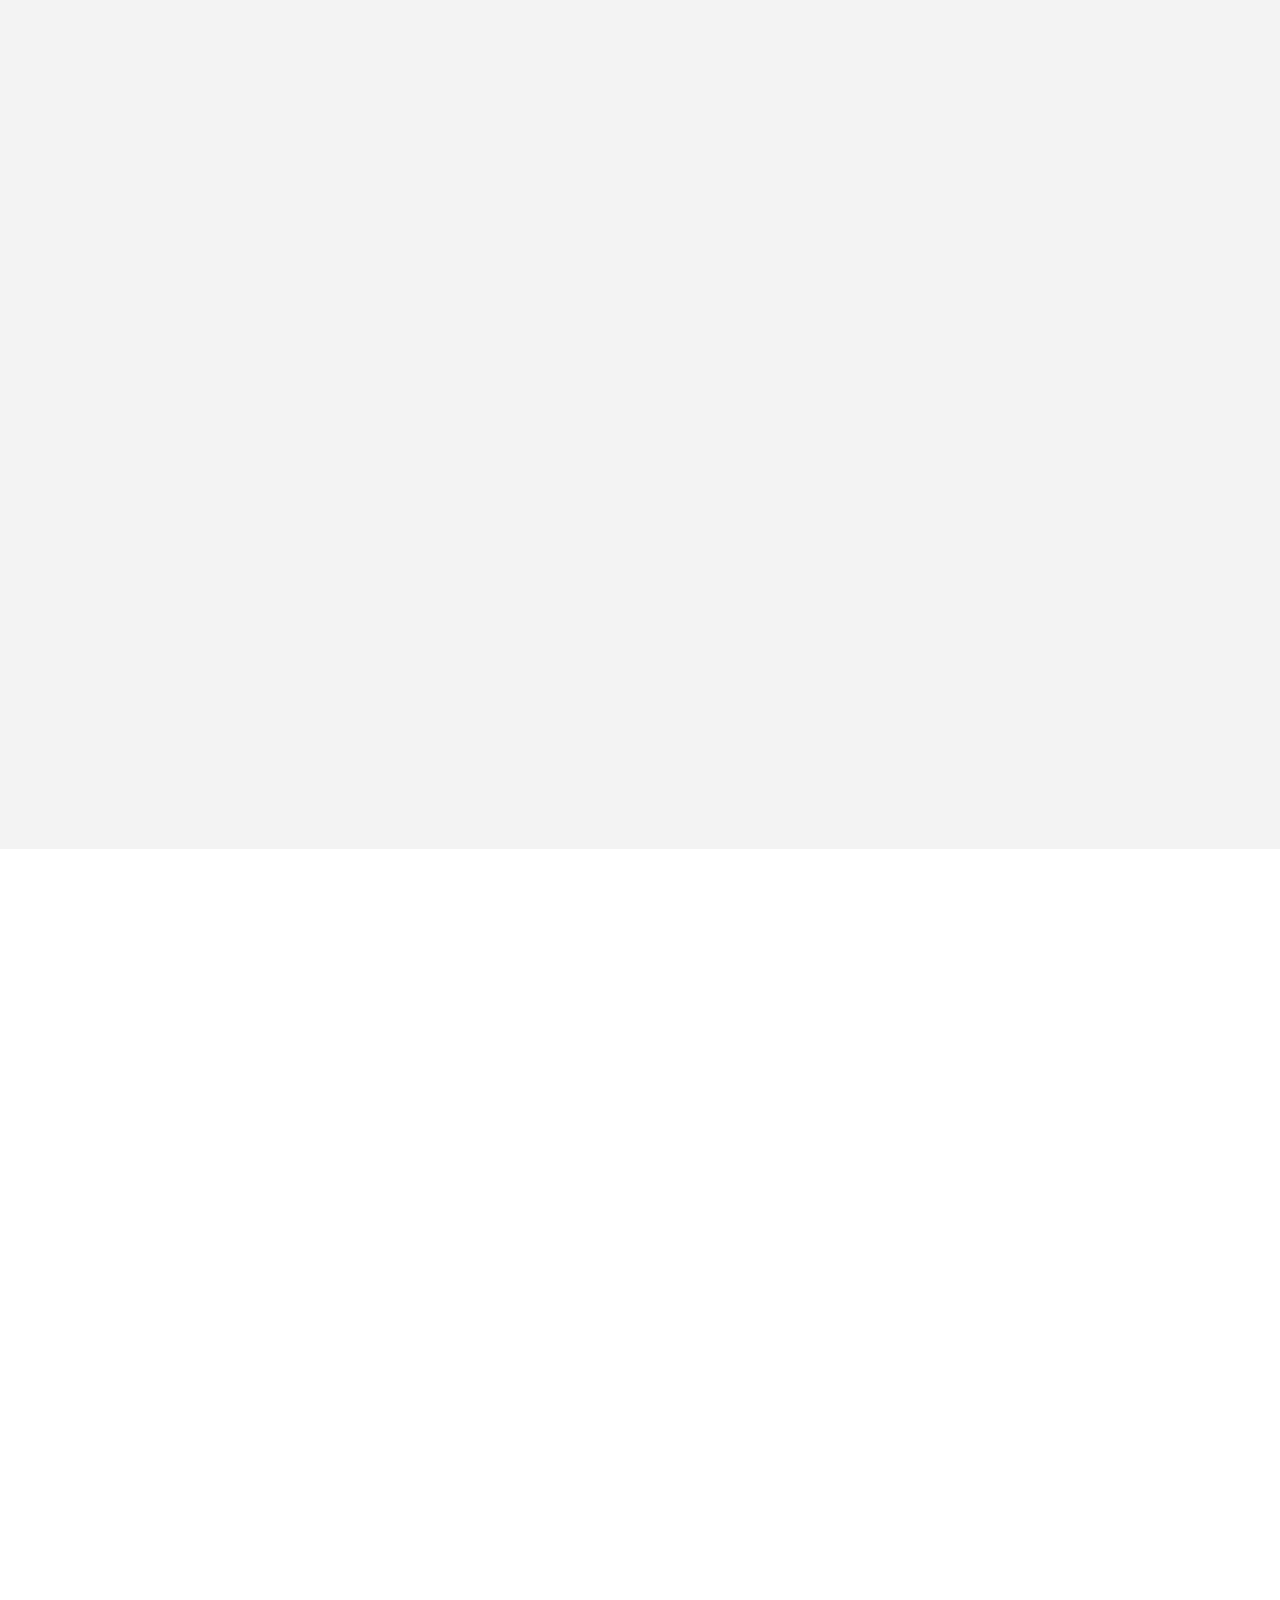
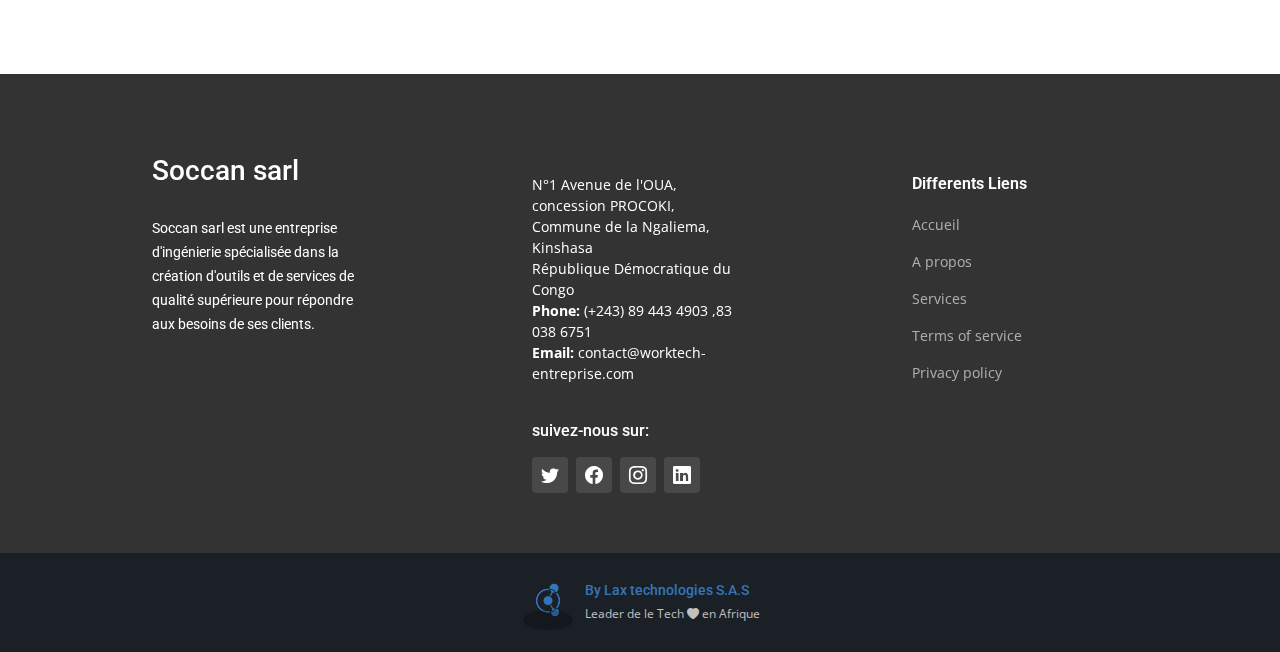
==== commit 195958bc: "upgrade" ====
--- a/index.html
+++ b/index.html
@@ -68,7 +68,7 @@
             <div class="col-lg-8">
                 <div class="text-center my-5">
                     <h3 class="display-4 fw-bolder text-white mb-2" style="color: rgba(4,119,86,1) !important;"><img src="/assets/LOGOS/Soccan.jpeg" style="border-radius: 10px; width: 350px;" alt=""></h3>
-                    <p class="lead text-white-50 mb-4" style="color: #fff !important;">Société Congolaise de Conception d'Assemblage d'Outils Numériques s'engage à propulser le Congo vers un avenir numérique et durable grâce à des solutions innovantes sur mesure. En tant que pionniers de l'industrie, nous façonnons un paysage technologique qui favorise la croissance économique tout en préservant notre environnement. Rejoignez-nous dans notre mission de créer un Congo prospère et durable pour les générations futures.</p>
+                    <p class="lead text-white-50 mb-4" style="color: #fff !important;">Société Congolaise de Conception et d'Assemblage d'outils Numériques s'engage à propulser le Congo vers un avenir numérique et durable grâce à des solutions innovantes sur mesure. En tant que pionniers de l'industrie, nous façonnons un paysage technologique qui favorise la croissance économique tout en préservant notre environnement. Rejoignez-nous dans notre mission de créer un Congo prospère et durable pour les générations futures.</p>
                     <div class="d-grid gap-3 d-sm-flex justify-content-sm-center">
                         <a class="btn btn-outline-light btn-lg px-4" style="background: rgb(243,164,51);" href="contact.html">Contactez-nous</a>
                     </div>
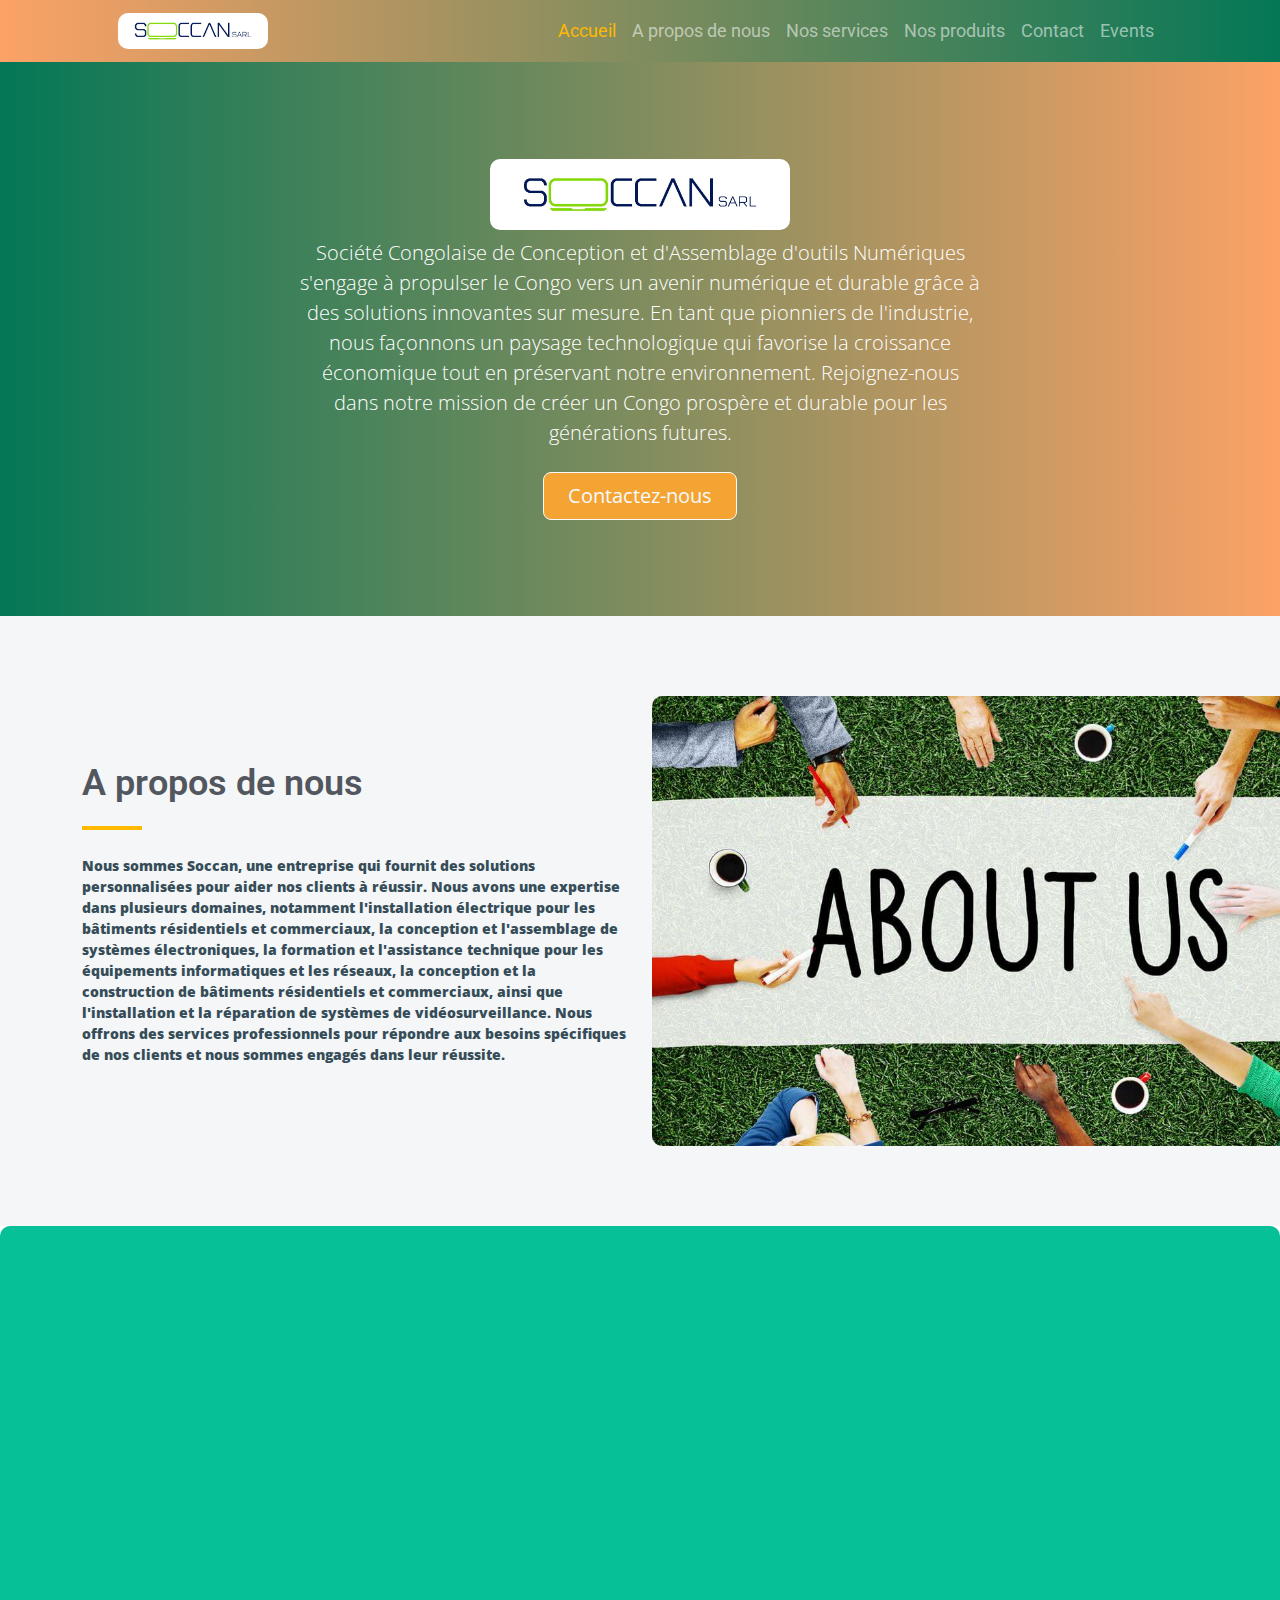
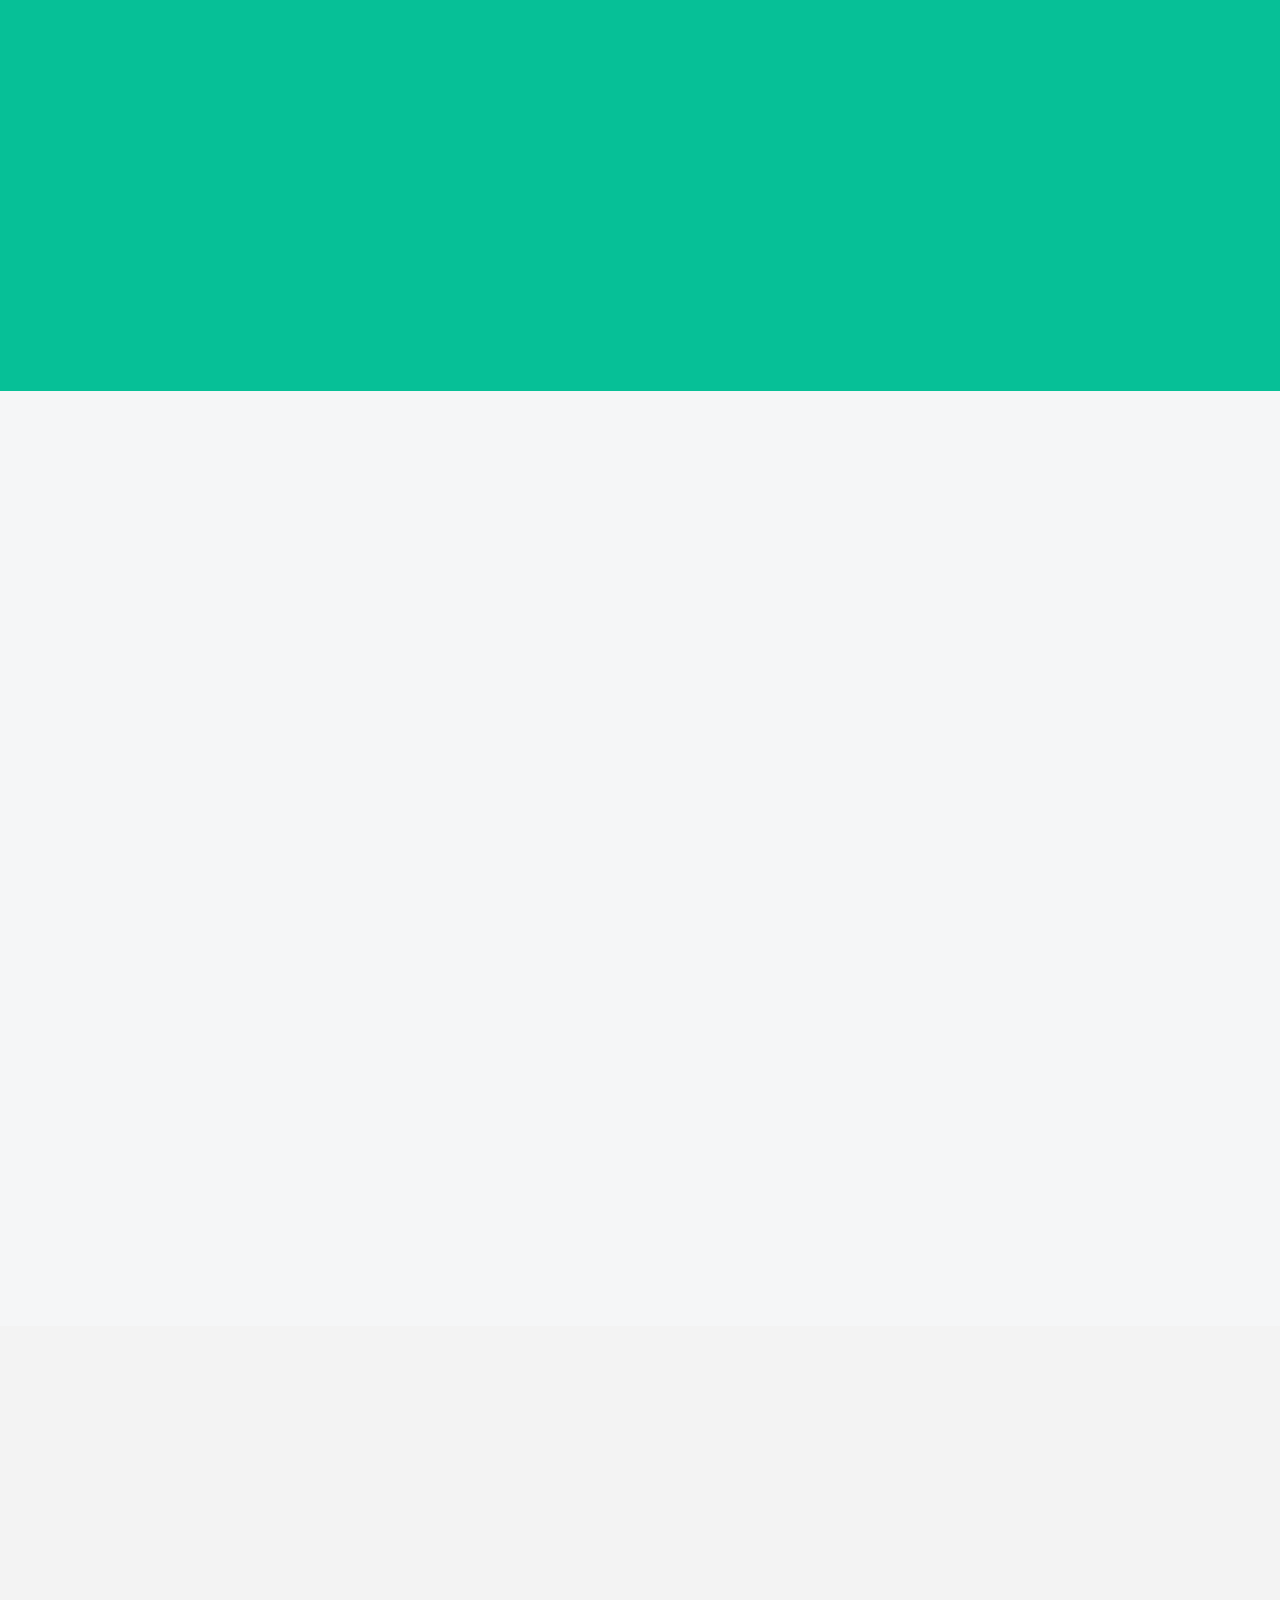
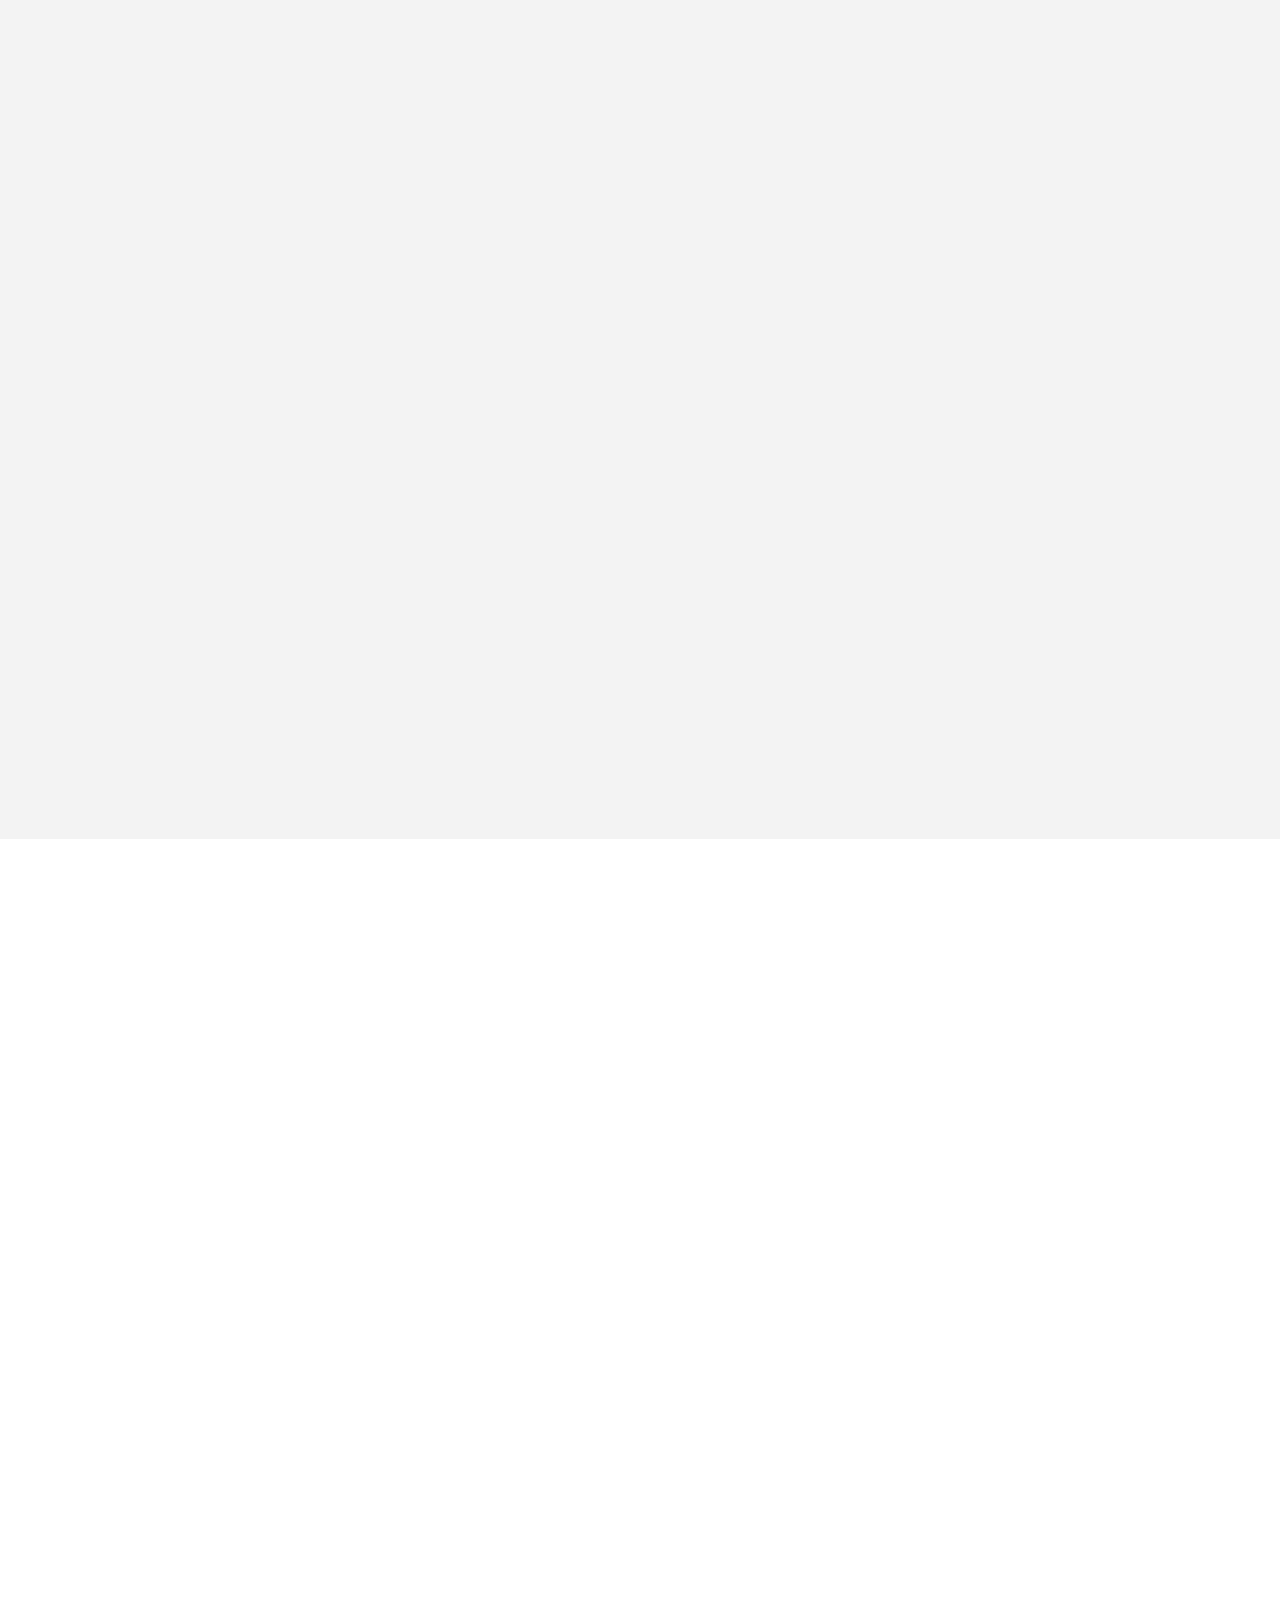
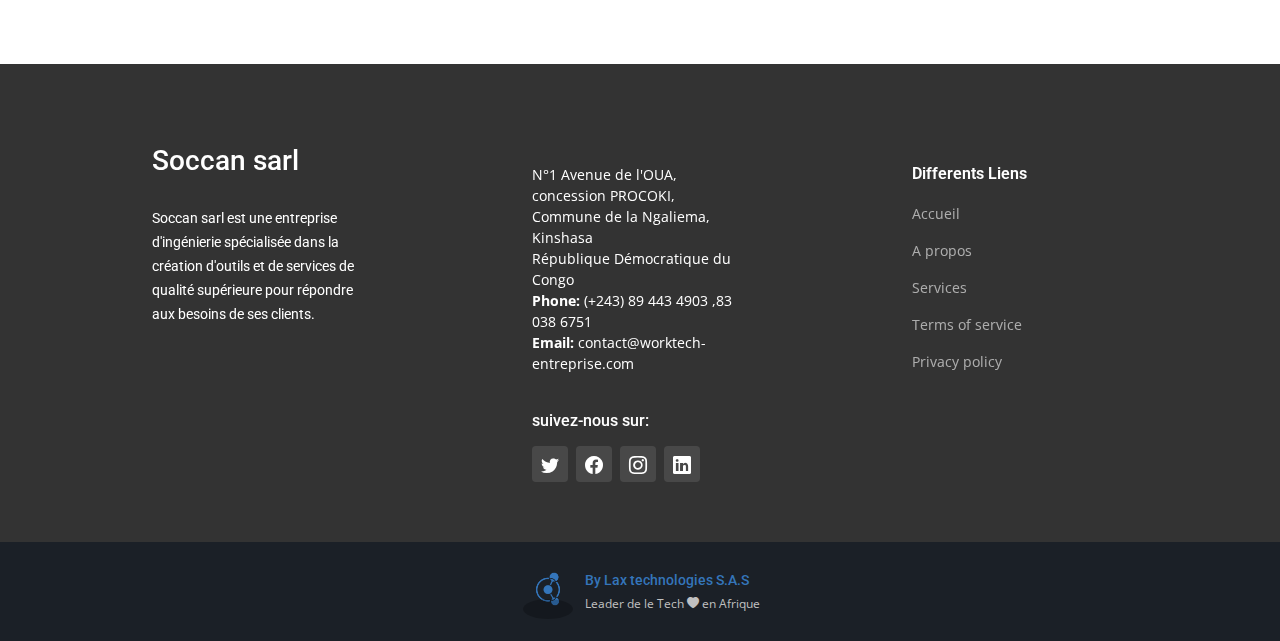
==== commit 7f520fd6: "upgrade" ====
--- a/index.html
+++ b/index.html
@@ -67,7 +67,7 @@
         <div class="row gx-5 justify-content-center">
             <div class="col-lg-8">
                 <div class="text-center my-5">
-                    <h3 class="display-4 fw-bolder text-white mb-2" style="color: rgba(4,119,86,1) !important;"><img src="/assets/LOGOS/Soccan.jpeg" style="border-radius: 10px; width: 350px;" alt=""></h3>
+                    <h3 class="display-4 fw-bolder text-white mb-2" style="color: rgba(4,119,86,1) !important;"><img src="/assets/LOGOS/Soccan.jpeg" style="border-radius: 10px; width: 300px; object-fit: cover;" alt=""></h3>
                     <p class="lead text-white-50 mb-4" style="color: #fff !important;">Société Congolaise de Conception et d'Assemblage d'outils Numériques s'engage à propulser le Congo vers un avenir numérique et durable grâce à des solutions innovantes sur mesure. En tant que pionniers de l'industrie, nous façonnons un paysage technologique qui favorise la croissance économique tout en préservant notre environnement. Rejoignez-nous dans notre mission de créer un Congo prospère et durable pour les générations futures.</p>
                     <div class="d-grid gap-3 d-sm-flex justify-content-sm-center">
                         <a class="btn btn-outline-light btn-lg px-4" style="background: rgb(243,164,51);" href="contact.html">Contactez-nous</a>
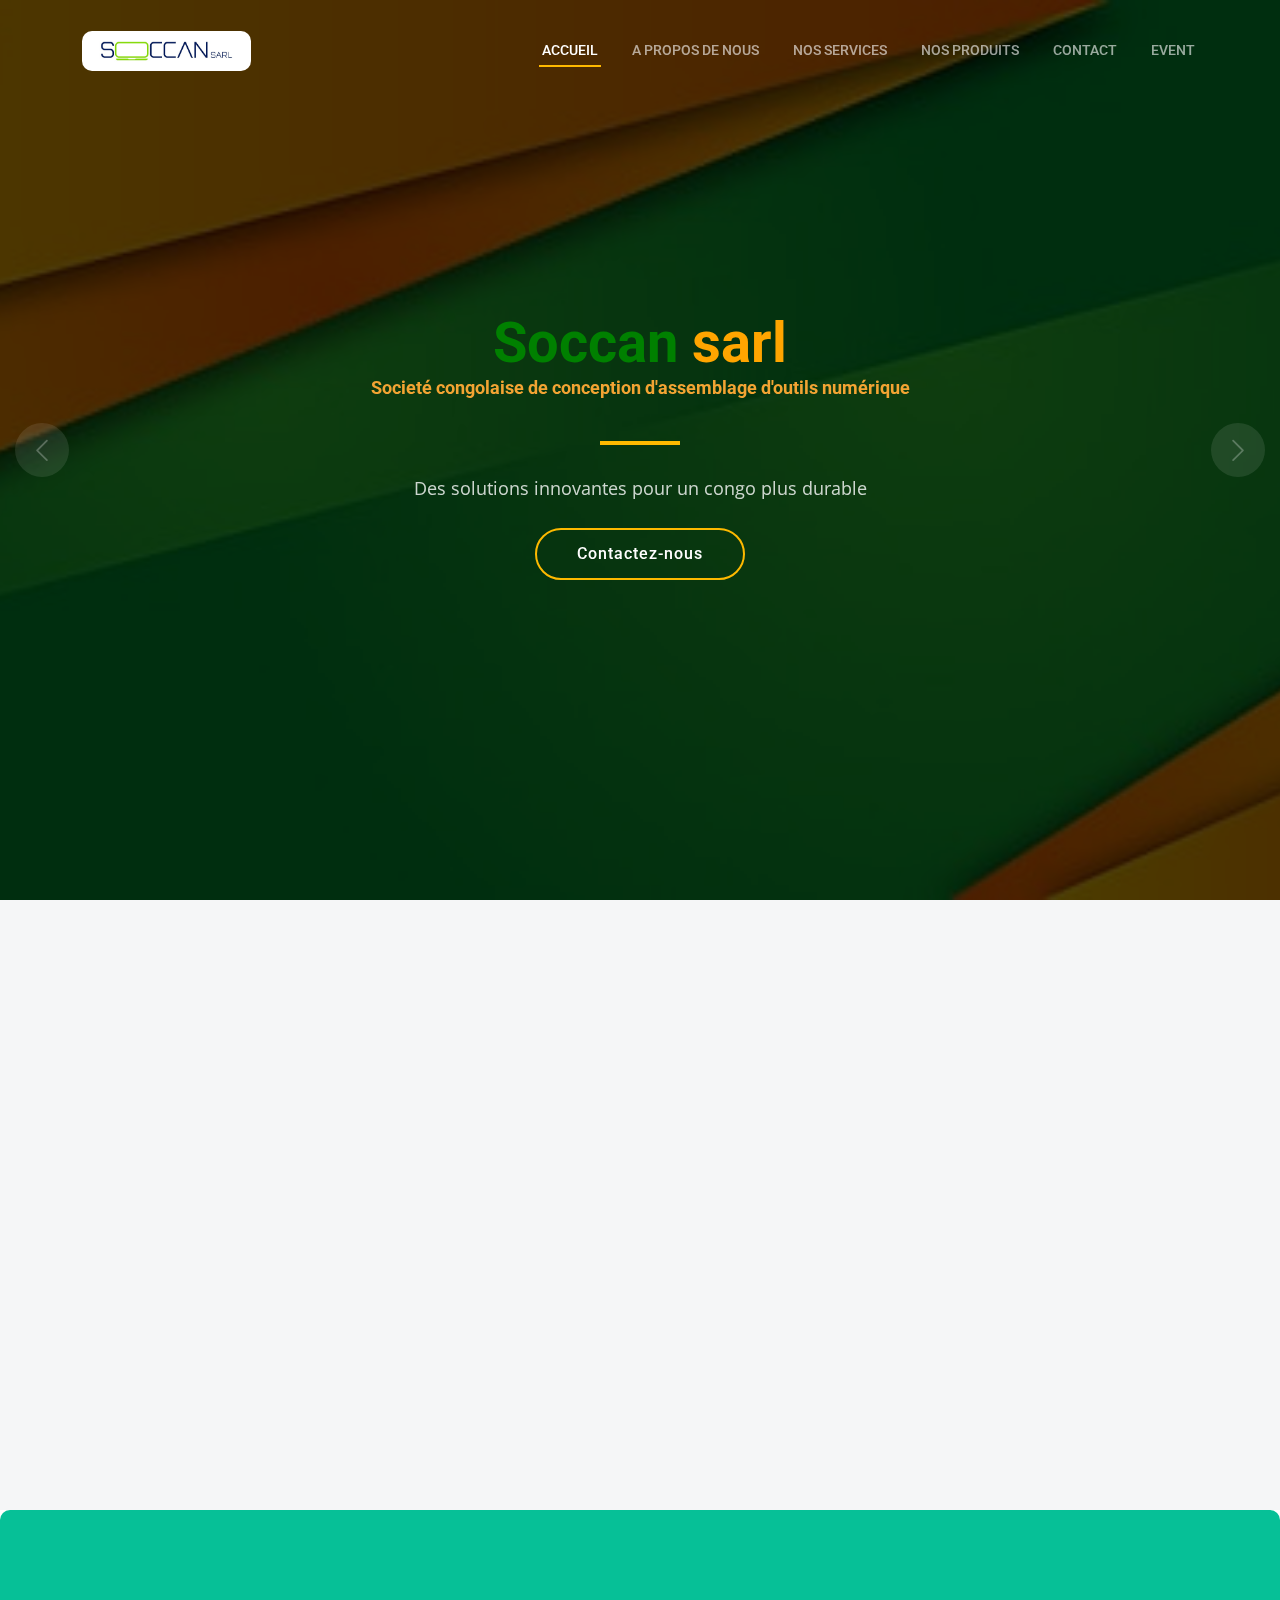
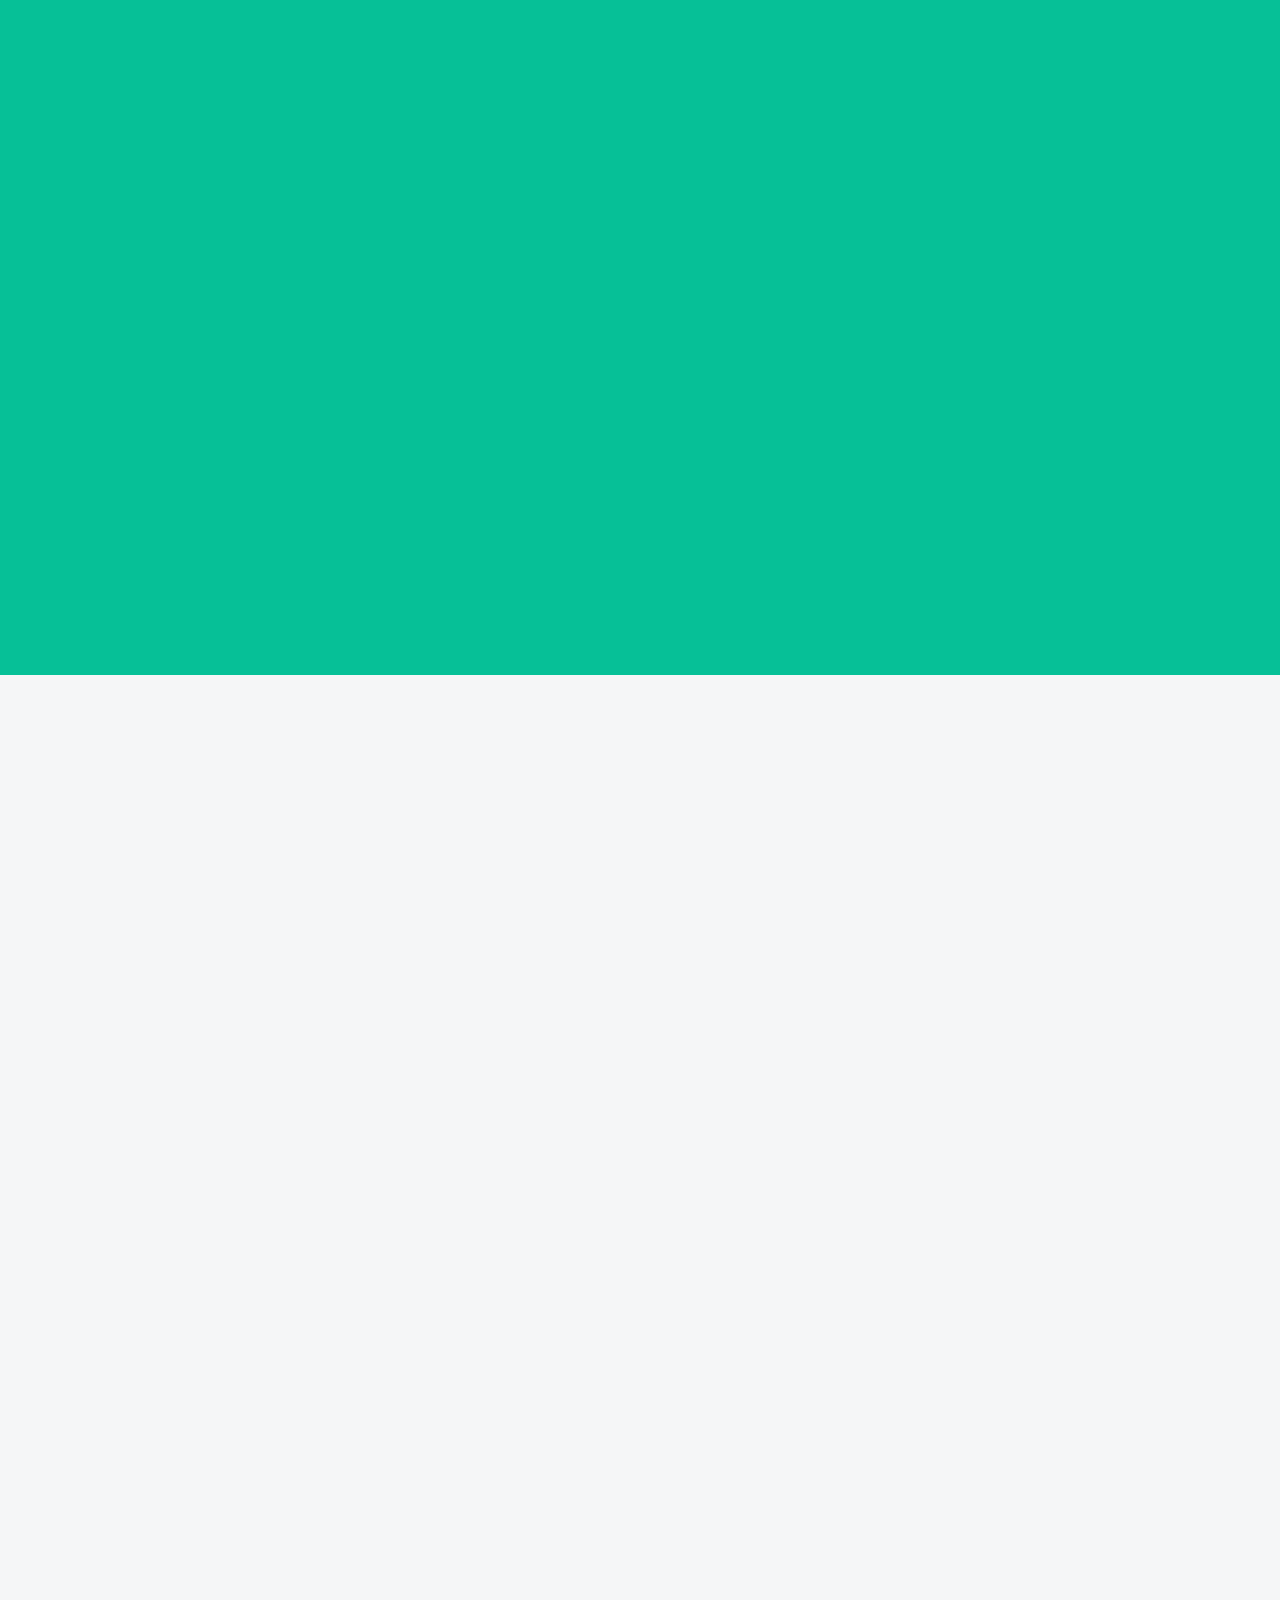
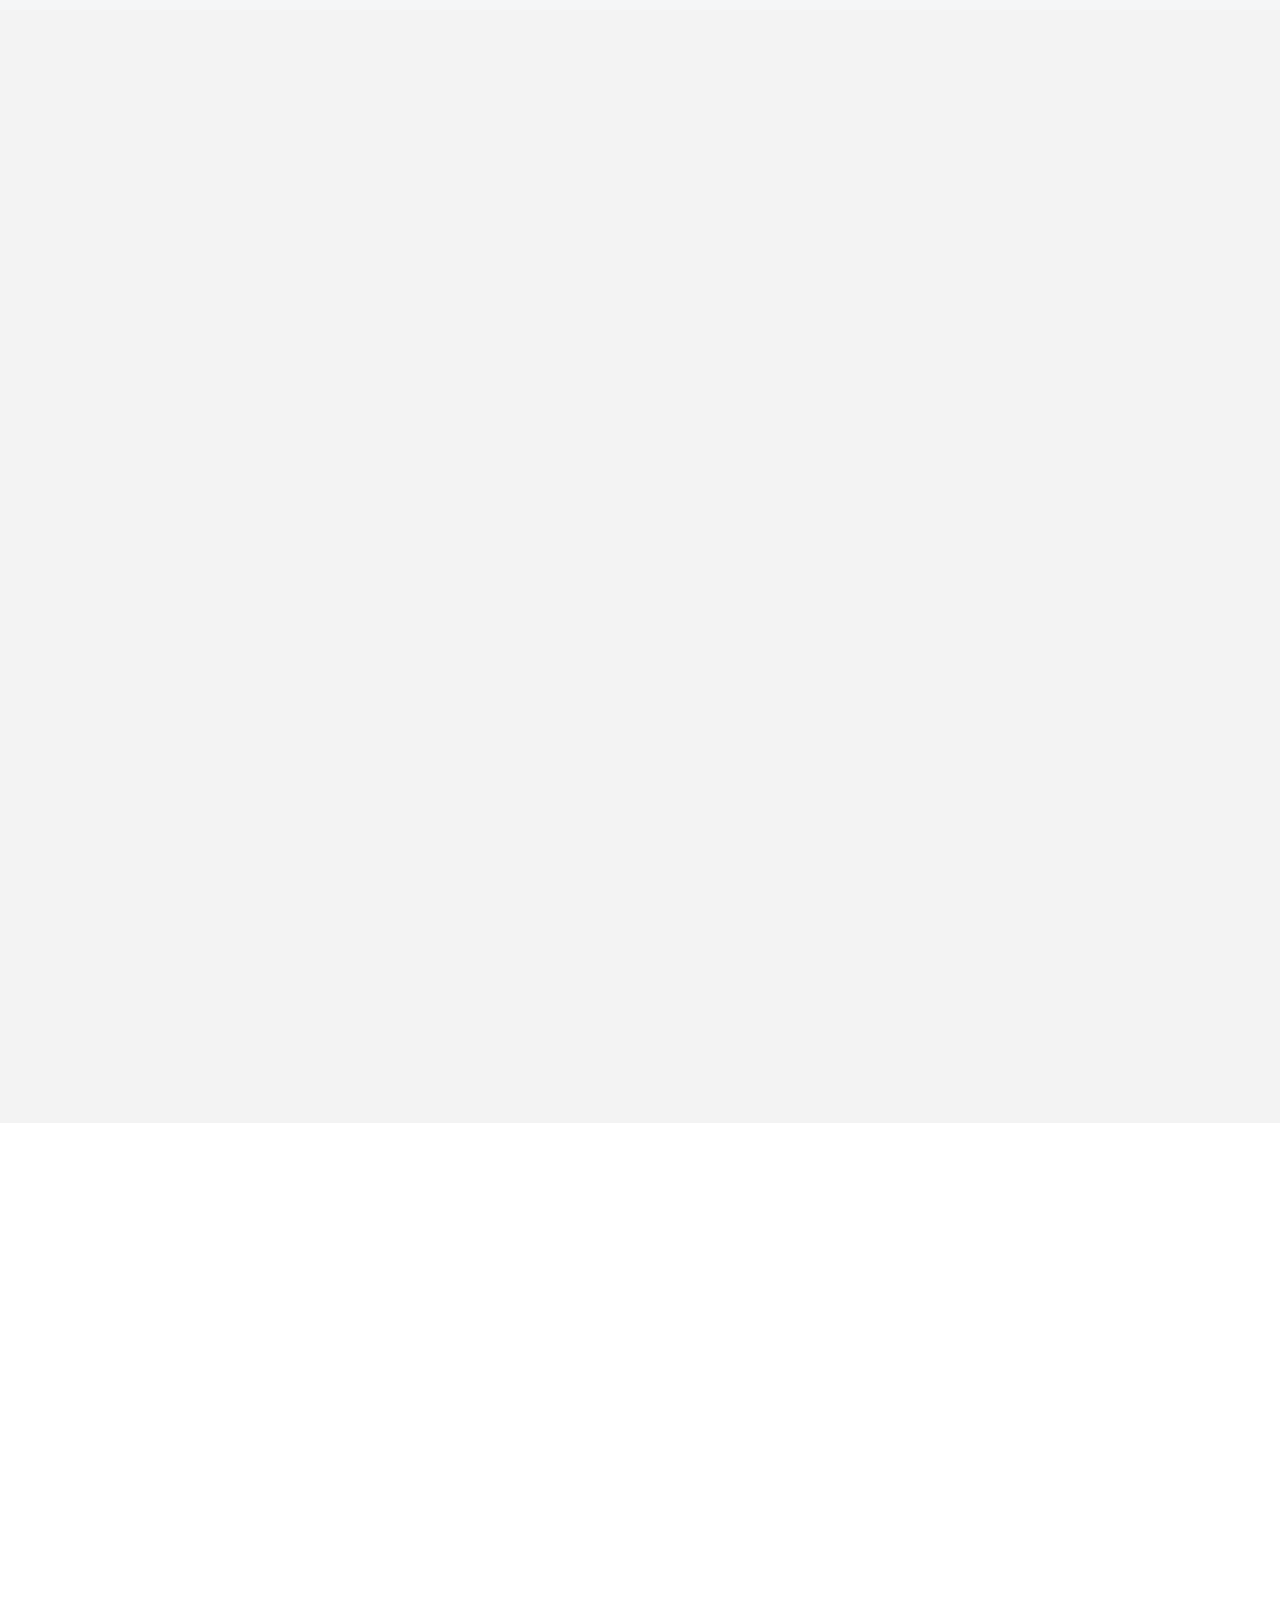
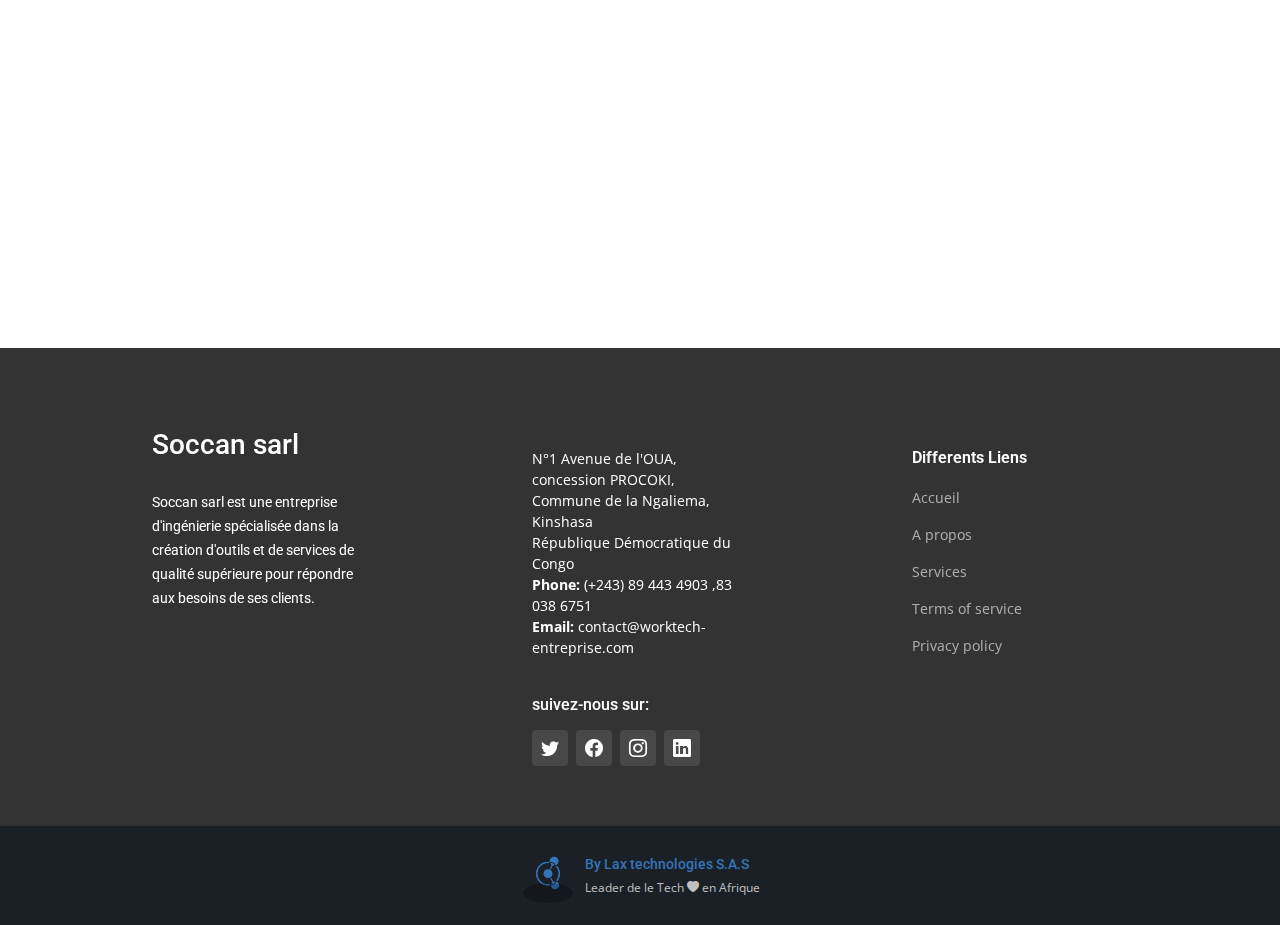
==== commit feb99eb4: "remove the green bg to put the old carousel" ====
--- a/index.html
+++ b/index.html
@@ -16,7 +16,9 @@
   <!-- Google Fonts -->
   <link rel="preconnect" href="https://fonts.googleapis.com">
   <link rel="preconnect" href="https://fonts.gstatic.com" crossorigin>
-  <link href="https://fonts.googleapis.com/css2?family=Open+Sans:ital,wght@0,300;0,400;0,500;0,600;0,700;1,300;1,400;1,600;1,700&family=Roboto:ital,wght@0,300;0,400;0,500;0,600;0,700;1,300;1,400;1,500;1,600;1,700&family=Work+Sans:ital,wght@0,300;0,400;0,500;0,600;0,700;1,300;1,400;1,500;1,600;1,700&display=swap" rel="stylesheet">
+  <link
+    href="https://fonts.googleapis.com/css2?family=Open+Sans:ital,wght@0,300;0,400;0,500;0,600;0,700;1,300;1,400;1,600;1,700&family=Roboto:ital,wght@0,300;0,400;0,500;0,600;0,700;1,300;1,400;1,500;1,600;1,700&family=Work+Sans:ital,wght@0,300;0,400;0,500;0,600;0,700;1,300;1,400;1,500;1,600;1,700&display=swap"
+    rel="stylesheet">
 
   <!-- Vendor CSS Files -->
   <link href="assets/vendor/bootstrap/css/bootstrap.min.css" rel="stylesheet">
@@ -27,8 +29,8 @@
   <link href="assets/vendor/swiper/swiper-bundle.min.css" rel="stylesheet">
 
   <!-- Template Main CSS File -->
-  <link href="assets/css/responsive.css" rel="stylesheet">
-  
+  <link href="assets/css/main.css" rel="stylesheet">
+
 
   <!-- =======================================================
   * Template Name: UpConstruction
@@ -41,68 +43,126 @@
 
 <body>
 
-  <!-- ======= Header ======= -->
-  <nav class="navbar navbar-expand-lg navbar-dark" style="background: linear-gradient(90deg, rgba(252,162,102,1) 0%, rgba(4,119,86,1) 100%);">
-    <div class="container px-5">
-        <a class="navbar-brand" href="#!"><img src="/assets/LOGOS/Soccan.jpeg" style="border-radius: 10px; width: 150px;" alt=""></a>
-        <!-- Bouton de menu hamburger -->
-        <button class="navbar-toggler" type="button" data-bs-toggle="collapse" data-bs-target="#navbarSupportedContent" aria-controls="navbarSupportedContent" aria-expanded="false" aria-label="Toggle navigation">
-            <span class="navbar-toggler-icon"></span>
-        </button>
-        <div class="collapse navbar-collapse" id="navbarSupportedContent">
-            <ul class="navbar-nav ms-auto mb-2 mb-lg-0" style="color: rgb(85, 80, 80) !important;">
-                <li class="nav-item"><a class="nav-link active" aria-current="page" href="index.html">Accueil</a></li>
-                <li class="nav-item"><a class="nav-link" href="about.html">A propos de nous</a></li>
-                <li class="nav-item"><a class="nav-link" href="services.html">Nos services</a></li>
-                <li class="nav-item"><a class="nav-link" href="projects.html">Nos produits</a></li>
-                <li class="nav-item"><a class="nav-link" href="contact.html">Contact</a></li>
-                <li class="nav-item"><a class="nav-link" href="event.html">Events</a></li>
-            </ul>
-        </div>
+  <header id="header" class="header d-flex align-items-center">
+    <div class="container-fluid container-xl d-flex align-items-center justify-content-between">
+
+      <a href="index.html" class="logo d-flex align-items-center">
+        <!-- Uncomment the line below if you also wish to use an image logo -->
+        <!-- <img src="assets/img/logo.png" alt=""> -->
+        <h1><img src="/assets/LOGOS/Soccan.jpeg" style="border-radius: 10px;" alt=""></h1>
+      </a>
+
+      <i class="mobile-nav-toggle mobile-nav-show bi bi-list"></i>
+      <i class="mobile-nav-toggle mobile-nav-hide d-none bi bi-x"></i>
+      <nav id="navbar" class="navbar">
+        <ul>
+          <li><a href="index.html" class="active">Accueil</a></li>
+          <li><a href="about.html">A propos de nous</a></li>
+          <li><a href="services.html">Nos services</a></li>
+          <li><a href="projects.html">Nos Produits</a></li>
+
+          <!-- <li><a href="blog.html">Galerie</a></li> -->
+          <!-- <li class="dropdown"><a href="#"><span>Dropdown</span> <i class="bi bi-chevron-down dropdown-indicator"></i></a>
+              <ul>
+                <li><a href="#">Dropdown 1</a></li>
+                <li class="dropdown"><a href="#"><span>Deep Dropdown</span> <i class="bi bi-chevron-down dropdown-indicator"></i></a>
+                  <ul>
+                    <li><a href="#">Deep Dropdown 1</a></li>
+                    <li><a href="#">Deep Dropdown 2</a></li>
+                    <li><a href="#">Deep Dropdown 3</a></li>
+                    <li><a href="#">Deep Dropdown 4</a></li>
+                    <li><a href="#">Deep Dropdown 5</a></li>
+                  </ul>
+                </li>
+                <li><a href="#">Dropdown 2</a></li>
+                <li><a href="#">Dropdown 3</a></li>
+                <li><a href="#">Dropdown 4</a></li>
+              </ul>
+            </li> -->
+          <li><a href="contact.html">Contact</a></li>
+          <li><a href="event.html">Event</a></li>
+        </ul>
+      </nav><!-- .navbar -->
+
     </div>
-</nav>
-<!-- Header-->
-<header class=" py-5" style="background: linear-gradient(90deg, rgba(4,119,86,1) 0%, rgba(252,162,102,1) 100%)">
-    <div class="container px-5">
-        <div class="row gx-5 justify-content-center">
-            <div class="col-lg-8">
-                <div class="text-center my-5">
-                    <h3 class="display-4 fw-bolder text-white mb-2" style="color: rgba(4,119,86,1) !important;"><img src="/assets/LOGOS/Soccan.jpeg" style="border-radius: 10px; width: 300px; object-fit: cover;" alt=""></h3>
-                    <p class="lead text-white-50 mb-4" style="color: #fff !important;">Société Congolaise de Conception et d'Assemblage d'outils Numériques s'engage à propulser le Congo vers un avenir numérique et durable grâce à des solutions innovantes sur mesure. En tant que pionniers de l'industrie, nous façonnons un paysage technologique qui favorise la croissance économique tout en préservant notre environnement. Rejoignez-nous dans notre mission de créer un Congo prospère et durable pour les générations futures.</p>
-                    <div class="d-grid gap-3 d-sm-flex justify-content-sm-center">
-                        <a class="btn btn-outline-light btn-lg px-4" style="background: rgb(243,164,51);" href="contact.html">Contactez-nous</a>
-                    </div>
-                </div>
-            </div>
-        </div>
+  </header><!-- End Header -->
+
+  <!-- ======= Hero Section ======= -->
+
+
+  <section id="hero" class="hero">
+
+    <div class="info d-flex align-items-center">
+      <div class="container">
+        <div class="row justify-content-center">
+          <div class="col-lg-6 text-center">
+            <h2 class="media_modif" data-aos="fade-down"><span><span style="color: green;"
+                  class="worktech-name">Soccan</span><span style="color: orange;" class="entreprise-name">
+                  sarl</span><br>
+                <p style="color: rgb(243,164,51); font-size: 18px;">Societé congolaise de conception d'assemblage
+                  d'outils
+                  numérique </p>
+                <span class="t_Header" style="font-size: 20px;"></span>
+              </span></h2>
+            <p data-aos="fade-up">Des solutions innovantes pour un congo plus durable</p>
+            <a data-aos="fade-up" data-aos-delay="200" href="contact.html" class="btn-get-started">Contactez-nous</a>
+          </div>
+        </div>
+      </div>
     </div>
-</header>
-<!-- End Hero Section -->
+
+    <div id="hero-carousel" class="carousel slide" data-bs-ride="carousel" data-bs-interval="5000">
+
+      <div class="carousel-item active"
+        style="background-image: url(assets/pngtree-green-slash-background-with-orange-tip-image_1467942.jpg)"></div>
+
+
+
+
+      <a class="carousel-control-prev" href="#hero-carousel" role="button" data-bs-slide="prev">
+        <span class="carousel-control-prev-icon bi bi-chevron-left" aria-hidden="true"></span>
+      </a>
+
+      <a class="carousel-control-next" href="#hero-carousel" role="button" data-bs-slide="next">
+        <span class="carousel-control-next-icon bi bi-chevron-right" aria-hidden="true"></span>
+      </a>
+
+    </div>
+
+  </section><!-- End Hero Section -->
+
+  <!-- End Hero Section -->
 
   <main id="main">
 
     <!-- ======= Get Started Section ======= -->
-    <section  id="get-started" class="get-started section-bg">
+    <section id="get-started" class="get-started section-bg">
       <div class="container">
 
         <div class="row justify-content-between gy-4">
 
           <div class="col-lg-6 d-flex align-items-center" data-aos="fade-up">
             <div class="content">
-              <h3>A propos de nous  </h3>
-                <p style="font-weight: 900; font-seize: 30px;">Nous sommes Soccan, une entreprise qui fournit des solutions personnalisées pour aider nos clients à réussir.
-                   Nous avons une expertise dans plusieurs domaines, notamment l'installation électrique pour les bâtiments résidentiels
-                    et commerciaux, la conception et l'assemblage de systèmes électroniques, la formation et l'assistance technique 
-                    pour les équipements informatiques et les réseaux, la conception et la construction de bâtiments résidentiels
-                     et commerciaux, ainsi que l'installation et la réparation de systèmes de vidéosurveillance. Nous offrons des
-                      services professionnels pour répondre aux besoins spécifiques de nos clients et nous sommes engagés dans leur
-                       réussite.</p>
-              
+              <h3>A propos de nous </h3>
+              <p style="font-weight: 900; font-seize: 30px;">Nous sommes Soccan, une entreprise qui fournit des
+                solutions personnalisées pour aider nos clients à réussir.
+                Nous avons une expertise dans plusieurs domaines, notamment l'installation électrique pour les bâtiments
+                résidentiels
+                et commerciaux, la conception et l'assemblage de systèmes électroniques, la formation et l'assistance
+                technique
+                pour les équipements informatiques et les réseaux, la conception et la construction de bâtiments
+                résidentiels
+                et commerciaux, ainsi que l'installation et la réparation de systèmes de vidéosurveillance. Nous offrons
+                des
+                services professionnels pour répondre aux besoins spécifiques de nos clients et nous sommes engagés dans
+                leur
+                réussite.</p>
+
             </div>
           </div>
 
           <div class="col-lg-6" data-aos="fade">
-           <img style="height: 450px; border-radius: 10px;" src="assets/abt.jpg" alt="apropos">
+            <img style="height: 450px; border-radius: 10px;" src="assets/abt.jpg" alt="apropos">
           </div><!-- End Quote Form -->
 
         </div>
@@ -110,18 +170,22 @@
       </div>
     </section><!-- End Get Started Section -->
 
-    <section style="background-color:rgb(6, 192, 151); color:aliceblue; border-radius: 10px 10px 0px 0px ;" id="alt-services" class="alt-services">
+    <section style="background-color:rgb(6, 192, 151); color:aliceblue; border-radius: 10px 10px 0px 0px ;"
+      id="alt-services" class="alt-services">
       <div class="container" data-aos="fade-up">
 
         <div class="row justify-content-around gy-4">
-          <div class="col-lg-6 img-bg" style="background-image: url(assets/images.jpeg); object-fit: cover; border-radius: 10px;" data-aos="zoom-in" data-aos-delay="100"></div>
+          <div class="col-lg-6 img-bg"
+            style="background-image: url(assets/images.jpeg); object-fit: cover; border-radius: 10px;"
+            data-aos="zoom-in" data-aos-delay="100"></div>
 
           <div class="col-lg-5 d-flex flex-column justify-content-center">
             <div class="icon-box d-flex position-relative" data-aos="fade-up" data-aos-delay="300">
               <i class="bi bi-brightness-high flex-shrink-0"></i>
               <div>
                 <h4><a href="" class="stretched-link">Vision</a></h4>
-                <p>Notre vision est d'être le partenaire privilégié de nos clients pour leurs projets, en offrant des services de qualité supérieure et en s'engageant à leur réussite.</p>
+                <p>Notre vision est d'être le partenaire privilégié de nos clients pour leurs projets, en offrant des
+                  services de qualité supérieure et en s'engageant à leur réussite.</p>
               </div>
             </div><!-- End Icon Box -->
 
@@ -130,7 +194,8 @@
               <i class="bi bi-patch-check flex-shrink-0"></i>
               <div>
                 <h4><a href="" class="stretched-link">Valeurs</a></h4>
-                <p>L'honnêteté, le respect, la créativité et la concentration sont la somme de ce que nous sommes pour valoriser ceux qui croient et apprécient notre travail.</p>
+                <p>L'honnêteté, le respect, la créativité et la concentration sont la somme de ce que nous sommes pour
+                  valoriser ceux qui croient et apprécient notre travail.</p>
               </div>
             </div><!-- End Icon Box -->
 
@@ -138,7 +203,11 @@
               <i class="bi bi-patch-check flex-shrink-0"></i>
               <div>
                 <h4><a href="" class="stretched-link">Mission</a></h4>
-                <p>Chez Soccan, nous nous engageons à être le partenaire de confiance de nos clients, en leur offrant des solutions personnalisées de qualité dans les domaines de l'électricité, de l'électronique, de l'informatique, de la construction et de la sécurité. Guidés par nos valeurs d'honnêteté, de respect, de créativité et de concentration, nous visons à garantir leur réussite grâce à un service professionnel exceptionnel.</p>
+                <p>Chez Soccan, nous nous engageons à être le partenaire de confiance de nos clients, en leur offrant
+                  des solutions personnalisées de qualité dans les domaines de l'électricité, de l'électronique, de
+                  l'informatique, de la construction et de la sécurité. Guidés par nos valeurs d'honnêteté, de respect,
+                  de créativité et de concentration, nous visons à garantir leur réussite grâce à un service
+                  professionnel exceptionnel.</p>
               </div>
             </div>
           </div>
@@ -154,7 +223,8 @@
       <div class="container" data-aos="fade-up">
         <div class="section-header">
           <h2>CE QUE NOUS FAISONS</h2>
-          <p>Nous mettons notre expertise à votre disposition pour vous aider à réussir en créant des solutions personnalisées qui répondent à vos besoins spécifiques.</p>
+          <p>Nous mettons notre expertise à votre disposition pour vous aider à réussir en créant des solutions
+            personnalisées qui répondent à vos besoins spécifiques.</p>
         </div>
 
         <ul class="nav nav-tabs row  g-2 d-flex">
@@ -188,23 +258,31 @@
 
           <div class="tab-pane active show" id="tab-1">
             <div class="row">
-              <div class="col-lg-6 order-2 order-lg-1 mt-3 mt-lg-0 d-flex flex-column justify-content-center" data-aos="fade-up" data-aos-delay="100">
+              <div class="col-lg-6 order-2 order-lg-1 mt-3 mt-lg-0 d-flex flex-column justify-content-center"
+                data-aos="fade-up" data-aos-delay="100">
                 <h3>Soccan-Electric</h3>
-  
+
                 <ul>
                   <h5>Installation électrique pour les bâtiments résidentiels</h5>
-                  <li><i class="bi bi-check2-all"></i> Nous installons des systèmes électriques pour les maisons individuelles et les appartements. Nous offrons une expertise pour les projets neufs et la mise à niveau des systèmes existants.</li><br>
-                 <h5>Installation électrique pour les bâtiments commerciaux</h5>
-                  <li><i class="bi bi-check2-all"></i> Nous installons des systèmes électriques pour les entreprises et les bâtiments commerciaux. Nous offrons une expertise pour les projets neufs et la mise à niveau des systèmes existants.</li><br>
+                  <li><i class="bi bi-check2-all"></i> Nous installons des systèmes électriques pour les maisons
+                    individuelles et les appartements. Nous offrons une expertise pour les projets neufs et la mise à
+                    niveau des systèmes existants.</li><br>
+                  <h5>Installation électrique pour les bâtiments commerciaux</h5>
+                  <li><i class="bi bi-check2-all"></i> Nous installons des systèmes électriques pour les entreprises et
+                    les bâtiments commerciaux. Nous offrons une expertise pour les projets neufs et la mise à niveau des
+                    systèmes existants.</li><br>
                   <h5>Maintenance et réparation de systèmes électriques</h5>
-                  <li><i class="bi bi-check2-all"></i> Nous offrons des services de maintenance, de dépannage et de réparation pour les systèmes électriques résidentiels et commerciaux. Nous veillons à la conformité aux normes de sécurité et à la performance optimale</li>
+                  <li><i class="bi bi-check2-all"></i> Nous offrons des services de maintenance, de dépannage et de
+                    réparation pour les systèmes électriques résidentiels et commerciaux. Nous veillons à la conformité
+                    aux normes de sécurité et à la performance optimale</li>
                 </ul>
               </div>
               <div class="col-lg-6 order-1 order-lg-2 text-center" data-aos="fade-up" data-aos-delay="200">
-                <img style="height: 521px; width: 600px; border-radius: 10px;" src="assets/img/images1/elect.jpg" alt="" class="img-fluid" style="border-radius: 10px;">
-              </div>
-            </div>
-            
+                <img style="height: 521px; width: 600px; border-radius: 10px;" src="assets/img/images1/elect.jpg" alt=""
+                  class="img-fluid" style="border-radius: 10px;">
+              </div>
+            </div>
+
           </div><!-- End tab content item -->
 
           <div class="tab-pane" id="tab-2">
@@ -213,15 +291,20 @@
                 <h3>Soccan-Electronic</h3>
                 <ul>
                   <h5>Montage et assemblage de systèmes électroniques.</h5>
-                  <li><i class="bi bi-check2-all"></i>Nous offrons des services de montage et d'assemblage pour des projets personnalisés, petits et grands. Nous créons des systèmes électroniques à partir de composants individuels.</li><br>
+                  <li><i class="bi bi-check2-all"></i>Nous offrons des services de montage et d'assemblage pour des
+                    projets personnalisés, petits et grands. Nous créons des systèmes électroniques à partir de
+                    composants individuels.</li><br>
                   <h5>Conception de circuits électroniques.</h5>
-                  <li><i class="bi bi-check2-all"></i>Nous concevons des circuits électroniques pour des produits grand public, industriels ou médicaux. Des solutions sur mesure pour répondre à vos besoins. </li><br>
+                  <li><i class="bi bi-check2-all"></i>Nous concevons des circuits électroniques pour des produits grand
+                    public, industriels ou médicaux. Des solutions sur mesure pour répondre à vos besoins. </li><br>
                   <h5>Réparation de matériel électronique.</h5>
-                  <li><i class="bi bi-check2-all"></i>Nous offrons des services de réparation pour des produits grand public, industriels, médicaux et autres. Nous réparons votre matériel électronique défectueux.</li>
+                  <li><i class="bi bi-check2-all"></i>Nous offrons des services de réparation pour des produits grand
+                    public, industriels, médicaux et autres. Nous réparons votre matériel électronique défectueux.</li>
                 </ul>
               </div>
               <div class="col-lg-6 order-1 order-lg-2 text-center">
-                <img style="height: 521px; width: 600px;border-radius: 10px;"  src="assets/img/images1/electronique.jpg" alt="" class="img-fluid" style="border-radius: 10px;">
+                <img style="height: 521px; width: 600px;border-radius: 10px;" src="assets/img/images1/electronique.jpg"
+                  alt="" class="img-fluid" style="border-radius: 10px;">
               </div>
             </div>
           </div><!-- End tab content item -->
@@ -229,14 +312,20 @@
           <div class="tab-pane" id="tab-3">
             <div class="row">
               <div class="col-lg-6 order-2 order-lg-1 mt-3 mt-lg-0 d-flex flex-column justify-content-center">
-              <h3>Soccan-Info and télécommunications</h3>
+                <h3>Soccan-Info and télécommunications</h3>
                 <ul>
                   <h5>Formation et assistance technique</h5>
-                  <li><i class="bi bi-check2-all"></i> Nous offrons des formations personnalisées et une assistance technique pour les équipements informatiques et les réseaux. Nous sommes là pour vous aider.</li><br>
+                  <li><i class="bi bi-check2-all"></i> Nous offrons des formations personnalisées et une assistance
+                    technique pour les équipements informatiques et les réseaux. Nous sommes là pour vous aider.</li>
+                  <br>
                   <h5>Vente de matériels informatiques</h5>
-                  <li><i class="bi bi-check2-all"></i>Nous vendons des ordinateurs, des serveurs, des imprimantes, des scanners, etc. Nous offrons une gamme de produits et de marques pour répondre à vos besoins.</li><br>
+                  <li><i class="bi bi-check2-all"></i>Nous vendons des ordinateurs, des serveurs, des imprimantes, des
+                    scanners, etc. Nous offrons une gamme de produits et de marques pour répondre à vos besoins.</li>
+                  <br>
                   <h5>Installation et maintenance de réseaux informatiques</h5>
-                  <li><i class="bi bi-check2-all"></i> Nous installons et entretenons des réseaux informatiques pour les entreprises. Nous offrons des services pour la conception, l'installation et la maintenance des réseaux.</li>
+                  <li><i class="bi bi-check2-all"></i> Nous installons et entretenons des réseaux informatiques pour les
+                    entreprises. Nous offrons des services pour la conception, l'installation et la maintenance des
+                    réseaux.</li>
                 </ul>
                 <!-- <p class="fst-italic">
                   Lorem ipsum dolor sit amet, consectetur adipiscing elit, sed do eiusmod tempor incididunt ut labore et dolore
@@ -253,21 +342,28 @@
             <div class="row">
               <div class="col-lg-6 order-2 order-lg-1 mt-3 mt-lg-0 d-flex flex-column justify-content-center">
                 <h3>Soccan-Construction</h3>
-               <!--  <p class="fst-italic">
+                <!--  <p class="fst-italic">
                   Lorem ipsum dolor sit amet, consectetur adipiscing elit, sed do eiusmod tempor incididunt ut labore et dolore
                   magna aliqua.
                 </p> -->
                 <ul>
                   <h5>Conception et construction de bâtiments résidentiels et commerciaux.</h5>
-                  <li><i class="bi bi-check2-all"></i> Nous concevons et construisons des maisons personnalisées pour répondre aux besoins de nos clients. Des designs modernes.</li><br>
+                  <li><i class="bi bi-check2-all"></i> Nous concevons et construisons des maisons personnalisées pour
+                    répondre aux besoins de nos clients. Des designs modernes.</li><br>
                   <h5>Gestion de projets de construction.</h5>
-                  <li><i class="bi bi-check2-all"></i> Nous assurons la gestion de projets de construction pour respecter les délais et budgets impartis. Nous travaillons en étroite collaboration avec les clients.</li><br>
+                  <li><i class="bi bi-check2-all"></i> Nous assurons la gestion de projets de construction pour
+                    respecter les délais et budgets impartis. Nous travaillons en étroite collaboration avec les
+                    clients.</li><br>
                   <h5>Rénovation et réhabilitation de bâtiments existants.</h5>
-                  <li><i class="bi bi-check2-all"></i>Nous rénovons des bâtiments existants pour améliorer leur efficacité énergétique, leur aspect esthétique et leur fonctionnalité. Nous sommes spécialisés dans la restauration de bâtiments historiques.</li>
+                  <li><i class="bi bi-check2-all"></i>Nous rénovons des bâtiments existants pour améliorer leur
+                    efficacité énergétique, leur aspect esthétique et leur fonctionnalité. Nous sommes spécialisés dans
+                    la restauration de bâtiments historiques.</li>
                 </ul>
               </div>
               <div class="col-lg-6 order-1 order-lg-2 text-center">
-                <img src="assets/worktech/travailleur-afro-americain-debout-uniforme-portant-casque-securite-dans-usine.jpg" alt="" class="img-fluid" style="border-radius: 10px;">
+                <img
+                  src="assets/worktech/travailleur-afro-americain-debout-uniforme-portant-casque-securite-dans-usine.jpg"
+                  alt="" class="img-fluid" style="border-radius: 10px;">
               </div>
             </div>
           </div><!-- End tab content item -->
@@ -277,29 +373,23 @@
       </div>
     </section><!-- End Features Section -->
 
-   
-     <!-- ======= Alt Services Section ======= -->
-     <section
-     style="background-color: rgba(227, 227, 227, 0.411)"
-     id="alt-services"
-     class="alt-services"
-   >
-     <div class="container" data-aos="fade-up">
-       <div class="row justify-content-around gy-4">
-         <div
-           class="col-lg-6 img-bg"
-           style="background-image: url(assets/etudiant-positif-peau-foncee-porte-dossiers-livre-pointe-expression-joyeuse-cote-sourire-pleines-dents.jpg); background-position-x: -100px; background-size: cover; background-repeat: no-repeat; border-radius: 15px;"
-           data-aos="zoom-in"
-           data-aos-delay="100"
-         ></div>
-
-         <div class="col-lg-5 d-flex flex-column justify-content-center">
-           <br><br><h2>Soccan Academy</h2>
-           <p>Soccan Academy est entreprise de formation continue,
-            une entreprise qui propose des formations aux adultes, 
-            salariés ou non.
-             Ces formations peuvent être destinées à l'acquisition de nouvelles compétences,
-            au perfectionnement de compétences existantes ou à l'adaptation aux évolutions du marché du travail.</p>
+
+    <!-- ======= Alt Services Section ======= -->
+    <section style="background-color: rgba(227, 227, 227, 0.411)" id="alt-services" class="alt-services">
+      <div class="container" data-aos="fade-up">
+        <div class="row justify-content-around gy-4">
+          <div class="col-lg-6 img-bg"
+            style="background-image: url(assets/etudiant-positif-peau-foncee-porte-dossiers-livre-pointe-expression-joyeuse-cote-sourire-pleines-dents.jpg); background-position-x: -100px; background-size: cover; background-repeat: no-repeat; border-radius: 15px;"
+            data-aos="zoom-in" data-aos-delay="100"></div>
+
+          <div class="col-lg-5 d-flex flex-column justify-content-center">
+            <br><br>
+            <h2>Soccan Academy</h2>
+            <p>Soccan Academy est entreprise de formation continue,
+              une entreprise qui propose des formations aux adultes,
+              salariés ou non.
+              Ces formations peuvent être destinées à l'acquisition de nouvelles compétences,
+              au perfectionnement de compétences existantes ou à l'adaptation aux évolutions du marché du travail.</p>
 
             <h5>Soccan Academy propose des formations dans tous les domaines, tels que :</h5>
 
@@ -340,45 +430,44 @@
                 <span>Permettre aux individus de développer leurs compétences et de se perfectionner</span>
               </li>
               <li>
-                <i class="bi bi-check-circle"  style="color: goldenrod;"></i>
+                <i class="bi bi-check-circle" style="color: goldenrod;"></i>
                 <span>Répondre aux besoins des entreprises en matière de formation professionnelle</span>
               </li>
               <li>
-              <i class="bi bi-check-circle" style="color: goldenrod;" ></i>
+                <i class="bi bi-check-circle" style="color: goldenrod;"></i>
                 <span>Contribuer à l'employabilité des salariés</span>
               </li>
             </ul>
             <h5>L'importance de la formation continue</h5>
             <p>
-              La formation continue est essentielle pour les individus et les entreprises. Pour les individus, elle permet de développer leurs compétences, de se perfectionner et de progresser dans leur carrière. Pour les entreprises, elle permet de répondre aux besoins des salariés, de maintenir la compétitivité et d'améliorer la productivité.
-La formation continue est un investissement qui permet de développer le capital humain et de favoriser la croissance économique.
+              La formation continue est essentielle pour les individus et les entreprises. Pour les individus, elle
+              permet de développer leurs compétences, de se perfectionner et de progresser dans leur carrière. Pour les
+              entreprises, elle permet de répondre aux besoins des salariés, de maintenir la compétitivité et
+              d'améliorer la productivité.
+              La formation continue est un investissement qui permet de développer le capital humain et de favoriser la
+              croissance économique.
             </p>
 
-           
-
-
-           <div
-             class="icon-box d-flex position-relative"
-             data-aos="fade-up"
-             data-aos-delay="300"
-           >
-            
-           </div>
-           <!-- End Icon Box -->
-         </div>
-       </div>
-     </div>
-   </section>
-   <!-- End Alt Services Section -->
+
+
+
+            <div class="icon-box d-flex position-relative" data-aos="fade-up" data-aos-delay="300">
+
+            </div>
+            <!-- End Icon Box -->
+          </div>
+        </div>
+      </div>
+    </section>
+    <!-- End Alt Services Section -->
 
 
     <section id="about" class="about">
       <div class="container" data-aos="fade-up">
         <div class="row position-relative">
-          <div
-            class="col-lg-7 about-img"
-            style="background-image: url(assets/illustration-concept-emails_114360-1355.jpeg); object-fit: cover; border-radius: 10px; border: grey solid 1px;"
-          ></div>
+          <div class="col-lg-7 about-img"
+            style="background-image: url(assets/illustration-concept-emails_114360-1355.jpeg); object-fit: cover; border-radius: 10px; border: grey solid 1px;">
+          </div>
 
           <div class="col-lg-7">
             <h2>Soccan Express</h2>
@@ -386,33 +475,35 @@
               <h3 style="color: white;">Soccan Express</h3>
               <br />
               <p>
-                Soccan Express est entreprise de livraison de courrier, 
+                Soccan Express est entreprise de livraison de courrier,
                 nous nous chargeons de transporter des lettres,
-                 des colis et d'autres objets de petite taille d'un point à un autre.
+                des colis et d'autres objets de petite taille d'un point à un autre.
               </p>
               <h4 style="color: white;">Nos services </h4>
               <ul>
                 <li>
                   <i class="bi bi-check-circle"></i>
-                  <span> La livraison du courrier standard : ce type de livraison est le plus courant et il est généralement effectué dans les deux à trois jours ouvrables.</span>
+                  <span> La livraison du courrier standard : ce type de livraison est le plus courant et il est
+                    généralement effectué dans les deux à trois jours ouvrables.</span>
                 </li>
                 <li>
                   <i class="bi bi-check-circle"></i>
-                  <span> La livraison express : ce type de livraison est le plus rapide que la livraison standard et il est généralement effectué dans les 24 heures.</span>
+                  <span> La livraison express : ce type de livraison est le plus rapide que la livraison standard et il
+                    est généralement effectué dans les 24 heures.</span>
                 </li>
-              
+
               </ul>
-            
+
               <br />
               <p>`
-                
-              </div>
-            </div>
-          </div>
-        </div>
+
+            </div>
+          </div>
+        </div>
+      </div>
       </div>
     </section>
-    
+
 
   </main><!-- End #main -->
 
@@ -420,134 +511,145 @@
   <footer id="footer" class="footer">
 
     <div class="footer-content position-relative">
-    
-     <div class="container-fluid">
-      <div class="container">
-        
-
-        <div class="row" >
-          
-          <div class="col-lg-4 col-md-12 col-sm-12 ">
-            <h3 style=" padding-left: 70px;">Soccan sarl</h3>
-            <div class="footer-info" style="padding-right: 70px; padding-left: 70px; padding-top: 20px;">
- 
-              <p>Soccan sarl est une entreprise d'ingénierie spécialisée 
-                dans la création d'outils et de services de qualité supérieure pour répondre aux besoins de ses clients.</p>
-            </div>
-        
+
+      <div class="container-fluid">
+        <div class="container">
+
+
+          <div class="row">
+
+            <div class="col-lg-4 col-md-12 col-sm-12 ">
+              <h3 style=" padding-left: 70px;">Soccan sarl</h3>
+              <div class="footer-info" style="padding-right: 70px; padding-left: 70px; padding-top: 20px;">
+
+                <p>Soccan sarl est une entreprise d'ingénierie spécialisée
+                  dans la création d'outils et de services de qualité supérieure pour répondre aux besoins de ses
+                  clients.</p>
+              </div>
+
             </div>
             <div class="col-lg-4 col-md-12 col-sm-12">
               <div style="padding-right: 70px; padding-left: 70px; padding-top: 20px;">
                 <p>
-                  N°1 Avenue de l'OUA, concession PROCOKI,<br> Commune de la Ngaliema, Kinshasa <br> République Démocratique du Congo<br>
+                  N°1 Avenue de l'OUA, concession PROCOKI,<br> Commune de la Ngaliema, Kinshasa <br> République
+                  Démocratique du Congo<br>
                   <strong>Phone:</strong> (+243) 89 443 4903 ,83 038 6751<br />
                   <strong>Email:</strong> contact@worktech-entreprise.com<br>
                 </p><br>
                 <h6>suivez-nous sur:</h6>
-               <div class="social-links d-flex mt-3" style="align-items: center;">
-                  <a href="https://twitter.com/Rodrigue1110?t=mQ6gPwR1kAyjZk72YvC5Tw&s=08" class="d-flex align-items-center justify-content-center"><i class="bi bi-twitter"></i></a>
-                  <a href="https://web.facebook.com/profile.php?id=100063923026863" class="d-flex align-items-center justify-content-center"><i class="bi bi-facebook"></i></a>
-                  <a href="https://www.instagram.com/worktechentr/" class="d-flex align-items-center justify-content-center"><i class="bi bi-instagram"></i></a>
-                  <a href="https://www.linkedin.com/company/worktech-entreprise/?originalSubdomain=cd" class="d-flex align-items-center justify-content-center"><i class="bi bi-linkedin"></i></a>
+                <div class="social-links d-flex mt-3" style="align-items: center;">
+                  <a href="https://twitter.com/Rodrigue1110?t=mQ6gPwR1kAyjZk72YvC5Tw&s=08"
+                    class="d-flex align-items-center justify-content-center"><i class="bi bi-twitter"></i></a>
+                  <a href="https://web.facebook.com/profile.php?id=100063923026863"
+                    class="d-flex align-items-center justify-content-center"><i class="bi bi-facebook"></i></a>
+                  <a href="https://www.instagram.com/worktechentr/"
+                    class="d-flex align-items-center justify-content-center"><i class="bi bi-instagram"></i></a>
+                  <a href="https://www.linkedin.com/company/worktech-entreprise/?originalSubdomain=cd"
+                    class="d-flex align-items-center justify-content-center"><i class="bi bi-linkedin"></i></a>
                 </div>
               </div>
             </div>
-          <div class="col-lg-4 col-md-12 col-sm-12 ">
-           <div class="footer-links" style="padding-right: 70px; padding-left: 70px; padding-top: 20px;">
-            <h4>Differents Liens</h4>
-            <ul>
-              <li><a href="index.html">Accueil</a></li>
-              <li><a href="about.html">A propos</a></li>
-              <li><a href="services.html">Services</a></li>
-              <li><a href="#">Terms of service</a></li>
-              <li><a href="#">Privacy policy</a></li>
-            </ul>
-           </div>
-          </div><!-- End footer links column-->
-           
-       </div>
-
-      </div><!-- End footer info column-->
-
-     </div>
-   </div>
-    
+            <div class="col-lg-4 col-md-12 col-sm-12 ">
+              <div class="footer-links" style="padding-right: 70px; padding-left: 70px; padding-top: 20px;">
+                <h4>Differents Liens</h4>
+                <ul>
+                  <li><a href="index.html">Accueil</a></li>
+                  <li><a href="about.html">A propos</a></li>
+                  <li><a href="services.html">Services</a></li>
+                  <li><a href="#">Terms of service</a></li>
+                  <li><a href="#">Privacy policy</a></li>
+                </ul>
+              </div>
+            </div><!-- End footer links column-->
+
+          </div>
+
+        </div><!-- End footer info column-->
+
+      </div>
+    </div>
+
   </footer>
 
   <div class="container-fluid" style="background-color: rgb(27, 32, 39);">
 
-  <div class="grey darken-4" style="padding: 20px; color: silver;">
-    <div>
+    <div class="grey darken-4" style="padding: 20px; color: silver;">
+      <div>
         <style>
-            .lax-logo {
-                margin-right: 10px;
-                display: flex;
-                flex-direction: column;
-                align-items: center;
-                padding: 2px;
+          .lax-logo {
+            margin-right: 10px;
+            display: flex;
+            flex-direction: column;
+            align-items: center;
+            padding: 2px;
+          }
+
+          .lax-logo span {
+            display: inline-block;
+            width: 50px;
+            background-color: #0000003b;
+            border-radius: 50%;
+            height: 20px;
+          }
+
+          .lax-logo img {
+            display: inline-block;
+            margin-bottom: -15px;
+            animation: rotate 10s infinite 0s linear;
+          }
+
+          .lax-logo:hover img {
+            animation: none;
+            transform: scale(1.2);
+            filter: contrast(200%);
+          }
+
+          @keyframes rotate {
+            from {
+              transform: rotateZ(0deg);
             }
-            
-            .lax-logo span {
-                display: inline-block;
-                width: 50px;
-                background-color: #0000003b;
-                border-radius: 50%;
-                height: 20px;
+
+            to {
+              transform: rotateZ(360deg);
             }
-            
-            .lax-logo img {
-                display: inline-block;
-                margin-bottom: -15px;
-                animation: rotate 10s infinite 0s linear;
-            }
-            
-            .lax-logo:hover img {
-                animation: none;
-                transform: scale(1.2);
-                filter: contrast(200%);
-            }
-            
-            @keyframes rotate {
-                from {
-                    transform: rotateZ(0deg);
-                }
-                to {
-                    transform: rotateZ(360deg);
-                }
-            }
+          }
         </style>
         <div class="div" style=" display: flex; justify-content: center; width: 100%; ">
-            <div style="padding: 0px 0; display: flex; align-items: center;">
-                <div>
-                    <a class="lax-logo" href="https://laxtech.pro">
-                        <img src="assets/val/icone 1L.png" width="50" style="border-radius: 100px;" alt="Lax Technologies logo">
-                        <span></span>
-                    </a>
-                </div>
-                <div>
-                    <h2 style="font-size: 14px; line-height: 100%; margin: 0; color: aliceblue;"><a style="color: #3475BA; text-align: center;" href="https://laxtech.pro">By Lax technologies S.A.S</a></h2>
-                    <sub style="color: silver;">Leader de le Tech <i class="bi bi-heart-fill secondary-text-color" aria-hidden="true"></i> en Afrique</sub>
-                </div>
-            </div>
-        </div>
+          <div style="padding: 0px 0; display: flex; align-items: center;">
+            <div>
+              <a class="lax-logo" href="https://laxtech.pro">
+                <img src="assets/val/icone 1L.png" width="50" style="border-radius: 100px;" alt="Lax Technologies logo">
+                <span></span>
+              </a>
+            </div>
+            <div>
+              <h2 style="font-size: 14px; line-height: 100%; margin: 0; color: aliceblue;"><a
+                  style="color: #3475BA; text-align: center;" href="https://laxtech.pro">By Lax technologies S.A.S</a>
+              </h2>
+              <sub style="color: silver;">Leader de le Tech <i class="bi bi-heart-fill secondary-text-color"
+                  aria-hidden="true"></i> en Afrique</sub>
+            </div>
+          </div>
+        </div>
+      </div>
     </div>
-</div>
-  <!-- End Footer -->
+    <!-- End Footer -->
 
   </div>
 
 
-  <a href="#" class="scroll-top d-flex align-items-center justify-content-center"><i class="bi bi-arrow-up-short"></i></a>
+  <a href="#" class="scroll-top d-flex align-items-center justify-content-center"><i
+      class="bi bi-arrow-up-short"></i></a>
 
   <div id="preloader"></div>
   <script>
     // Script pour fermer le menu au clic d'un élément de menu
     document.querySelectorAll('.nav-link').forEach(item => {
-        item.addEventListener('click', () => {
-            document.querySelector('.navbar-collapse').classList.remove('show');
-        });
+      item.addEventListener('click', () => {
+        document.querySelector('.navbar-collapse').classList.remove('show');
+      });
     });
-</script>
+  </script>
 
   <!-- Vendor JS Files -->
   <script src="assets/vendor/bootstrap/js/bootstrap.bundle.min.js"></script>
--- a/assets/css/main.css
+++ b/assets/css/main.css
@@ -0,0 +1,2734 @@
+/**
+* Template Name: UpConstruction
+* Updated: Jul 27 2023 with Bootstrap v5.3.1
+* Template URL: https://bootstrapmade.com/upconstruction-bootstrap-construction-website-template/
+* Author: BootstrapMade.com
+* License: https://bootstrapmade.com/license/
+*/
+
+/*--------------------------------------------------------------
+# Set main reusable colors and fonts using CSS variables
+# Learn more about CSS variables at https://developer.mozilla.org/en-US/docs/Web/CSS/Using_CSS_custom_properties
+--------------------------------------------------------------*/
+/* Fonts */
+:root {
+  --font-default: "Open Sans", system-ui, -apple-system, "Segoe UI", Roboto, "Helvetica Neue", Arial, "Noto Sans", "Liberation Sans", sans-serif, "Apple Color Emoji", "Segoe UI Emoji", "Segoe UI Symbol", "Noto Color Emoji";
+  --font-primary: "Roboto", sans-serif;
+  --font-secondary: "Work Sans", sans-serif;
+}
+
+
+
+/* Colors */
+:root {
+  --color-default: #364d59;
+  --color-primary: #feb900;
+  --color-secondary: #52565e;
+}
+
+/* Smooth scroll behavior */
+:root {
+  scroll-behavior: smooth;
+}
+
+/*--------------------------------------------------------------
+# General
+--------------------------------------------------------------*/
+body {
+  font-family: var(--font-default);
+  color: var(--color-default);
+  overflow-x: hidden;
+}
+
+a {
+  color: var(--color-primary);
+  text-decoration: none;
+}
+
+a:hover {
+  color: #ffc732;
+  text-decoration: none;
+}
+
+h1,
+h2,
+h3,
+h4,
+h5,
+h6 {
+  font-family: var(--font-primary);
+}
+
+/*--------------------------------------------------------------
+# Sections & Section Header
+--------------------------------------------------------------*/
+section {
+  padding: 80px 0;
+  overflow: hidden;
+}
+
+.section-bg {
+  background-color: #f5f6f7;
+}
+
+.section-header {
+  text-align: center;
+  padding-bottom: 70px;
+}
+
+.section-header h2 {
+  font-size: 32px;
+  font-weight: 700;
+  position: relative;
+  color: #2e3135;
+}
+
+.section-header h2:before,
+.section-header h2:after {
+  content: "";
+  width: 50px;
+  height: 2px;
+  background: var(--color-primary);
+  display: inline-block;
+}
+
+.section-header h2:before {
+  margin: 0 15px 10px 0;
+}
+
+.section-header h2:after {
+  margin: 0 0 10px 15px;
+}
+
+.section-header p {
+  margin: 0 auto 0 auto;
+}
+
+@media (min-width: 1199px) {
+  .section-header p {
+    max-width: 60%;
+  }
+}
+
+/*--------------------------------------------------------------
+# Breadcrumbs
+--------------------------------------------------------------*/
+.breadcrumbs {
+  padding: 140px 0 60px 0;
+  min-height: 30vh;
+  position: relative;
+  background-size: cover;
+  background-position: center;
+  background-repeat: no-repeat;
+}
+
+.breadcrumbs:before {
+  content: "";
+  background-color: rgba(0, 0, 0, 0.6);
+  position: absolute;
+  inset: 0;
+}
+
+.breadcrumbs h2 {
+  font-size: 56px;
+  font-weight: 500;
+  color: #fff;
+  font-family: var(--font-secondary);
+}
+
+.breadcrumbs ol {
+  display: flex;
+  flex-wrap: wrap;
+  list-style: none;
+  padding: 0 0 10px 0;
+  margin: 0;
+  font-size: 16px;
+  font-weight: 600;
+  color: var(--color-primary);
+}
+
+.breadcrumbs ol a {
+  color: rgba(255, 255, 255, 0.8);
+  transition: 0.3s;
+}
+
+.breadcrumbs ol a:hover {
+  text-decoration: underline;
+}
+
+.breadcrumbs ol li+li {
+  padding-left: 10px;
+}
+
+.breadcrumbs ol li+li::before {
+  display: inline-block;
+  padding-right: 10px;
+  color: #fff;
+  content: "/";
+}
+
+/*--------------------------------------------------------------
+# Scroll top button
+--------------------------------------------------------------*/
+.scroll-top {
+  position: fixed;
+  visibility: hidden;
+  opacity: 0;
+  right: 15px;
+  bottom: 15px;
+  z-index: 99999;
+  background: var(--color-primary);
+  width: 40px;
+  height: 40px;
+  border-radius: 4px;
+  transition: all 0.4s;
+}
+
+.scroll-top i {
+  font-size: 24px;
+  color: var(--color-secondary);
+  line-height: 0;
+}
+
+.scroll-top:hover {
+  background: #ffc732;
+  color: #fff;
+}
+
+.scroll-top.active {
+  visibility: visible;
+  opacity: 1;
+}
+
+/*--------------------------------------------------------------
+# Preloader
+--------------------------------------------------------------*/
+#preloader {
+  position: fixed;
+  inset: 0;
+  z-index: 999999;
+  overflow: hidden;
+  background: #fff;
+  transition: all 0.6s ease-out;
+}
+
+#preloader:before {
+  content: "";
+  position: fixed;
+  top: calc(50% - 30px);
+  left: calc(50% - 30px);
+  border: 6px solid #fff;
+  border-color: var(--color-primary) transparent var(--color-primary) transparent;
+  border-radius: 50%;
+  width: 60px;
+  height: 60px;
+  animation: animate-preloader 1.5s linear infinite;
+}
+
+@keyframes animate-preloader {
+  0% {
+    transform: rotate(0deg);
+  }
+
+  100% {
+    transform: rotate(360deg);
+  }
+}
+
+/*--------------------------------------------------------------
+# Disable aos animation delay on mobile devices
+--------------------------------------------------------------*/
+@media screen and (max-width: 768px) {
+  [data-aos-delay] {
+    transition-delay: 0 !important;
+  }
+}
+
+@media screen and (max-width: 468px){
+  .hidden-name{
+    display: none !important;
+  }
+  .worktech-name{
+    font-size: 30px !important;
+    font-weight: bolder;
+  }
+
+  .entreprise-name{
+    font-size: 24px !important;
+    font-weight:bolder;
+  }
+}
+/*--------------------------------------------------------------
+# Header
+--------------------------------------------------------------*/
+.header {
+  z-index: 997;
+  position: absolute;
+  padding: 30px 0;
+  top: 0;
+  left: 0;
+  right: 0;
+}
+
+.header .logo img {
+  max-height: 40px;
+  margin-right: 6px;
+}
+
+.header .logo h1 {
+  font-size: 24px;
+  font-weight: 700;
+  color: #fff;
+  margin-bottom: 0;
+  font-family: var(--font-primary);
+}
+
+.header .logo h1 span {
+  color: var(--color-primary);
+}
+
+/*--------------------------------------------------------------
+# Desktop Navigation
+--------------------------------------------------------------*/
+@media (min-width: 1280px) {
+  .navbar {
+    padding: 0;
+  }
+
+  .navbar ul {
+    margin: 0;
+    padding: 0;
+    display: flex;
+    list-style: none;
+    align-items: center;
+  }
+
+  .navbar li {
+    position: relative;
+  }
+
+  .navbar>ul>li {
+    white-space: nowrap;
+    padding: 10px 0 10px 28px;
+  }
+
+  .navbar a,
+  .navbar a:focus {
+    display: flex;
+    align-items: center;
+    justify-content: space-between;
+    padding: 0 3px;
+    font-family: var(--font-primary);
+    font-size: 14px;
+    font-weight: 500;
+    color: rgba(255, 255, 255, 0.6);
+    text-transform: uppercase;
+    white-space: nowrap;
+    transition: 0.3s;
+    position: relative;
+  }
+
+  .navbar a i,
+  .navbar a:focus i {
+    font-size: 12px;
+    line-height: 0;
+    margin-left: 5px;
+  }
+
+  .navbar>ul>li>a:before {
+    content: "";
+    position: absolute;
+    width: 100%;
+    height: 2px;
+    bottom: -6px;
+    left: 0;
+    background-color: var(--color-primary);
+    visibility: hidden;
+    width: 0px;
+    transition: all 0.3s ease-in-out 0s;
+  }
+
+  .navbar a:hover:before,
+  .navbar li:hover>a:before,
+  .navbar .active:before {
+    visibility: visible;
+    width: 100%;
+  }
+
+  .navbar a:hover,
+  .navbar .active,
+  .navbar .active:focus,
+  .navbar li:hover>a {
+    color: #fff;
+  }
+
+  .navbar .dropdown ul {
+    display: block;
+    position: absolute;
+    left: 28px;
+    top: calc(100% + 30px);
+    margin: 0;
+    padding: 10px 0;
+    z-index: 99;
+    opacity: 0;
+    visibility: hidden;
+    background: #fff;
+    box-shadow: 0px 0px 30px rgba(127, 137, 161, 0.25);
+    transition: 0.3s;
+  }
+
+  .navbar .dropdown ul li {
+    min-width: 200px;
+  }
+
+  .navbar .dropdown ul a {
+    padding: 10px 20px;
+    font-size: 15px;
+    text-transform: none;
+    color: var(--color-default);
+    font-weight: 400;
+  }
+
+  .navbar .dropdown ul a i {
+    font-size: 12px;
+  }
+
+  .navbar .dropdown ul a:hover,
+  .navbar .dropdown ul .active:hover,
+  .navbar .dropdown ul li:hover>a {
+    color: var(--color-primary);
+  }
+
+  .navbar .dropdown:hover>ul {
+    opacity: 1;
+    top: 100%;
+    visibility: visible;
+  }
+
+  .navbar .dropdown .dropdown ul {
+    top: 0;
+    left: calc(100% - 30px);
+    visibility: hidden;
+  }
+
+  .navbar .dropdown .dropdown:hover>ul {
+    opacity: 1;
+    top: 0;
+    left: 100%;
+    visibility: visible;
+  }
+}
+
+@media (min-width: 1280px) and (max-width: 1366px) {
+  .navbar .dropdown .dropdown ul {
+    left: -90%;
+  }
+
+  .navbar .dropdown .dropdown:hover>ul {
+    left: -100%;
+  }
+}
+
+@media (min-width: 1280px) {
+
+  .mobile-nav-show,
+  .mobile-nav-hide {
+    display: none;
+  }
+}
+
+/*--------------------------------------------------------------
+# Mobile Navigation
+--------------------------------------------------------------*/
+@media (max-width: 1279px) {
+  .navbar {
+    position: fixed;
+    top: 0;
+    right: -100%;
+    width: 100%;
+    max-width: 400px;
+    bottom: 0;
+    transition: 0.3s;
+    z-index: 9997;
+  }
+
+  .navbar ul {
+    position: absolute;
+    inset: 0;
+    padding: 50px 0 10px 0;
+    margin: 0;
+    background: rgba(0, 0, 0, 0.8);
+    overflow-y: auto;
+    transition: 0.3s;
+    z-index: 9998;
+  }
+
+  .navbar a,
+  .navbar a:focus {
+    display: flex;
+    align-items: center;
+    justify-content: space-between;
+    padding: 10px 20px;
+    font-family: var(--font-primary);
+    font-size: 15px;
+    font-weight: 500;
+    color: rgba(255, 255, 255, 0.7);
+    white-space: nowrap;
+    text-transform: uppercase;
+    transition: 0.3s;
+  }
+
+  .navbar a i,
+  .navbar a:focus i {
+    font-size: 12px;
+    line-height: 0;
+    margin-left: 5px;
+  }
+
+  .navbar a:hover,
+  .navbar .active,
+  .navbar .active:focus,
+  .navbar li:hover>a {
+    color: #fff;
+  }
+
+  .navbar .dropdown ul,
+  .navbar .dropdown .dropdown ul {
+    position: static;
+    display: none;
+    padding: 10px 0;
+    margin: 10px 20px;
+    transition: all 0.5s ease-in-out;
+    border: 1px solid #222428;
+  }
+
+  .navbar .dropdown>.dropdown-active,
+  .navbar .dropdown .dropdown>.dropdown-active {
+    display: block;
+  }
+
+  .mobile-nav-show {
+    position: relative;
+    color: #fff;
+    font-size: 28px;
+    cursor: pointer;
+    line-height: 0;
+    transition: 0.5s;
+    z-index: 9999;
+    padding-right: 10px;
+  }
+
+  .mobile-nav-hide {
+    color: #fff;
+    font-size: 32px;
+    cursor: pointer;
+    line-height: 0;
+    transition: 0.5s;
+    position: fixed;
+    right: 20px;
+    top: 20px;
+    z-index: 9999;
+  }
+
+  .mobile-nav-active {
+    overflow: hidden;
+  }
+
+  .mobile-nav-active .navbar {
+    right: 0;
+  }
+
+  .mobile-nav-active .navbar:before {
+    content: "";
+    position: fixed;
+    inset: 0;
+    background: rgba(0, 0, 0, 0.6);
+    z-index: 9996;
+  }
+}
+
+/*--------------------------------------------------------------
+# Get Started Section
+--------------------------------------------------------------*/
+.get-started .content {
+  padding: 30px 0;
+}
+
+.get-started .content h3 {
+  font-size: 36px;
+  color: var(--color-secondary);
+  font-weight: 600;
+  margin-bottom: 25px;
+  padding-bottom: 25px;
+  position: relative;
+}
+
+.get-started .content h3:after {
+  content: "";
+  position: absolute;
+  display: block;
+  width: 60px;
+  height: 4px;
+  background: var(--color-primary);
+  left: 0;
+  bottom: 0;
+}
+
+.get-started .content p {
+  font-size: 14px;
+}
+
+.get-started .php-email-form {
+  background: #fff;
+  padding: 30px;
+  height: 100%;
+}
+
+@media (max-width: 575px) {
+  .get-started .php-email-form {
+    padding: 20px;
+  }
+}
+
+.get-started .php-email-form h3 {
+  font-size: 14px;
+  font-weight: 700;
+  text-transform: uppercase;
+  letter-spacing: 1px;
+}
+
+.get-started .php-email-form p {
+  font-size: 14px;
+  margin-bottom: 20px;
+}
+
+.get-started .php-email-form .error-message {
+  display: none;
+  color: #fff;
+  background: #df1529;
+  text-align: left;
+  padding: 15px;
+  margin-bottom: 24px;
+  font-weight: 600;
+}
+
+.get-started .php-email-form .sent-message {
+  display: none;
+  color: #fff;
+  background: #059652;
+  text-align: center;
+  padding: 15px;
+  margin-bottom: 24px;
+  font-weight: 600;
+}
+
+.get-started .php-email-form .loading {
+  display: none;
+  background: #fff;
+  text-align: center;
+  padding: 15px;
+  margin-bottom: 24px;
+}
+
+.get-started .php-email-form .loading:before {
+  content: "";
+  display: inline-block;
+  border-radius: 50%;
+  width: 24px;
+  height: 24px;
+  margin: 0 10px -6px 0;
+  border: 3px solid #059652;
+  border-top-color: #fff;
+  animation: animate-loading 1s linear infinite;
+}
+
+.get-started .php-email-form input,
+.get-started .php-email-form textarea {
+  border-radius: 0;
+  box-shadow: none;
+  font-size: 14px;
+  border-radius: 0;
+}
+
+.get-started .php-email-form input:focus,
+.get-started .php-email-form textarea:focus {
+  border-color: var(--color-primary);
+}
+
+.get-started .php-email-form input {
+  padding: 12px 15px;
+}
+
+.get-started .php-email-form textarea {
+  padding: 12px 15px;
+}
+
+.get-started .php-email-form button[type=submit] {
+  background: var(--color-primary);
+  border: 0;
+  padding: 10px 30px;
+  color: #fff;
+  transition: 0.4s;
+  border-radius: 4px;
+}
+
+.get-started .php-email-form button[type=submit]:hover {
+  background: rgba(254, 185, 0, 0.8);
+}
+
+@keyframes animate-loading {
+  0% {
+    transform: rotate(0deg);
+  }
+
+  100% {
+    transform: rotate(360deg);
+  }
+}
+
+/*--------------------------------------------------------------
+# Constructions Section
+--------------------------------------------------------------*/
+.constructions .card-item {
+  border: 1px solid rgba(82, 86, 94, 0.2);
+  background: #fff;
+  position: relative;
+  border-radius: 0;
+}
+
+.constructions .card-item .card-bg {
+  min-height: 300px;
+  background-size: cover;
+  background-position: center;
+  background-repeat: no-repeat;
+}
+
+.constructions .card-item .card-body {
+  padding: 30px;
+}
+
+.constructions .card-item h4 {
+  font-weight: 700;
+  font-size: 20px;
+  margin-bottom: 15px;
+  color: var(--color-secondary);
+}
+
+.constructions .card-item p {
+  color: var(--color-secondary);
+  margin: 0;
+}
+
+/*--------------------------------------------------------------
+# Services Section
+--------------------------------------------------------------*/
+.services .service-item {
+  padding: 40px;
+  background: #fff;
+  height: 100%;
+}
+
+.services .service-item .icon {
+  width: 48px;
+  height: 48px;
+  position: relative;
+  margin-bottom: 50px;
+}
+
+.services .service-item .icon i {
+  color: var(--color-secondary);
+  font-size: 40px;
+  transition: ease-in-out 0.3s;
+  z-index: 2;
+  position: relative;
+  line-height: 1.8;
+}
+
+.services .service-item .icon:before {
+  position: absolute;
+  content: "";
+  height: 100%;
+  width: 100%;
+  background: #f0f1f2;
+  border-radius: 50px;
+  z-index: 1;
+  top: 10px;
+  right: -15px;
+  transition: 0.3s;
+}
+
+.services .service-item h3 {
+  color: var(--color-default);
+  font-weight: 700;
+  margin: 0 0 20px 0;
+  padding-bottom: 8px;
+  font-size: 22px;
+  position: relative;
+  display: inline-block;
+  border-bottom: 4px solid #ebebed;
+  transition: 0.3s;
+}
+
+.services .service-item p {
+  line-height: 24px;
+  font-size: 14px;
+  margin-bottom: 0;
+}
+
+.services .service-item .readmore {
+  margin-top: 15px;
+  display: inline-block;
+  color: var(--color-primary);
+}
+
+.services .service-item:hover .icon:before {
+  background: var(--color-primary);
+}
+
+.services .service-item:hover h3 {
+  border-color: var(--color-primary);
+}
+
+/*--------------------------------------------------------------
+# Features Section
+--------------------------------------------------------------*/
+.features .nav-tabs {
+  border: 0;
+}
+
+.features .nav-link {
+  padding: 15px 0;
+  transition: 0.3s;
+  color: var(--color-secondary);
+  border-radius: 0;
+  display: flex;
+  align-items: center;
+  justify-content: center;
+  cursor: pointer;
+  height: 100%;
+  border: 0;
+  border-bottom: 4px solid #e2e4e6;
+}
+
+.features .nav-link i {
+  padding-right: 15px;
+  font-size: 48px;
+}
+
+.features .nav-link h4 {
+  font-size: 18px;
+  font-weight: 600;
+  margin: 0;
+}
+
+@media (max-width: 575px) {
+  .features .nav-link h4 {
+    font-size: 16px;
+  }
+}
+
+.features .nav-link:hover {
+  color: var(--color-primary);
+}
+
+.features .nav-link.active {
+  color: var(--color-primary);
+  background-color: transparent;
+  border-color: var(--color-primary);
+}
+
+.features .tab-content {
+  margin-top: 30px;
+}
+
+.features .tab-pane h3 {
+  font-weight: 700;
+  font-size: 32px;
+  position: relative;
+  margin-bottom: 20px;
+  padding-bottom: 20px;
+}
+
+.features .tab-pane h3:after {
+  content: "";
+  position: absolute;
+  display: block;
+  width: 60px;
+  height: 3px;
+  background: var(--color-primary);
+  left: 0;
+  bottom: 0;
+}
+
+.features .tab-pane ul {
+  list-style: none;
+  padding: 0;
+}
+
+.features .tab-pane ul li {
+  padding-top: 10px;
+}
+
+.features .tab-pane ul i {
+  font-size: 20px;
+  padding-right: 4px;
+  color: var(--color-primary);
+}
+
+.features .tab-pane p:last-child {
+  margin-bottom: 0;
+}
+
+/*--------------------------------------------------------------
+# Our Projects Section
+--------------------------------------------------------------*/
+.projects .portfolio-flters {
+  padding: 0;
+  margin: 0 auto 20px auto;
+  list-style: none;
+  text-align: center;
+}
+
+.projects .portfolio-flters li {
+  cursor: pointer;
+  display: inline-block;
+  padding: 0;
+  font-size: 18px;
+  font-weight: 500;
+  margin: 0 10px;
+  line-height: 1;
+  margin-bottom: 5px;
+  transition: all 0.3s ease-in-out;
+}
+
+.projects .portfolio-flters li:hover,
+.projects .portfolio-flters li.filter-active {
+  color: var(--color-primary);
+}
+
+.projects .portfolio-flters li:first-child {
+  margin-left: 0;
+}
+
+.projects .portfolio-flters li:last-child {
+  margin-right: 0;
+}
+
+@media (max-width: 575px) {
+  .projects .portfolio-flters li {
+    font-size: 14px;
+    margin: 0 5px;
+  }
+}
+
+.projects .portfolio-content {
+  position: relative;
+  overflow: hidden;
+}
+
+.projects .portfolio-content img {
+  transition: 0.3s;
+}
+
+.projects .portfolio-content .portfolio-info {
+  opacity: 0;
+  position: absolute;
+  inset: 0;
+  z-index: 3;
+  transition: all ease-in-out 0.3s;
+  background: rgba(0, 0, 0, 0.6);
+  padding: 15px;
+}
+
+.projects .portfolio-content .portfolio-info h4 {
+  font-size: 14px;
+  padding: 5px 10px;
+  font-weight: 400;
+  color: #fff;
+  display: inline-block;
+  background-color: var(--color-primary);
+}
+
+.projects .portfolio-content .portfolio-info p {
+  position: absolute;
+  bottom: 10px;
+  text-align: center;
+  display: inline-block;
+  left: 0;
+  right: 0;
+  font-size: 16px;
+  font-weight: 600;
+  color: rgba(255, 255, 255, 0.8);
+}
+
+.projects .portfolio-content .portfolio-info .preview-link,
+.projects .portfolio-content .portfolio-info .details-link {
+  position: absolute;
+  left: calc(50% - 40px);
+  font-size: 26px;
+  top: calc(50% - 14px);
+  color: #fff;
+  transition: 0.3s;
+  line-height: 1.2;
+}
+
+.projects .portfolio-content .portfolio-info .preview-link:hover,
+.projects .portfolio-content .portfolio-info .details-link:hover {
+  color: var(--color-primary);
+}
+
+.projects .portfolio-content .portfolio-info .details-link {
+  left: 50%;
+  font-size: 34px;
+  line-height: 0;
+}
+
+.projects .portfolio-content:hover .portfolio-info {
+  opacity: 1;
+}
+
+.projects .portfolio-content:hover img {
+  transform: scale(1.1);
+}
+
+/*--------------------------------------------------------------
+# Testimonials Section
+--------------------------------------------------------------*/
+.testimonials .testimonial-wrap {
+  padding-left: 50px;
+}
+
+.testimonials .testimonials-carousel,
+.testimonials .testimonials-slider {
+  overflow: hidden;
+}
+
+.testimonials .testimonial-item {
+  box-sizing: content-box;
+  padding: 30px 30px 30px 60px;
+  margin: 0 15px 30px 0;
+  min-height: 200px;
+  box-shadow: 0px 2px 20px rgba(82, 86, 94, 0.1);
+  position: relative;
+  background: #fff;
+}
+
+.testimonials .testimonial-item .testimonial-img {
+  width: 90px;
+  border-radius: 10px;
+  border: 6px solid #fff;
+  position: absolute;
+  left: -45px;
+}
+
+.testimonials .testimonial-item h3 {
+  font-size: 18px;
+  font-weight: bold;
+  margin: 10px 0 5px 0;
+  color: #000;
+}
+
+.testimonials .testimonial-item h4 {
+  font-size: 14px;
+  color: #999;
+  margin: 0;
+}
+
+.testimonials .testimonial-item .stars {
+  margin: 10px 0;
+}
+
+.testimonials .testimonial-item .stars i {
+  color: #ffc107;
+  margin: 0 1px;
+}
+
+.testimonials .testimonial-item .quote-icon-left,
+.testimonials .testimonial-item .quote-icon-right {
+  color: #ffd565;
+  font-size: 26px;
+  line-height: 0;
+}
+
+.testimonials .testimonial-item .quote-icon-left {
+  display: inline-block;
+  left: -5px;
+  position: relative;
+}
+
+.testimonials .testimonial-item .quote-icon-right {
+  display: inline-block;
+  right: -5px;
+  position: relative;
+  top: 10px;
+  transform: scale(-1, -1);
+}
+
+.testimonials .testimonial-item p {
+  font-style: italic;
+  margin: 15px auto 15px auto;
+}
+
+.testimonials .swiper-pagination {
+  margin-top: 20px;
+  position: relative;
+}
+
+.testimonials .swiper-pagination .swiper-pagination-bullet {
+  width: 12px;
+  height: 12px;
+  background-color: #d5d7da;
+  opacity: 1;
+}
+
+.testimonials .swiper-pagination .swiper-pagination-bullet-active {
+  background-color: var(--color-primary);
+}
+
+@media (max-width: 767px) {
+  .testimonials .testimonial-wrap {
+    padding-left: 0;
+  }
+
+  .testimonials .testimonials-carousel,
+  .testimonials .testimonials-slider {
+    overflow: hidden;
+  }
+
+  .testimonials .testimonial-item {
+    padding: 30px;
+    margin: 15px;
+  }
+
+  .testimonials .testimonial-item .testimonial-img {
+    position: static;
+    left: auto;
+  }
+}
+
+
+
+/*--------------------------------------------------------------
+# Alt Services Section
+--------------------------------------------------------------*/
+.alt-services .img-bg {
+  background-size: cover;
+  background-position: center center;
+  min-height: 400px;
+}
+
+.alt-services h3 {
+  font-size: 28px;
+  font-weight: 700;
+  color: var(--color-secondary);
+  margin-bottom: 20px;
+  padding-bottom: 20px;
+  position: relative;
+}
+
+.alt-services h3:after {
+  content: "";
+  position: absolute;
+  display: block;
+  width: 50px;
+  height: 3px;
+  background: var(--color-primary);
+  left: 0;
+  bottom: 0;
+}
+
+.alt-services .icon-box {
+  margin-top: 50px;
+}
+
+.alt-services .icon-box i {
+  display: flex;
+  align-items: center;
+  justify-content: center;
+  color: var(--color-primary);
+  margin-right: 25px;
+  font-size: 28px;
+  width: 56px;
+  height: 56px;
+  border-radius: 4px;
+  line-height: 0;
+  box-shadow: 0px 2px 30px rgba(0, 0, 0, 0.08);
+  background-color: #fff;
+  transition: 0.3s;
+}
+
+.alt-services .icon-box:hover i {
+  background-color: var(--color-primary);
+  color: #fff;
+}
+
+.alt-services .icon-box h4 {
+  font-weight: 700;
+  margin-bottom: 10px;
+  font-size: 18px;
+}
+
+.alt-services .icon-box h4 a {
+  color: #000;
+  transition: 0.3s;
+}
+
+.alt-services .icon-box h4 a:hover {
+  color: var(--color-primary);
+}
+
+.alt-services .icon-box p {
+  line-height: 24px;
+  font-size: 14px;
+  margin-bottom: 0;
+}
+
+/*--------------------------------------------------------------
+# About Section
+--------------------------------------------------------------*/
+.about h2 {
+  font-size: 48px;
+  font-weight: 700;
+  font-family: var(--font-secondary);
+  margin: 30px 0;
+}
+
+@media (min-width: 991px) {
+  .about h2 {
+    max-width: 65%;
+    margin: 0 0 80px 0;
+  }
+}
+
+.about .our-story {
+  padding: 40px;
+  background-color: #f5f6f7;
+}
+
+@media (min-width: 991px) {
+  .about .our-story {
+    padding-right: 35%;
+  }
+}
+
+.about .our-story h4 {
+  text-transform: uppercase;
+  font-size: 18px;
+  color: #838893;
+}
+
+.about .our-story h3 {
+  font-size: 36px;
+  font-weight: 700;
+  margin-bottom: 20px;
+  color: var(--color-secondary);
+}
+
+.about .our-story p:last-child {
+  margin-bottom: 0;
+}
+
+.about ul {
+  list-style: none;
+  padding: 0;
+  font-size: 15px;
+}
+
+.about ul li {
+  padding: 5px 0;
+  display: flex;
+  align-items: center;
+}
+
+.about ul i {
+  font-size: 20px;
+  margin-right: 4px;
+  color: var(--color-primary);
+}
+
+.about .watch-video i {
+  font-size: 32px;
+  transition: 0.3s;
+  color: var(--color-primary);
+}
+
+.about .watch-video a {
+  font-weight: 600;
+  color: var(--color-secondary);
+  margin-left: 8px;
+  transition: 0.3s;
+}
+
+.about .watch-video:hover a {
+  color: var(--color-primary);
+}
+
+.about .about-img {
+  min-height: 600px;
+  background-size: cover;
+  background-position: center;
+}
+
+@media (min-width: 992px) {
+  .about .about-img {
+    position: absolute;
+    top: 0;
+    right: 0;
+  }
+}
+
+/*--------------------------------------------------------------
+# Stats Counter Section
+--------------------------------------------------------------*/
+.stats-counter .stats-item {
+  background: #fff;
+  box-shadow: 0px 0 30px rgba(82, 86, 94, 0.05);
+  padding: 30px;
+}
+
+.stats-counter .stats-item i {
+  font-size: 42px;
+  line-height: 0;
+  margin-right: 20px;
+  color: var(--color-primary);
+}
+
+.stats-counter .stats-item span {
+  font-size: 36px;
+  display: block;
+  font-weight: 600;
+  color: var(--color-secondary);
+}
+
+.stats-counter .stats-item p {
+  padding: 0;
+  margin: 0;
+  font-family: var(--font-primary);
+  font-size: 14px;
+}
+
+/*--------------------------------------------------------------
+# Our Team Section
+--------------------------------------------------------------*/
+.team .member {
+  position: relative;
+}
+
+.team .member .member-img {
+  margin: 0 80px;
+  border-radius: 50%;
+  overflow: hidden;
+  position: relative;
+  object-fit:cover;
+}
+
+@media (max-width: 1024px) {
+  .team .member .member-img {
+    margin: 0 60px;
+  }
+}
+
+.team .member .member-img img {
+  position: relative;
+  z-index: 1;
+}
+
+.team .member .member-img .social {
+  position: absolute;
+  inset: 0;
+  background-color: rgba(0, 0, 0, 0.6);
+  display: flex;
+  justify-content: center;
+  align-items: center;
+  z-index: 2;
+  padding-bottom: 20px;
+  transition: 0.3s;
+  visibility: hidden;
+  opacity: 0;
+}
+
+.team .member .member-img .social a {
+  transition: 0.3s;
+  color: #fff;
+  font-size: 20px;
+  margin: 0 8px;
+}
+
+.team .member .member-img .social a:hover {
+  color: var(--color-primary);
+}
+
+.team .member .member-info {
+  margin-top: 30px;
+}
+
+.team .member .member-info h4 {
+  font-weight: 700;
+  margin-bottom: 6px;
+  font-size: 18px;
+  color: var(--color-secondary);
+}
+
+.team .member .member-info span {
+  font-style: italic;
+  display: block;
+  font-size: 15px;
+  color: #838893;
+  margin-bottom: 10px;
+}
+
+.team .member .member-info p {
+  margin-bottom: 0;
+  font-size: 14px;
+}
+
+.team .member:hover .member-img .social {
+  padding-bottom: 0;
+  visibility: visible;
+  opacity: 1;
+}
+
+/*--------------------------------------------------------------
+# Servie Cards Section
+--------------------------------------------------------------*/
+.services-cards h3 {
+  font-size: 20px;
+  font-weight: 700;
+  color: var(--color-secondary);
+}
+
+.services-cards p {
+  font-size: 15px;
+}
+
+.services-cards ul li {
+  display: flex;
+  align-items: center;
+  font-size: 14px;
+  padding-top: 10px;
+}
+
+.services-cards ul li i {
+  font-size: 16px;
+  color: var(--color-primary);
+  margin-right: 6px;
+}
+
+/*--------------------------------------------------------------
+# Projet Details Section
+--------------------------------------------------------------*/
+.project-details .portfolio-details-slider img {
+  width: 100%;
+}
+
+.project-details .portfolio-details-slider .swiper-pagination .swiper-pagination-bullet {
+  width: 12px;
+  height: 12px;
+  background-color: rgba(255, 255, 255, 0.7);
+  opacity: 1;
+}
+
+.project-details .portfolio-details-slider .swiper-pagination .swiper-pagination-bullet-active {
+  background-color: var(--color-primary);
+}
+
+.project-details .swiper-button-prev,
+.project-details .swiper-button-next {
+  width: 48px;
+  height: 48px;
+}
+
+.project-details .swiper-button-prev:after,
+.project-details .swiper-button-next:after {
+  color: rgba(255, 255, 255, 0.8);
+  background-color: rgba(0, 0, 0, 0.2);
+  font-size: 24px;
+  border-radius: 50%;
+  width: 48px;
+  height: 48px;
+  display: flex;
+  align-items: center;
+  justify-content: center;
+  transition: 0.3s;
+}
+
+.project-details .swiper-button-prev:hover:after,
+.project-details .swiper-button-next:hover:after {
+  background-color: rgba(0, 0, 0, 0.6);
+}
+
+@media (max-width: 575px) {
+
+  .project-details .swiper-button-prev,
+  .project-details .swiper-button-next {
+    display: none;
+  }
+}
+
+.project-details .portfolio-info h3 {
+  font-size: 22px;
+  font-weight: 700;
+  margin-bottom: 20px;
+  padding-bottom: 20px;
+  position: relative;
+}
+
+.project-details .portfolio-info h3:after {
+  content: "";
+  position: absolute;
+  display: block;
+  width: 50px;
+  height: 3px;
+  background: var(--color-primary);
+  left: 0;
+  bottom: 0;
+}
+
+.project-details .portfolio-info ul {
+  list-style: none;
+  padding: 0;
+  font-size: 15px;
+}
+
+.project-details .portfolio-info ul li {
+  display: flex;
+  flex-direction: column;
+  padding-bottom: 15px;
+}
+
+.project-details .portfolio-info ul strong {
+  text-transform: uppercase;
+  font-weight: 400;
+  color: #838893;
+  font-size: 14px;
+}
+
+.project-details .portfolio-info .btn-visit {
+  padding: 8px 40px;
+  background: var(--color-primary);
+  color: #fff;
+  border-radius: 50px;
+  transition: 0.3s;
+}
+
+.project-details .portfolio-info .btn-visit:hover {
+  background: #ffc019;
+}
+
+.project-details .portfolio-description h2 {
+  font-size: 26px;
+  font-weight: 700;
+  margin-bottom: 20px;
+  color: var(--color-secondary);
+}
+
+.project-details .portfolio-description p {
+  padding: 0;
+}
+
+.project-details .portfolio-description .testimonial-item {
+  padding: 30px 30px 0 30px;
+  position: relative;
+  background: #f5f6f7;
+  height: 100%;
+  margin-bottom: 50px;
+}
+
+.project-details .portfolio-description .testimonial-item .testimonial-img {
+  width: 90px;
+  border-radius: 50px;
+  border: 6px solid #fff;
+  float: left;
+  margin: 0 10px 0 0;
+}
+
+.project-details .portfolio-description .testimonial-item h3 {
+  font-size: 18px;
+  font-weight: bold;
+  margin: 15px 0 5px 0;
+  padding-top: 20px;
+}
+
+.project-details .portfolio-description .testimonial-item h4 {
+  font-size: 14px;
+  color: #6c757d;
+  margin: 0;
+}
+
+.project-details .portfolio-description .testimonial-item .quote-icon-left,
+.project-details .portfolio-description .testimonial-item .quote-icon-right {
+  color: #ffd565;
+  font-size: 26px;
+  line-height: 0;
+}
+
+.project-details .portfolio-description .testimonial-item .quote-icon-left {
+  display: inline-block;
+  left: -5px;
+  position: relative;
+}
+
+.project-details .portfolio-description .testimonial-item .quote-icon-right {
+  display: inline-block;
+  right: -5px;
+  position: relative;
+  top: 10px;
+  transform: scale(-1, -1);
+}
+
+.project-details .portfolio-description .testimonial-item p {
+  font-style: italic;
+  margin: 0 0 15px 0 0 0;
+  padding: 0;
+}
+
+/*--------------------------------------------------------------
+# Service Details Section
+--------------------------------------------------------------*/
+.service-details .services-list {
+  padding: 10px 30px;
+  border: 1px solid #d5d7da;
+  margin-bottom: 20px;
+}
+
+.service-details .services-list a {
+  display: block;
+  line-height: 1;
+  padding: 8px 0 8px 15px;
+  border-left: 3px solid #d9e3e8;
+  margin: 20px 0;
+  color: var(--color-secondary);
+  transition: 0.3s;
+}
+
+.service-details .services-list a.active {
+  font-weight: 700;
+  border-color: var(--color-primary);
+}
+
+.service-details .services-list a:hover {
+  border-color: var(--color-primary);
+}
+
+.service-details .services-img {
+  margin-bottom: 20px;
+}
+
+.service-details h3 {
+  font-size: 28px;
+  font-weight: 700;
+}
+
+.service-details h4 {
+  font-size: 20px;
+  font-weight: 700;
+}
+
+.service-details p {
+  font-size: 15px;
+}
+
+.service-details ul {
+  list-style: none;
+  padding: 0;
+  font-size: 15px;
+}
+
+.service-details ul li {
+  padding: 5px 0;
+  display: flex;
+  align-items: center;
+}
+
+.service-details ul i {
+  font-size: 20px;
+  margin-right: 8px;
+  color: var(--color-primary);
+}
+
+/*--------------------------------------------------------------
+# Contact Section
+--------------------------------------------------------------*/
+.contact .info-item {
+  box-shadow: 0 0 25px rgba(0, 0, 0, 0.08);
+  padding: 20px 0 30px 0;
+}
+
+.contact .info-item i {
+  display: flex;
+  align-items: center;
+  justify-content: center;
+  width: 56px;
+  height: 56px;
+  font-size: 24px;
+  line-height: 0;
+  color: var(--color-primary);
+  border-radius: 50%;
+  border: 2px dotted #ffd565;
+}
+
+.contact .info-item h3 {
+  font-size: 20px;
+  color: #6c757d;
+  font-weight: 700;
+  margin: 10px 0;
+}
+
+.contact .info-item p {
+  padding: 0;
+  line-height: 24px;
+  font-size: 14px;
+  margin-bottom: 0;
+}
+
+.contact .php-email-form {
+  width: 100%;
+  background: #fff;
+  box-shadow: 0 0 25px rgba(0, 0, 0, 0.08);
+  padding: 30px;
+}
+
+.contact .php-email-form .form-group {
+  padding-bottom: 20px;
+}
+
+.contact .php-email-form .error-message {
+  display: none;
+  color: #fff;
+  background: #df1529;
+  text-align: left;
+  padding: 15px;
+  font-weight: 600;
+}
+
+.contact .php-email-form .error-message br+br {
+  margin-top: 25px;
+}
+
+.contact .php-email-form .sent-message {
+  display: none;
+  color: #fff;
+  background: #059652;
+  text-align: center;
+  padding: 15px;
+  font-weight: 600;
+}
+
+.contact .php-email-form .loading {
+  display: none;
+  background: #fff;
+  text-align: center;
+  padding: 15px;
+}
+
+.contact .php-email-form .loading:before {
+  content: "";
+  display: inline-block;
+  border-radius: 50%;
+  width: 24px;
+  height: 24px;
+  margin: 0 10px -6px 0;
+  border: 3px solid #059652;
+  border-top-color: #fff;
+  animation: animate-loading 1s linear infinite;
+}
+
+.contact .php-email-form input,
+.contact .php-email-form textarea {
+  border-radius: 0;
+  box-shadow: none;
+  font-size: 14px;
+}
+
+.contact .php-email-form input:focus,
+.contact .php-email-form textarea:focus {
+  border-color: var(--color-primary);
+}
+
+.contact .php-email-form input {
+  height: 44px;
+}
+
+.contact .php-email-form textarea {
+  padding: 10px 12px;
+}
+
+.contact .php-email-form button[type=submit] {
+  background: var(--color-primary);
+  border: 0;
+  padding: 10px 35px;
+  color: #fff;
+  transition: 0.4s;
+  border-radius: 5px;
+}
+
+.contact .php-email-form button[type=submit]:hover {
+  background: rgba(254, 185, 0, 0.8);
+}
+
+@keyframes animate-loading {
+  0% {
+    transform: rotate(0deg);
+  }
+
+  100% {
+    transform: rotate(360deg);
+  }
+}
+
+/*--------------------------------------------------------------
+# Recent Blog Posts Section
+--------------------------------------------------------------*/
+.recent-blog-posts .post-item {
+  box-shadow: 0px 2px 20px rgba(0, 0, 0, 0.06);
+  transition: 0.3s;
+}
+
+.recent-blog-posts .post-item .post-img img {
+  transition: 0.5s;
+}
+
+.recent-blog-posts .post-item .post-date {
+  position: absolute;
+  right: 0;
+  bottom: 0;
+  background-color: var(--color-primary);
+  color: #fff;
+  text-transform: uppercase;
+  font-size: 13px;
+  padding: 6px 12px;
+  font-weight: 500;
+}
+
+.recent-blog-posts .post-item .post-content {
+  padding: 30px;
+}
+
+.recent-blog-posts .post-item .post-title {
+  font-size: 24px;
+  color: var(--color-secondary);
+  font-weight: 700;
+  transition: 0.3s;
+  margin-bottom: 15px;
+}
+
+.recent-blog-posts .post-item .meta i {
+  font-size: 16px;
+  color: var(--color-primary);
+}
+
+.recent-blog-posts .post-item .meta span {
+  font-size: 15px;
+  color: #838893;
+}
+
+.recent-blog-posts .post-item hr {
+  color: #888;
+  margin: 20px 0;
+}
+
+.recent-blog-posts .post-item .readmore {
+  display: flex;
+  align-items: center;
+  font-weight: 600;
+  line-height: 1;
+  transition: 0.3s;
+  color: #838893;
+}
+
+.recent-blog-posts .post-item .readmore i {
+  line-height: 0;
+  margin-left: 6px;
+  font-size: 16px;
+}
+
+.recent-blog-posts .post-item:hover .post-title,
+.recent-blog-posts .post-item:hover .readmore {
+  color: var(--color-primary);
+}
+
+.recent-blog-posts .post-item:hover .post-img img {
+  transform: scale(1.1);
+}
+
+/*--------------------------------------------------------------
+# Hero Section
+--------------------------------------------------------------*/
+.hero {
+  overflow-x: hidden;
+  padding: 0;
+}
+
+.hero .carousel {
+  width: 100%;
+  min-height: 100vh;
+  padding: 80px 0;
+  margin: 0;
+  position: relative;
+}
+
+.hero .carousel-item {
+  position: absolute;
+  inset: 0;
+  background-size: cover;
+  background-position: center;
+  background-repeat: no-repeat;
+  overflow: hidden;
+  z-index: 1;
+  transition-duration: 0.4s;
+}
+
+.hero .carousel-item::before {
+  content: "";
+  background-color: rgba(0, 0, 0, 0.7);
+  position: absolute;
+  inset: 0;
+}
+
+.hero .info {
+  position: absolute;
+  inset: 0;
+  z-index: 2;
+}
+
+@media (max-width: 768px) {
+  .hero .info {
+    padding: 0 50px;
+  }
+}
+
+.hero .info h2 {
+  color: #fff;
+  margin-bottom: 30px;
+  padding-bottom: 30px;
+  font-size: 56px;
+  font-weight: 700;
+  position: relative;
+}
+
+.hero .info h2:after {
+  content: "";
+  position: absolute;
+  display: block;
+  width: 80px;
+  height: 4px;
+  background: var(--color-primary);
+  left: 0;
+  right: 0;
+  bottom: 0;
+  margin: auto;
+}
+
+@media (max-width: 768px) {
+  .hero .info h2 {
+    font-size: 36px;
+  }
+}
+
+.hero .info p {
+  color: rgba(255, 255, 255, 0.8);
+  font-size: 18px;
+}
+
+.hero .info .btn-get-started {
+  font-family: var(--font-primary);
+  font-weight: 500;
+  font-size: 16px;
+  letter-spacing: 1px;
+  display: inline-block;
+  padding: 12px 40px;
+  border-radius: 50px;
+  transition: 0.5s;
+  margin: 10px;
+  color: #fff;
+  border: 2px solid var(--color-primary);
+}
+
+.hero .info .btn-get-started:hover {
+  background: var(--color-primary);
+}
+
+.hero .carousel-control-prev {
+  justify-content: start;
+}
+
+@media (min-width: 640px) {
+  .hero .carousel-control-prev {
+    padding-left: 15px;
+  }
+}
+
+.hero .carousel-control-next {
+  justify-content: end;
+}
+
+@media (min-width: 640px) {
+  .hero .carousel-control-next {
+    padding-right: 15px;
+  }
+}
+
+.hero .carousel-control-next-icon,
+.hero .carousel-control-prev-icon {
+  background: none;
+  font-size: 26px;
+  line-height: 0;
+  background: rgba(255, 255, 255, 0.2);
+  color: rgba(255, 255, 255, 0.6);
+  border-radius: 50px;
+  width: 54px;
+  height: 54px;
+  display: flex;
+  align-items: center;
+  justify-content: center;
+}
+
+.hero .carousel-control-prev,
+.hero .carousel-control-next {
+  z-index: 3;
+  transition: 0.3s;
+}
+
+.hero .carousel-control-prev:focus,
+.hero .carousel-control-next:focus {
+  opacity: 0.5;
+}
+
+.hero .carousel-control-prev:hover,
+.hero .carousel-control-next:hover {
+  opacity: 0.9;
+}
+
+/*--------------------------------------------------------------
+# Blog
+--------------------------------------------------------------*/
+.blog .blog-pagination {
+  margin-top: 30px;
+  color: #838893;
+}
+
+.blog .blog-pagination ul {
+  display: flex;
+  padding: 0;
+  margin: 0;
+  list-style: none;
+}
+
+.blog .blog-pagination li {
+  margin: 0 5px;
+  transition: 0.3s;
+}
+
+.blog .blog-pagination li a {
+  color: var(--color-secondary);
+  padding: 7px 16px;
+  display: flex;
+  align-items: center;
+  justify-content: center;
+}
+
+.blog .blog-pagination li.active,
+.blog .blog-pagination li:hover {
+  background: var(--color-primary);
+  color: #fff;
+}
+
+.blog .blog-pagination li.active a,
+.blog .blog-pagination li:hover a {
+  color: var(--color-white);
+}
+
+/*--------------------------------------------------------------
+# Blog Posts List
+--------------------------------------------------------------*/
+.blog .posts-list .post-item {
+  box-shadow: 0px 2px 20px rgba(0, 0, 0, 0.06);
+  transition: 0.3s;
+}
+
+.blog .posts-list .post-img img {
+  transition: 0.5s;
+}
+
+.blog .posts-list .post-date {
+  position: absolute;
+  right: 0;
+  bottom: 0;
+  background-color: var(--color-primary);
+  color: #fff;
+  text-transform: uppercase;
+  font-size: 13px;
+  padding: 6px 12px;
+  font-weight: 500;
+}
+
+.blog .posts-list .post-content {
+  padding: 30px;
+}
+
+.blog .posts-list .post-title {
+  font-size: 24px;
+  color: var(--color-secondary);
+  font-weight: 700;
+  transition: 0.3s;
+  margin-bottom: 15px;
+}
+
+.blog .posts-list .meta i {
+  font-size: 16px;
+  color: var(--color-primary);
+}
+
+.blog .posts-list .meta span {
+  font-size: 15px;
+  color: #838893;
+}
+
+.blog .posts-list p {
+  margin-top: 20px;
+}
+
+.blog .posts-list hr {
+  color: #888;
+  margin-bottom: 20px;
+}
+
+.blog .posts-list .readmore {
+  display: flex;
+  align-items: center;
+  font-weight: 600;
+  line-height: 1;
+  transition: 0.3s;
+  color: #838893;
+}
+
+.blog .posts-list .readmore i {
+  line-height: 0;
+  margin-left: 6px;
+  font-size: 16px;
+}
+
+.blog .posts-list .post-item:hover .post-title,
+.blog .posts-list .post-item:hover .readmore {
+  color: var(--color-primary);
+}
+
+.blog .posts-list .post-item:hover .post-img img {
+  transform: scale(1.1);
+}
+
+/*--------------------------------------------------------------
+# Blog Details
+--------------------------------------------------------------*/
+.blog .blog-details {
+  box-shadow: 0 4px 16px rgba(0, 0, 0, 0.1);
+  padding: 30px;
+}
+
+.blog .blog-details .post-img {
+  margin: -30px -30px 20px -30px;
+  overflow: hidden;
+}
+
+.blog .blog-details .title {
+  font-size: 28px;
+  font-weight: 700;
+  padding: 0;
+  margin: 20px 0 0 0;
+  color: var(--color-secondary);
+}
+
+.blog .blog-details .content {
+  margin-top: 20px;
+}
+
+.blog .blog-details .content h3 {
+  font-size: 22px;
+  margin-top: 30px;
+  font-weight: bold;
+}
+
+.blog .blog-details .content blockquote {
+  overflow: hidden;
+  background-color: rgba(82, 86, 94, 0.06);
+  padding: 60px;
+  position: relative;
+  text-align: center;
+  margin: 20px 0;
+}
+
+.blog .blog-details .content blockquote p {
+  color: var(--color-default);
+  line-height: 1.6;
+  margin-bottom: 0;
+  font-style: italic;
+  font-weight: 500;
+  font-size: 22px;
+}
+
+.blog .blog-details .content blockquote:after {
+  content: "";
+  position: absolute;
+  left: 0;
+  top: 0;
+  bottom: 0;
+  width: 3px;
+  background-color: var(--color-primary);
+  margin-top: 20px;
+  margin-bottom: 20px;
+}
+
+.blog .blog-details .meta-top {
+  margin-top: 20px;
+  color: #6c757d;
+}
+
+.blog .blog-details .meta-top ul {
+  display: flex;
+  flex-wrap: wrap;
+  list-style: none;
+  align-items: center;
+  padding: 0;
+  margin: 0;
+}
+
+.blog .blog-details .meta-top ul li+li {
+  padding-left: 20px;
+}
+
+.blog .blog-details .meta-top i {
+  font-size: 16px;
+  margin-right: 8px;
+  line-height: 0;
+  color: var(--color-primary);
+}
+
+.blog .blog-details .meta-top a {
+  color: #6c757d;
+  font-size: 14px;
+  display: inline-block;
+  line-height: 1;
+  transition: 0.3s;
+}
+
+.blog .blog-details .meta-top a:hover {
+  color: var(--color-primary);
+}
+
+.blog .blog-details .meta-bottom {
+  padding-top: 10px;
+  border-top: 1px solid rgba(82, 86, 94, 0.15);
+}
+
+.blog .blog-details .meta-bottom i {
+  color: #838893;
+  display: inline;
+}
+
+.blog .blog-details .meta-bottom a {
+  color: rgba(82, 86, 94, 0.8);
+  transition: 0.3s;
+}
+
+.blog .blog-details .meta-bottom a:hover {
+  color: var(--color-primary);
+}
+
+.blog .blog-details .meta-bottom .cats {
+  list-style: none;
+  display: inline;
+  padding: 0 20px 0 0;
+  font-size: 14px;
+}
+
+.blog .blog-details .meta-bottom .cats li {
+  display: inline-block;
+}
+
+.blog .blog-details .meta-bottom .tags {
+  list-style: none;
+  display: inline;
+  padding: 0;
+  font-size: 14px;
+}
+
+.blog .blog-details .meta-bottom .tags li {
+  display: inline-block;
+}
+
+.blog .blog-details .meta-bottom .tags li+li::before {
+  padding-right: 6px;
+  color: var(--color-default);
+  content: ",";
+}
+
+.blog .blog-details .meta-bottom .share {
+  font-size: 16px;
+}
+
+.blog .blog-details .meta-bottom .share i {
+  padding-left: 5px;
+}
+
+.blog .post-author {
+  padding: 20px;
+  margin-top: 30px;
+  box-shadow: 0 4px 16px rgba(0, 0, 0, 0.1);
+}
+
+.blog .post-author img {
+  max-width: 120px;
+  margin-right: 20px;
+}
+
+.blog .post-author h4 {
+  font-weight: 600;
+  font-size: 22px;
+  margin-bottom: 0px;
+  padding: 0;
+  color: var(--color-secondary);
+}
+
+.blog .post-author .social-links {
+  margin: 0 10px 10px 0;
+}
+
+.blog .post-author .social-links a {
+  color: rgba(82, 86, 94, 0.5);
+  margin-right: 5px;
+}
+
+.blog .post-author p {
+  font-style: italic;
+  color: rgba(108, 117, 125, 0.8);
+  margin-bottom: 0;
+}
+
+/*--------------------------------------------------------------
+# Blog Sidebar
+--------------------------------------------------------------*/
+.blog .sidebar {
+  padding: 30px;
+  box-shadow: 0 4px 16px rgba(0, 0, 0, 0.1);
+}
+
+.blog .sidebar .sidebar-title {
+  font-size: 20px;
+  font-weight: 700;
+  padding: 0;
+  margin: 0;
+  color: var(--color-secondary);
+}
+
+.blog .sidebar .sidebar-item+.sidebar-item {
+  margin-top: 40px;
+}
+
+.blog .sidebar .search-form form {
+  background: #fff;
+  border: 1px solid rgba(82, 86, 94, 0.3);
+  padding: 3px 10px;
+  position: relative;
+}
+
+.blog .sidebar .search-form form input[type=text] {
+  border: 0;
+  padding: 4px;
+  border-radius: 4px;
+  width: calc(100% - 40px);
+}
+
+.blog .sidebar .search-form form input[type=text]:focus {
+  outline: none;
+}
+
+.blog .sidebar .search-form form button {
+  position: absolute;
+  top: 0;
+  right: 0;
+  bottom: 0;
+  border: 0;
+  background: none;
+  font-size: 16px;
+  padding: 0 15px;
+  margin: -1px;
+  background: var(--color-primary);
+  color: var(--color-secondary);
+  transition: 0.3s;
+  border-radius: 0 4px 4px 0;
+  line-height: 0;
+}
+
+.blog .sidebar .search-form form button i {
+  line-height: 0;
+}
+
+.blog .sidebar .search-form form button:hover {
+  background: rgba(254, 185, 0, 0.8);
+}
+
+.blog .sidebar .categories ul {
+  list-style: none;
+  padding: 0;
+}
+
+.blog .sidebar .categories ul li+li {
+  padding-top: 10px;
+}
+
+.blog .sidebar .categories ul a {
+  color: var(--color-secondary);
+  transition: 0.3s;
+}
+
+.blog .sidebar .categories ul a:hover {
+  color: var(--color-default);
+}
+
+.blog .sidebar .categories ul a span {
+  padding-left: 5px;
+  color: rgba(54, 77, 89, 0.4);
+  font-size: 14px;
+}
+
+.blog .sidebar .recent-posts .post-item {
+  display: flex;
+}
+
+.blog .sidebar .recent-posts .post-item+.post-item {
+  margin-top: 15px;
+}
+
+.blog .sidebar .recent-posts img {
+  max-width: 80px;
+  margin-right: 15px;
+}
+
+.blog .sidebar .recent-posts h4 {
+  font-size: 15px;
+  font-weight: bold;
+}
+
+.blog .sidebar .recent-posts h4 a {
+  color: var(--color-secondary);
+  transition: 0.3s;
+}
+
+.blog .sidebar .recent-posts h4 a:hover {
+  color: var(--color-primary);
+}
+
+.blog .sidebar .recent-posts time {
+  display: block;
+  font-style: italic;
+  font-size: 14px;
+  color: rgba(54, 77, 89, 0.4);
+}
+
+.blog .sidebar .tags {
+  margin-bottom: -10px;
+}
+
+.blog .sidebar .tags ul {
+  list-style: none;
+  padding: 0;
+}
+
+.blog .sidebar .tags ul li {
+  display: inline-block;
+}
+
+.blog .sidebar .tags ul a {
+  color: #838893;
+  font-size: 14px;
+  padding: 6px 14px;
+  margin: 0 6px 8px 0;
+  border: 1px solid rgba(131, 136, 147, 0.4);
+  display: inline-block;
+  transition: 0.3s;
+}
+
+.blog .sidebar .tags ul a:hover {
+  color: var(--color-secondary);
+  border: 1px solid var(--color-primary);
+  background: var(--color-primary);
+}
+
+.blog .sidebar .tags ul a span {
+  padding-left: 5px;
+  color: rgba(131, 136, 147, 0.8);
+  font-size: 14px;
+}
+
+/*--------------------------------------------------------------
+# Blog Comments
+--------------------------------------------------------------*/
+.blog .comments {
+  margin-top: 30px;
+}
+
+.blog .comments .comments-count {
+  font-weight: bold;
+}
+
+.blog .comments .comment {
+  margin-top: 30px;
+  position: relative;
+}
+
+.blog .comments .comment .comment-img {
+  margin-right: 14px;
+}
+
+.blog .comments .comment .comment-img img {
+  width: 60px;
+}
+
+.blog .comments .comment h5 {
+  font-size: 16px;
+  margin-bottom: 2px;
+}
+
+.blog .comments .comment h5 a {
+  font-weight: bold;
+  color: var(--color-default);
+  transition: 0.3s;
+}
+
+.blog .comments .comment h5 a:hover {
+  color: var(--color-primary);
+}
+
+.blog .comments .comment h5 .reply {
+  padding-left: 10px;
+  color: var(--color-secondary);
+}
+
+.blog .comments .comment h5 .reply i {
+  font-size: 20px;
+}
+
+.blog .comments .comment time {
+  display: block;
+  font-size: 14px;
+  color: rgba(82, 86, 94, 0.8);
+  margin-bottom: 5px;
+}
+
+.blog .comments .comment.comment-reply {
+  padding-left: 40px;
+}
+
+.blog .comments .reply-form {
+  margin-top: 30px;
+  padding: 30px;
+  box-shadow: 0 4px 16px rgba(0, 0, 0, 0.1);
+}
+
+.blog .comments .reply-form h4 {
+  font-weight: bold;
+  font-size: 22px;
+}
+
+.blog .comments .reply-form p {
+  font-size: 14px;
+}
+
+.blog .comments .reply-form input {
+  border-radius: 4px;
+  padding: 10px 10px;
+  font-size: 14px;
+}
+
+.blog .comments .reply-form input:focus {
+  box-shadow: none;
+  border-color: rgba(254, 185, 0, 0.8);
+}
+
+.blog .comments .reply-form textarea {
+  border-radius: 4px;
+  padding: 10px 10px;
+  font-size: 14px;
+}
+
+.blog .comments .reply-form textarea:focus {
+  box-shadow: none;
+  border-color: rgba(254, 185, 0, 0.8);
+}
+
+.blog .comments .reply-form .form-group {
+  margin-bottom: 25px;
+}
+
+.blog .comments .reply-form .btn-primary {
+  border-radius: 4px;
+  padding: 10px 20px;
+  border: 0;
+  background-color: var(--color-secondary);
+}
+
+.blog .comments .reply-form .btn-primary:hover {
+  color: var(--color-secondary);
+  background-color: var(--color-primary);
+}
+
+/*--------------------------------------------------------------
+# Footer
+--------------------------------------------------------------*/
+.footer {
+  color: #fff;
+  background: url("../img/footer-bg.jpg") top center no-repeat;
+  background-size: cover;
+  font-size: 14px;
+  padding: 80px 0 60px 0;
+  position: relative;
+}
+
+.footer:before {
+  content: "";
+  background: rgba(0, 0, 0, 0.8);
+  position: absolute;
+  inset: 0;
+}
+
+.footer .footer-content .footer-info {
+  margin-bottom: 30px; 
+}
+
+.footer .footer-content .footer-info h3 {
+  font-size: 28px;
+  margin: 0 0 20px 0;
+  padding: 2px 0 2px 0;
+  line-height: 1;
+  font-weight: 700;
+  text-transform: uppercase;
+}
+
+.footer .footer-content .footer-info h3 span {
+  color: var(--color-primary);
+}
+
+.footer .footer-content .footer-info p {
+  font-size: 14px;
+  line-height: 24px;
+  margin-bottom: 0;
+  font-family: var(--font-primary);
+  color: #fff;
+}
+
+.footer .footer-content .social-links a {
+  font-size: 18px;
+  display: inline-block;
+  background: rgba(255, 255, 255, 0.1);
+  color: #fff;
+  line-height: 1;
+  margin-right: 8px;
+  border-radius: 4px;
+  width: 36px;
+  height: 36px;
+  transition: 0.3s;
+}
+
+.footer .footer-content .social-links a:hover {
+  background: var(--color-primary);
+  text-decoration: none;
+}
+
+.footer .footer-content h4 {
+  font-size: 16px;
+  font-weight: 600;
+  color: #fff;
+  position: relative;
+  padding-bottom: 12px;
+}
+
+.footer .footer-content .footer-links {
+  margin-bottom: 30px;
+}
+
+.footer .footer-content .footer-links ul {
+  list-style: none;
+  padding: 0;
+  margin: 0;
+}
+
+.footer .footer-content .footer-links ul li {
+  padding: 8px 0;
+}
+
+.footer .footer-content .footer-links ul li:first-child {
+  padding-top: 0;
+}
+
+.footer .footer-content .footer-links ul a {
+  color: rgba(255, 255, 255, 0.6);
+  transition: 0.3s;
+  display: inline-block;
+  line-height: 1;
+}
+
+.footer .footer-content .footer-links ul a:hover {
+  color: #fff;
+}
+
+.footer .footer-legal .copyright {
+  padding-top: 30px;
+  border-top: 1px solid rgba(255, 255, 255, 0.15);
+}
+
+.footer .footer-legal .credits {
+  padding-top: 4px;
+  font-size: 13px;
+  color: #fff;
+}
+
+.footer .footer-legal .credits a {
+  color: var(--color-primary);
+}
+
+.hovers{
+  color: #000;
+}
+
+.hovers:hover{
+  color: rgb(47, 255, 161);
+}
+
+
+#color-in-hover:hover{ 
+background-color: rgb(23, 211, 99);
+ color:black; 
+}
+
+.modif_border{
+
+  border: solid grey 4px;
+  border-radius: 5px;
+  margin-bottom: 30px;
+}
+
+.size_1{
+  padding: 80px;
+  list-style-type: none;
+}
+
+.t_Header{
+  font-size: 20px; 
+  color: rgb(246,185,51);
+}
+
+.img-fluid_1{
+  background-image: url(/assets/coup-mise-au-point-peu-profonde-enfant-africain-apprenant-ecole_181624-36498.jpeg);
+  width: 900px;
+  height: 900px;
+}
+.img_event{
+  width: 420px;
+  height: 320px;
+  
+  margin-top: 20px;
+  border-radius: 10px;
+}
+.blue-text{
+  color: rgb(245,179,51);
+}